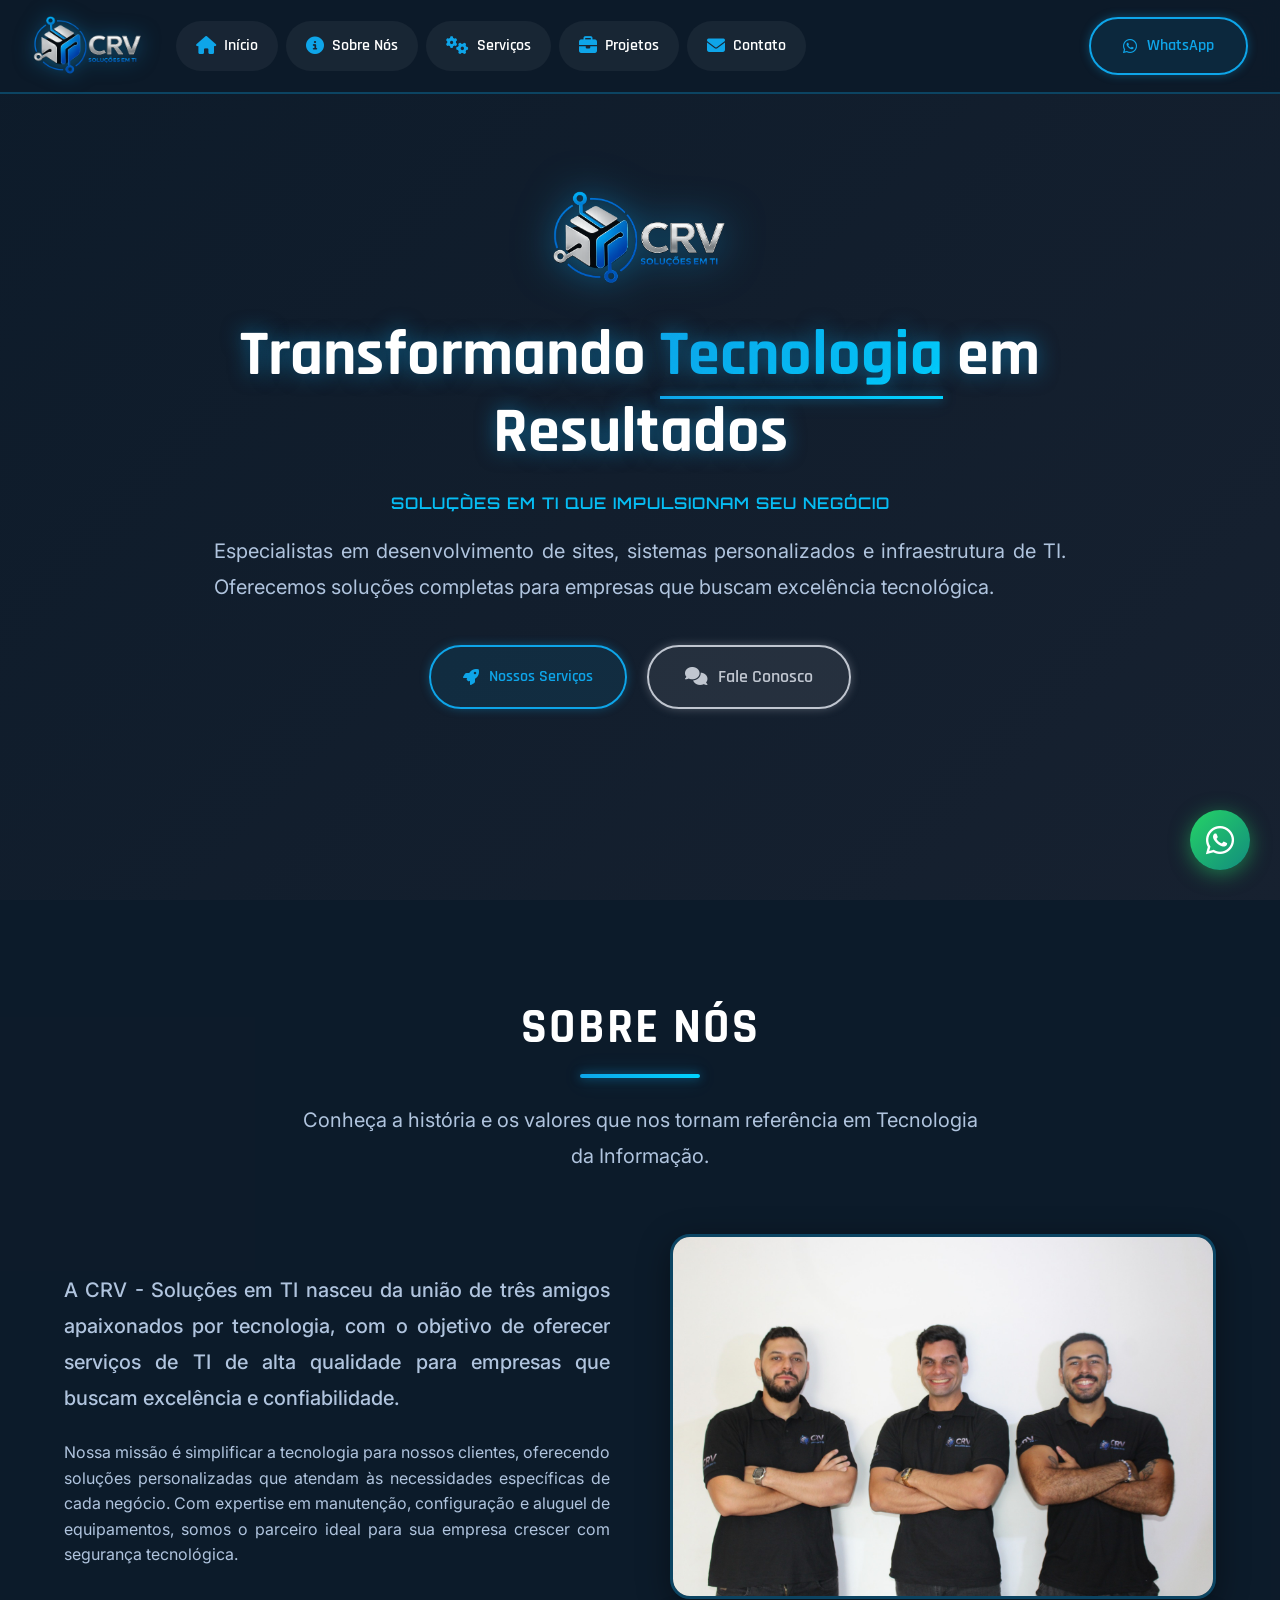
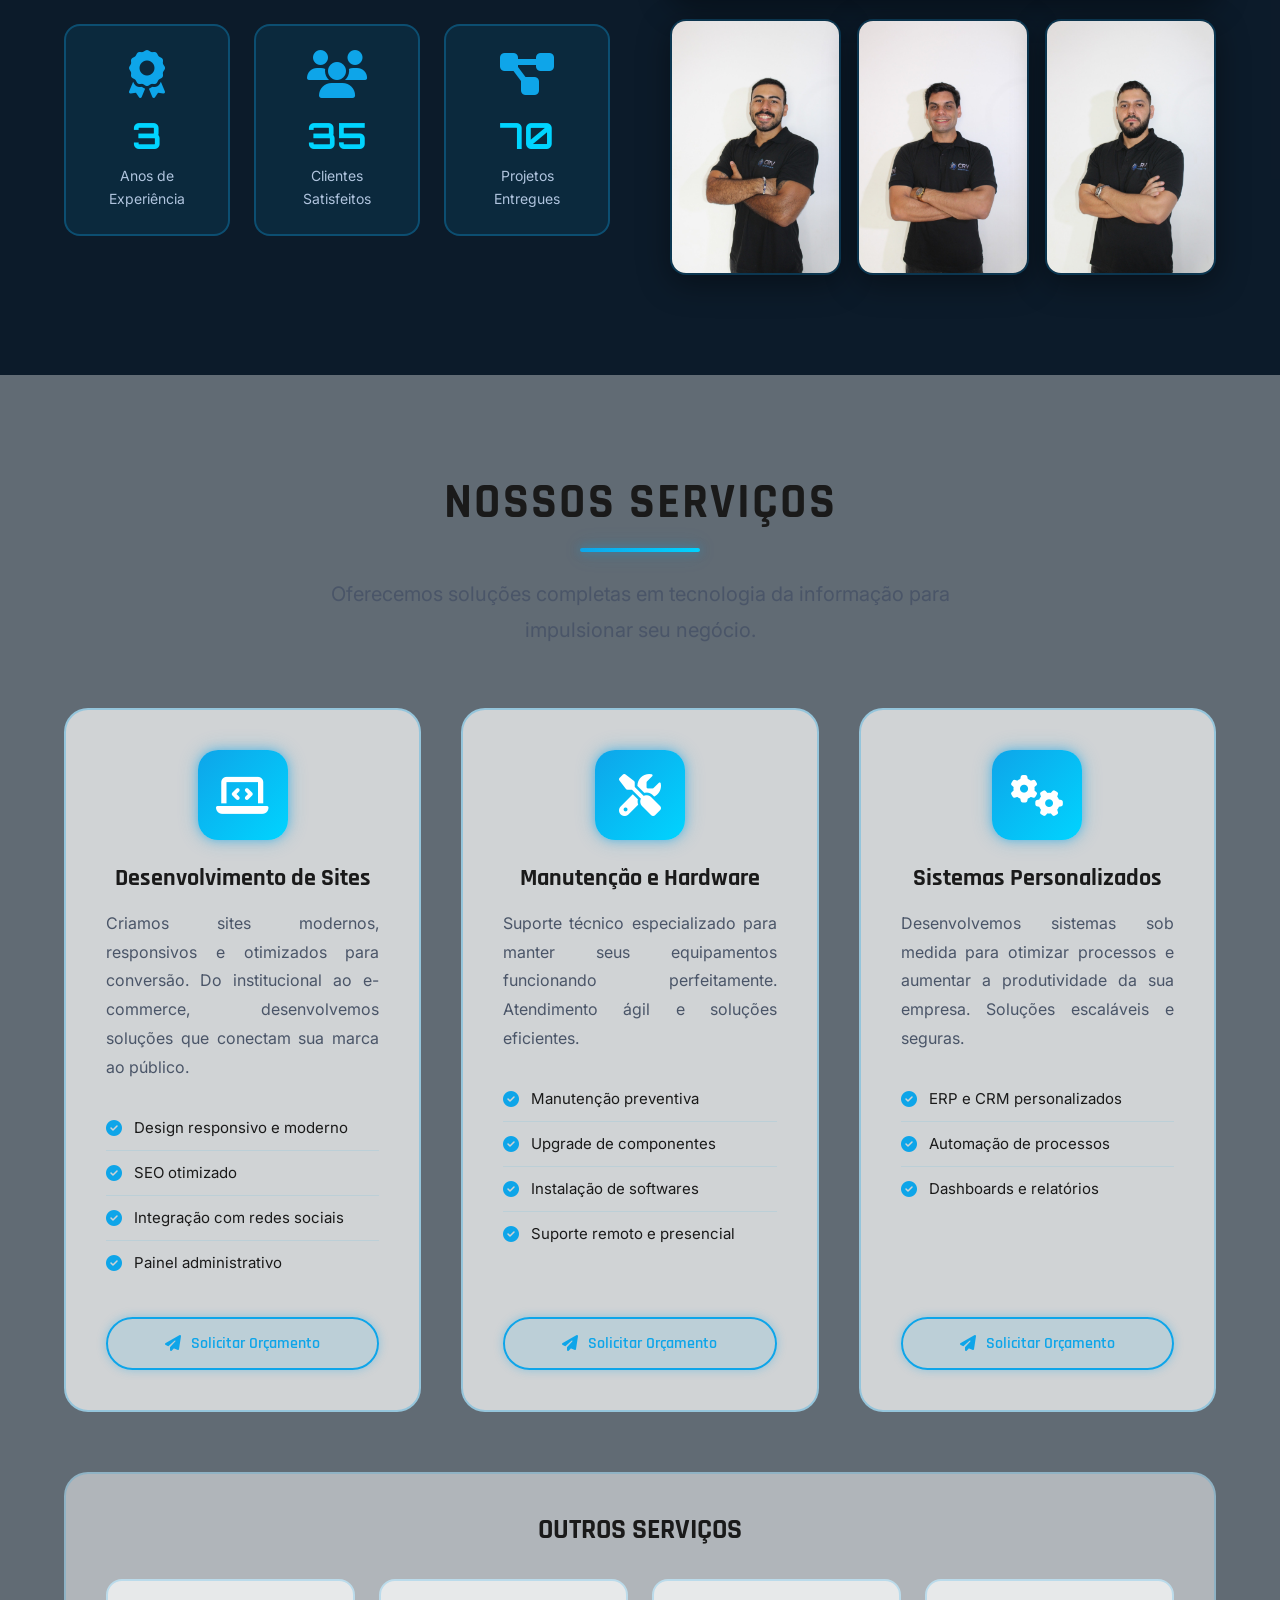
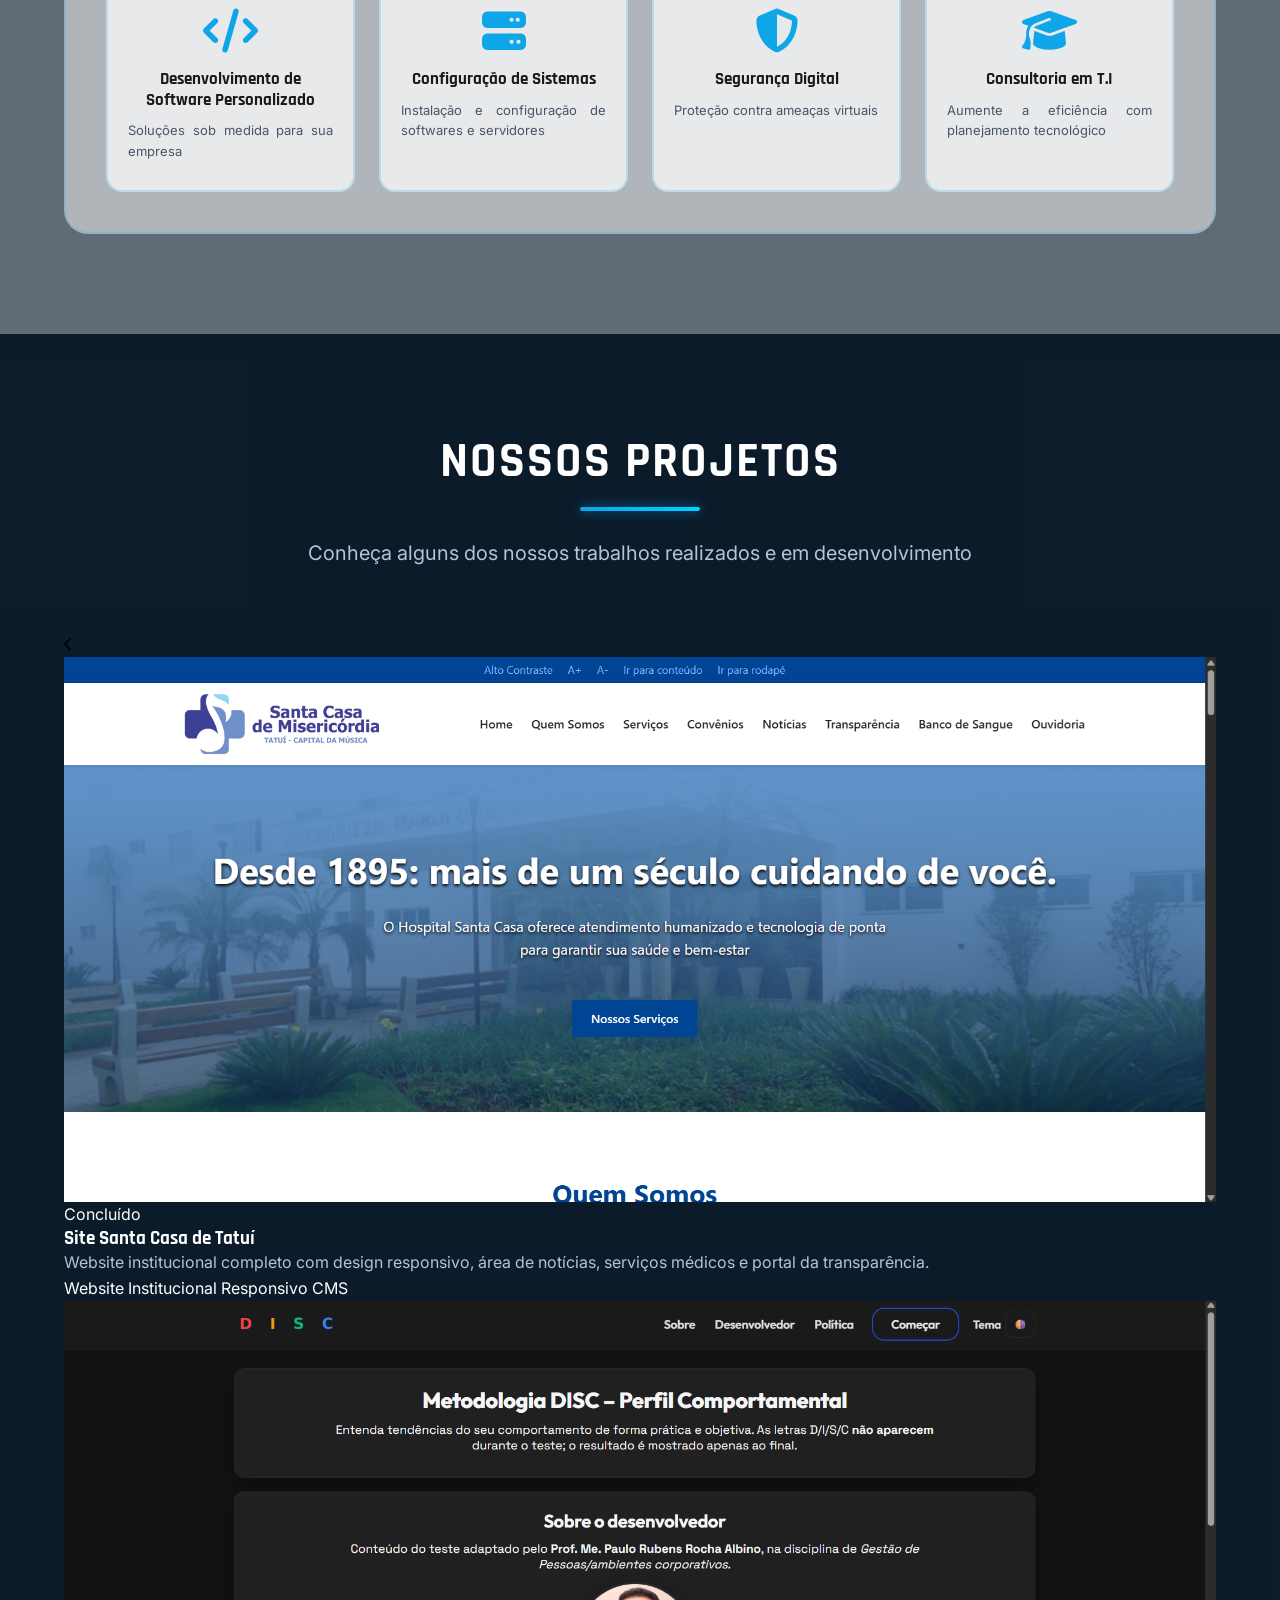
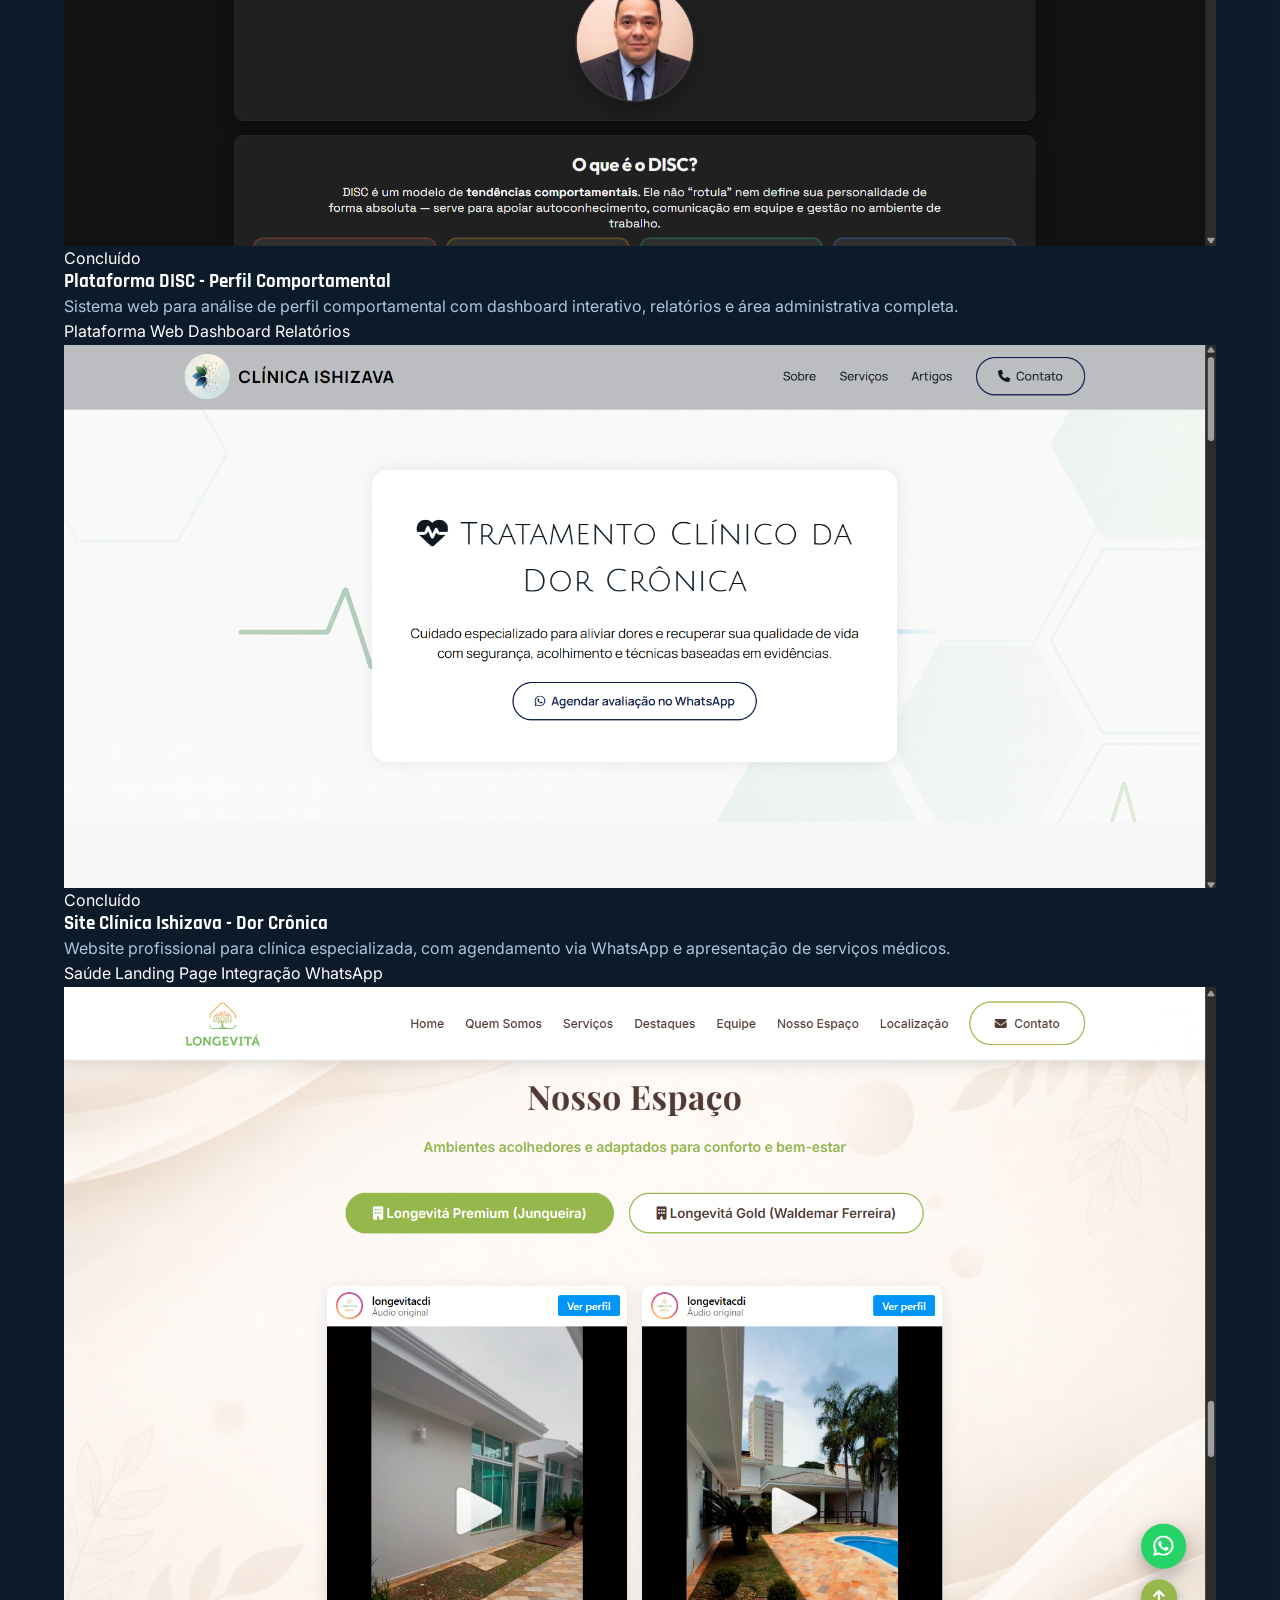
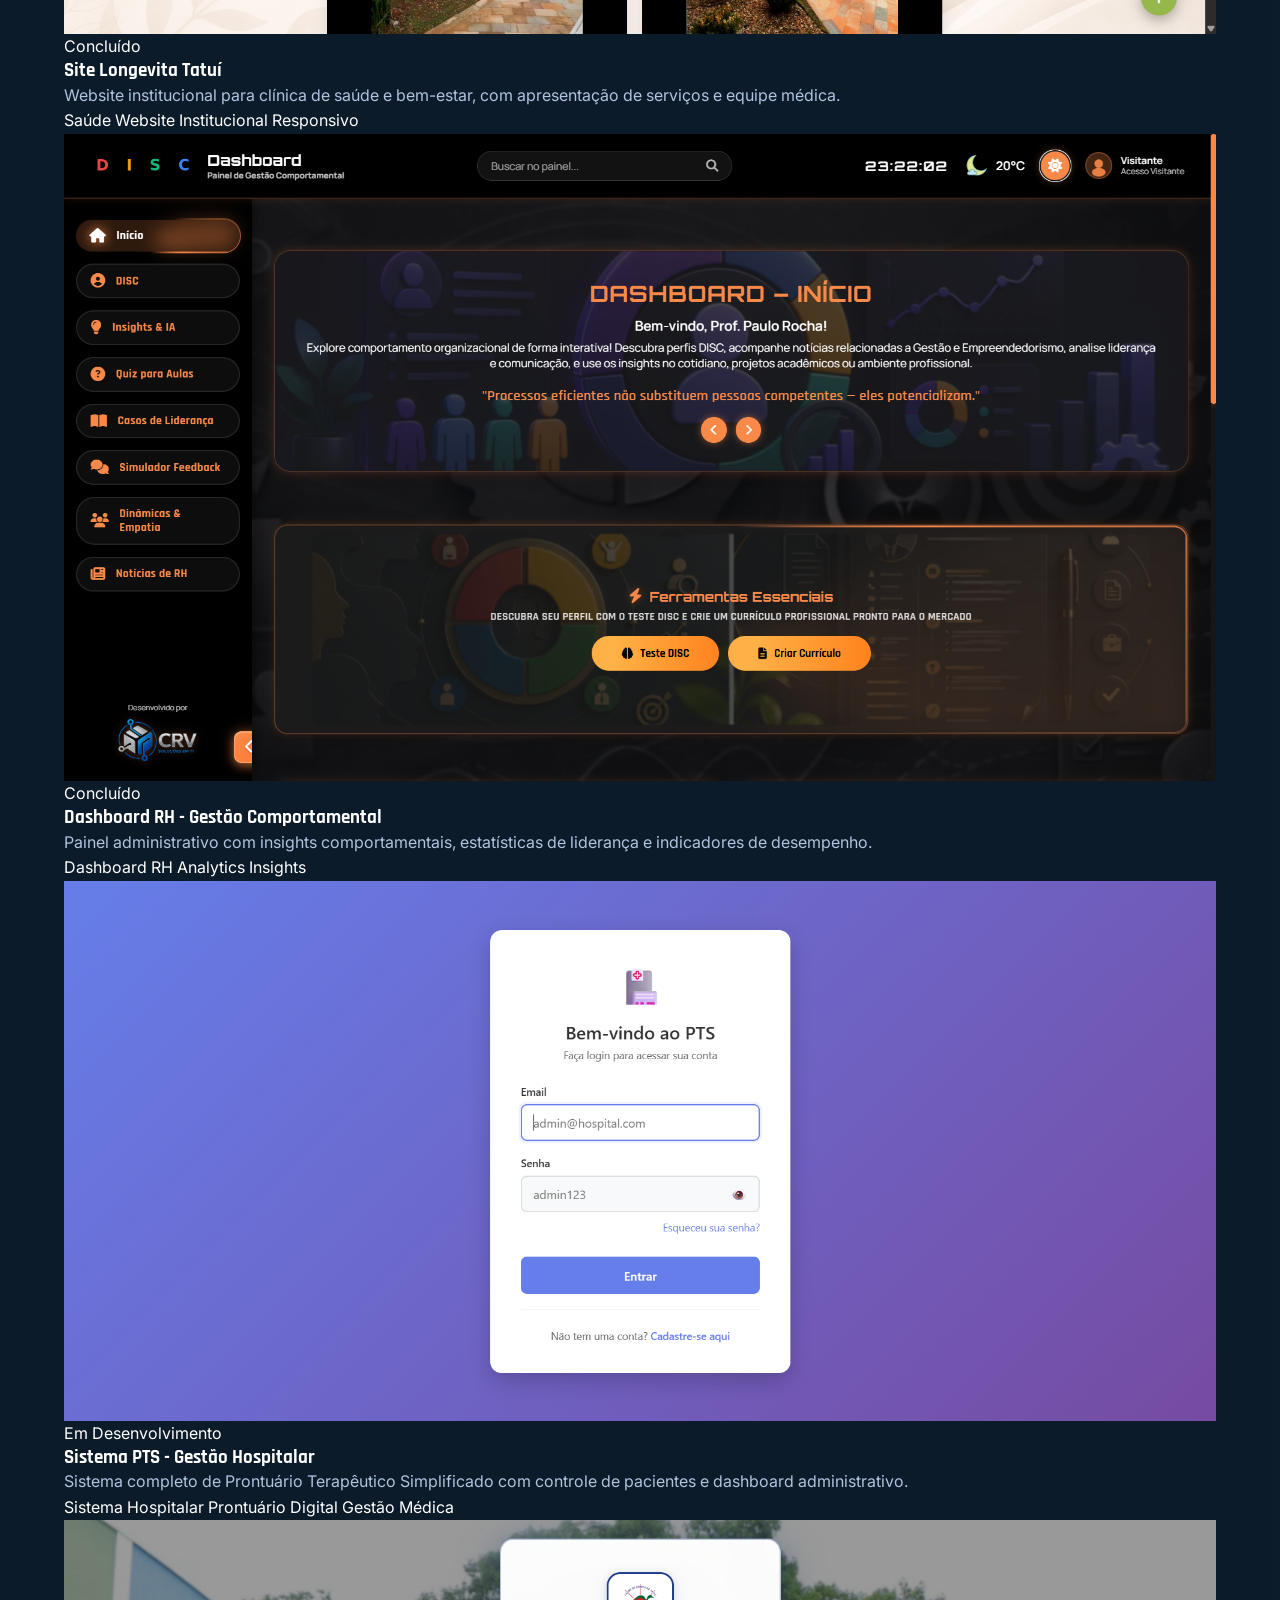
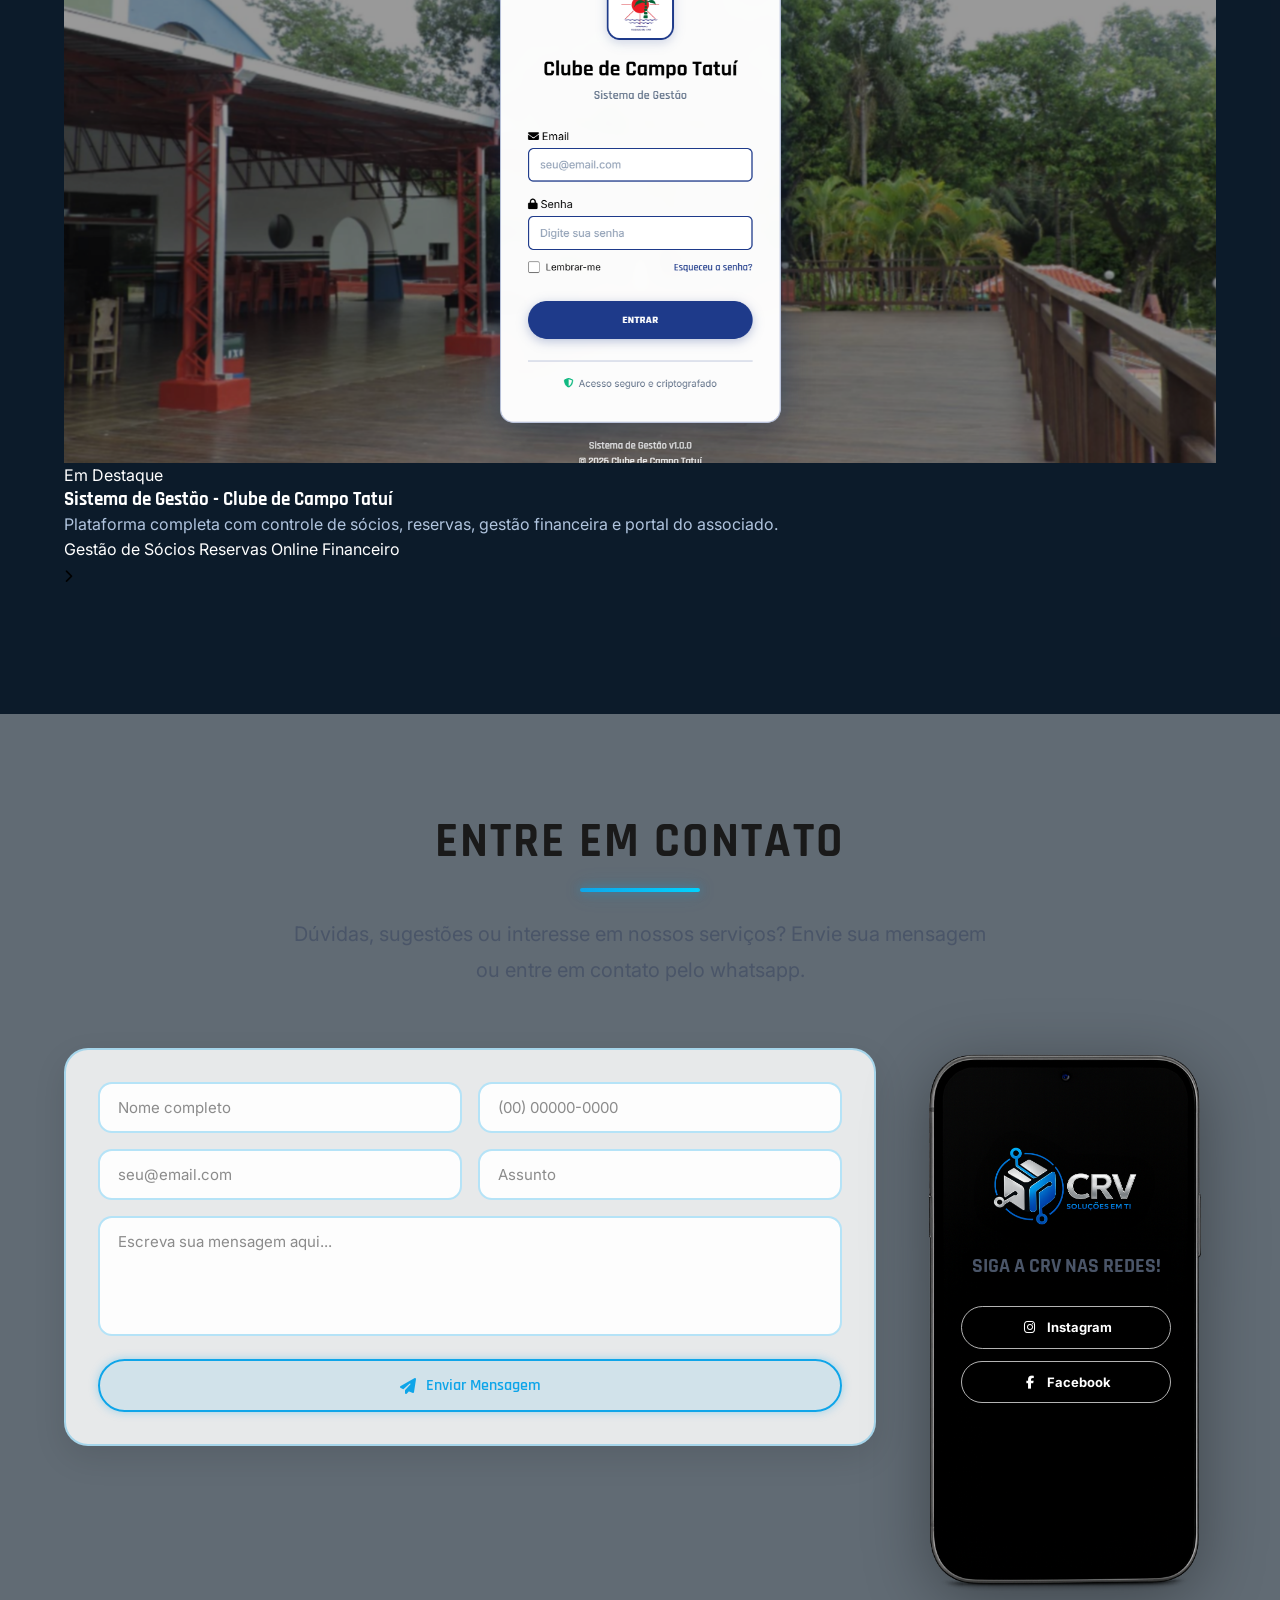
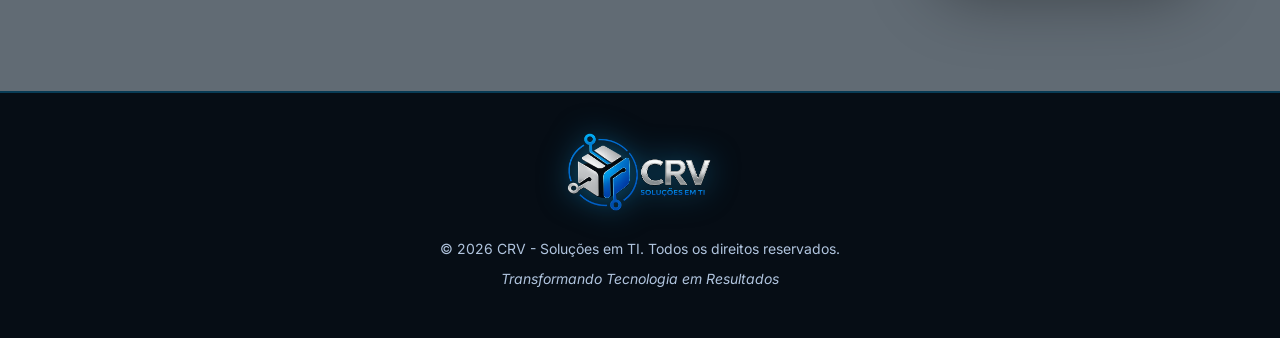
==== index.html @ aab32afb "updates" ====
<!DOCTYPE html>
<html lang="pt-BR">
<head> 
    <meta charset="UTF-8">
    <meta name="viewport" content="width=device-width, initial-scale=1.0">

    <!-- SEO -->
    <title>CRV Soluções em TI | Sistemas, Sites e Automação</title>
    <meta name="description" content="Especialistas em desenvolvimento de sites, sistemas e manutenção de TI em Tatuí/SP. Soluções tecnológicas completas para sua empresa.">
    <link rel="canonical" href="https://crvsolucoesti.com/">
    <meta name="author" content="CRV Soluções em TI">

    <!-- Open Graph / Prévia de Compartilhamento -->
    <meta property="og:type" content="website">
    <meta property="og:title" content="CRV Soluções em TI">
    <meta property="og:description" content="Soluções em Tecnologia da Informação, sistemas, sites e automações sob medida.">
    <meta property="og:url" content="https://crvsolucoesti.com/">
    <meta property="og:image" content="https://crvsolucoesti.com/assets/imagens/logo_oficial_sem_fundo.png">
    <meta property="og:image:width" content="1200">
    <meta property="og:image:height" content="630">

    <!-- Twitter Card -->
    <meta name="twitter:card" content="summary_large_image">
    <meta name="twitter:title" content="CRV Soluções em TI">
    <meta name="twitter:description" content="Soluções em TI, sistemas, sites e automações sob medida.">
    <meta name="twitter:image" content="https://crvsolucoesti.com/assets/imagens/logo_oficial_sem_fundo.png">

    <!-- Favicon -->
    <link rel="icon" type="image/png" href="assets/imagens/favicon.ico">

    <!-- Font Awesome -->
    <link rel="stylesheet" href="https://cdnjs.cloudflare.com/ajax/libs/font-awesome/6.4.0/css/all.min.css">

    <!-- CSS -->
    <link rel="stylesheet" href="css/main.css">

    <!-- Google Analytics (GA4) -->
    <script async src="https://www.googletagmanager.com/gtag/js?id=G-8164MK5R26"></script>
    <script>
      window.dataLayer = window.dataLayer || [];
      function gtag(){dataLayer.push(arguments);}
      gtag('js', new Date());

      gtag('config', 'G-8164MK5R26');
    </script>
</head>

<body>


    <!-- HEADER -->
    <header class="header" id="header">
        <div class="header-container">
            <!-- Logo -->
            <div class="logo-box">
                <a href="#inicio">
                    <img src="assets/imagens/logo_oficial_sem_fundo.png" alt="CRV Logo" class="logo">
                </a>
            </div>

            <!-- Navegação Desktop -->
            <nav class="nav-desktop">
                <ul class="nav-list">
                    <li><a href="#inicio" class="nav-link"><i class="fas fa-home"></i> Início</a></li>
                    <li><a href="#sobre" class="nav-link"><i class="fas fa-info-circle"></i> Sobre Nós</a></li>
                    <li><a href="#servicos" class="nav-link"><i class="fas fa-cogs"></i> Serviços</a></li>
                    <li><a href="#projetos" class="nav-link"><i class="fas fa-briefcase"></i> Projetos</a></li>
                    <li><a href="#contato" class="nav-link"><i class="fas fa-envelope"></i> Contato</a></li>
                </ul>
            </nav>

            <!-- Header Actions -->
            <div class="header-actions">
                <a href="https://wa.me/5515997021387?text=Ol%C3%A1%21%20Vim%20pelo%20site%20da%20CRV%20Solu%C3%A7%C3%B5es%20em%20TI%20e%20gostaria%20de%20mais%20informa%C3%A7%C3%B5es%20sobre%20seus%20servi%C3%A7os."
                   target="_blank"
                   class="btn-primary">
                    <i class="fab fa-whatsapp"></i> WhatsApp
                </a>
            </div>

            <!-- Menu Toggle (Mobile) -->
            <button class="menu-toggle" id="menuToggle" aria-label="Menu">
                <span></span>
                <span></span>
                <span></span>
            </button>
        </div>

        <!-- Navegação Mobile -->
        <nav class="nav-mobile" id="navMobile">
            <ul class="nav-mobile-list">
                <li><a href="#inicio" class="nav-mobile-link"><i class="fas fa-home"></i> Início</a></li>
                <li><a href="#sobre" class="nav-mobile-link"><i class="fas fa-info-circle"></i> Sobre Nós</a></li>
                <li><a href="#servicos" class="nav-mobile-link"><i class="fas fa-cogs"></i> Serviços</a></li>
                <li><a href="#projetos" class="nav-mobile-link"><i class="fas fa-briefcase"></i> Projetos</a></li>
                <li><a href="#contato" class="nav-mobile-link"><i class="fas fa-envelope"></i> Contato</a></li>
            </ul>
            <div class="nav-mobile-actions">
                <a href="https://wa.me/5515997021387?text=Ol%C3%A1%21%20Vim%20pelo%20site%20da%20CRV%20Solu%C3%A7%C3%B5es%20em%20TI%20e%20gostaria%20de%20mais%20informa%C3%A7%C3%B5es%20sobre%20seus%20servi%C3%A7os."
                   target="_blank"
                   class="btn-primary btn-mobile">
                    <i class="fab fa-whatsapp"></i> Falar no WhatsApp
                </a>
            </div>
        </nav>
    </header>

    <!-- HERO -->
    <section id="inicio" class="hero">
        <video class="hero-video" autoplay muted loop playsinline>
            <source src="assets/imagens/video1.mp4" type="video/mp4">
        </video>
        <div class="hero-overlay"></div>
        <div class="hero-content">
            <img src="assets/imagens/logo_oficial_sem_fundo.png" alt="CRV Logo" class="hero-logo">
            <h1 class="hero-title">
                Transformando <span class="text-highlight">Tecnologia</span> em Resultados
            </h1>
            <p class="hero-subtitle">Soluções em TI que Impulsionam seu Negócio</p>
            <p class="hero-text">
                Especialistas em desenvolvimento de sites, sistemas personalizados e infraestrutura de TI.
                Oferecemos soluções completas para empresas que buscam excelência tecnológica.
            </p>
            <div class="hero-buttons">
                <a href="#servicos" class="btn-cta">
                    <i class="fas fa-rocket"></i> Nossos Serviços
                </a>
                <a href="#contato" class="btn-cta-secondary btn-large">
                    <i class="fas fa-comments"></i> Fale Conosco
                </a>
            </div>
        </div>
    </section>

<!-- SOBRE NÓS (FUNDO ESCURO - fundo1.png) -->
<section id="sobre" class="secao-escura" style="background-image: url('assets/imagens/fundo1.png');">
    <div class="container">
        <div class="section-header">
            <h2 class="section-title">Sobre Nós</h2>
            <div class="title-underline"></div>
            <p class="section-subtitle">
                Conheça a história e os valores que nos tornam referência em Tecnologia da Informação.
            </p>
        </div>

        <div class="sobre-content">
            <div class="sobre-text">
                <p class="lead">
                    A CRV - Soluções em TI nasceu da união de três amigos apaixonados por tecnologia, com o objetivo de oferecer serviços de TI de alta qualidade para empresas que buscam excelência e confiabilidade.
                </p>
                <p>
                    Nossa missão é simplificar a tecnologia para nossos clientes, oferecendo soluções personalizadas que atendam às necessidades específicas de cada negócio. Com expertise em manutenção, configuração e aluguel de equipamentos, somos o parceiro ideal para sua empresa crescer com segurança tecnológica.
                </p>

                <!-- Stats -->
                <div class="sobre-stats">
                    <div class="stat-item">
                        <i class="fas fa-award"></i>
                        <h3>5+</h3>
                        <p>Anos de Experiência</p>
                    </div>

                    <div class="stat-item">
                        <i class="fas fa-users"></i>
                        <h3>50+</h3>
                        <p>Clientes Satisfeitos</p>
                    </div>

                    <div class="stat-item">
                        <i class="fas fa-project-diagram"></i>
                        <h3>100+</h3>
                        <p>Projetos Entregues</p>
                    </div>
                </div>
            </div>

            <div class="sobre-images">
                <div class="image-grid">
                    <img src="assets/imagens/ft_socios.jpeg" alt="Equipe CRV" class="img-main">

                    <div class="image-secondary">
                        <img src="assets/imagens/ft1.jpeg" alt="Profissional 1">
                        <img src="assets/imagens/ft2.jpeg" alt="Profissional 2">
                        <img src="assets/imagens/ft3.jpeg" alt="Profissional 3">
                    </div>
                </div>
            </div>
        </div>
    </div>
</section>


    <!-- SERVIÇOS (FUNDO CLARO - fundo2.png) -->
    <section id="servicos" class="secao-clara" style="background-image: url('assets/imagens/fundo2.png');">
        <div class="container">
            <div class="section-header">
                <h2 class="section-title">Nossos Serviços</h2>
                <div class="title-underline"></div>
                <p class="section-subtitle">
                    Oferecemos soluções completas em tecnologia da informação para impulsionar seu negócio.
                </p>
            </div>

            <!-- Serviços Principais -->
            <div class="servicos-grid">
                <!-- Desenvolvimento de Sites -->
                <div class="servico-card">
                    <div class="servico-icon">
                        <i class="fas fa-laptop-code"></i>
                    </div>
                    <h3>Desenvolvimento de Sites</h3>
                    <p>Criamos sites modernos, responsivos e otimizados para conversão. Do institucional ao e-commerce, desenvolvemos soluções que conectam sua marca ao público.</p>
                    <ul class="servico-features">
                        <li><i class="fas fa-check-circle"></i> Design responsivo e moderno</li>
                        <li><i class="fas fa-check-circle"></i> SEO otimizado</li>
                        <li><i class="fas fa-check-circle"></i> Integração com redes sociais</li>
                        <li><i class="fas fa-check-circle"></i> Painel administrativo</li>
                    </ul>
                    <button class="btn-cta btn-servico" data-servico="sites">
                        <i class="fas fa-paper-plane"></i> Solicitar Orçamento
                    </button>
                </div>

                <!-- Manutenção e Hardware -->
                <div class="servico-card">
                    <div class="servico-icon">
                        <i class="fas fa-tools"></i>
                    </div>
                    <h3>Manutenção e Hardware</h3>
                    <p>Suporte técnico especializado para manter seus equipamentos funcionando perfeitamente. Atendimento ágil e soluções eficientes.</p>
                    <ul class="servico-features">
                        <li><i class="fas fa-check-circle"></i> Manutenção preventiva</li>
                        <li><i class="fas fa-check-circle"></i> Upgrade de componentes</li>
                        <li><i class="fas fa-check-circle"></i> Instalação de softwares</li>
                        <li><i class="fas fa-check-circle"></i> Suporte remoto e presencial</li>
                    </ul>
                    <button class="btn-cta btn-servico" data-servico="hardware">
                        <i class="fas fa-paper-plane"></i> Solicitar Orçamento
                    </button>
                </div>

                <!-- Sistemas Personalizados -->
                <div class="servico-card">
                    <div class="servico-icon">
                        <i class="fas fa-cogs"></i>
                    </div>
                    <h3>Sistemas Personalizados</h3>
                    <p>Desenvolvemos sistemas sob medida para otimizar processos e aumentar a produtividade da sua empresa. Soluções escaláveis e seguras.</p>
                    <ul class="servico-features">
                        <li><i class="fas fa-check-circle"></i> ERP e CRM personalizados</li>
                        <li><i class="fas fa-check-circle"></i> Automação de processos</li>
                        <li><i class="fas fa-check-circle"></i> Dashboards e relatórios</li>
                    </ul>
                    <button class="btn-cta btn-servico" data-servico="sistemas">
                        <i class="fas fa-paper-plane"></i> Solicitar Orçamento
                    </button>
                </div>
            </div>

            <!-- Outros Serviços -->
            <div class="outros-servicos">
                <h3>Outros Serviços</h3>
                <div class="outros-grid">
                    <div class="outro-item">
                        <i class="fas fa-code"></i>
                        <h4>Desenvolvimento de Software Personalizado</h4>
                        <p>Soluções sob medida para sua empresa</p>
                    </div>
                    <div class="outro-item">
                        <i class="fas fa-server"></i>
                        <h4>Configuração de Sistemas</h4>
                        <p>Instalação e configuração de softwares e servidores</p>
                    </div>
                    <div class="outro-item">
                        <i class="fas fa-shield-alt"></i>
                        <h4>Segurança Digital</h4>
                        <p>Proteção contra ameaças virtuais</p>
                    </div>
                    <div class="outro-item">
                        <i class="fas fa-graduation-cap"></i>
                        <h4>Consultoria em T.I</h4>
                        <p>Aumente a eficiência com planejamento tecnológico</p>
                    </div>
                </div>
            </div>
        </div>
    </section>

<!-- PROJETOS (FUNDO ESCURO - fundo1.png) -->
<section id="projetos" class="secao-escura" style="background-image: url('assets/imagens/fundo1.png');">
  <div class="container">
    <div class="section-header">
      <h2 class="section-title">Nossos Projetos</h2>
      <div class="title-underline"></div>
      <p class="section-subtitle">Conheça alguns dos nossos trabalhos realizados e em desenvolvimento</p>
    </div>

    <div class="sp-crv" data-autoplay="3500">

      <button class="sp-crv__btn prev" aria-label="Anterior">
        <i class="fas fa-chevron-left"></i>
      </button>

      <div class="sp-crv__viewport">
        <div class="sp-crv__track">

          <!-- Card 1: Santa Casa -->
          <a class="sp-crv__card" href="https://santacasatatui.com.br/sct/" target="_blank" rel="noopener">
            <div class="sp-crv__img">
              <img src="assets/imagens/img1.png" alt="Site Santa Casa Tatuí" loading="lazy">
            </div>
            <div class="sp-crv__info">
              <span class="projeto-badge lancado">Concluído</span>
              <h3>Site Santa Casa de Tatuí</h3>
              <p>Website institucional completo com design responsivo, área de notícias, serviços médicos e portal da transparência.</p>
              <div class="projeto-tags">
                <span class="tag">Website Institucional</span>
                <span class="tag">Responsivo</span>
                <span class="tag">CMS</span>
              </div>
            </div>
          </a>

          <!-- Card 2: DISC -->
          <a class="sp-crv__card" href="https://www.discprofpaulorocha.com/" target="_blank" rel="noopener">
            <div class="sp-crv__img">
              <img src="assets/imagens/img2.png" alt="Plataforma DISC" loading="lazy">
            </div>
            <div class="sp-crv__info">
              <span class="projeto-badge lancado">Concluído</span>
              <h3>Plataforma DISC - Perfil Comportamental</h3>
              <p>Sistema web para análise de perfil comportamental com dashboard interativo, relatórios e área administrativa completa.</p>
              <div class="projeto-tags">
                <span class="tag">Plataforma Web</span>
                <span class="tag">Dashboard</span>
                <span class="tag">Relatórios</span>
              </div>
            </div>
          </a>

          <!-- Card 3: Clínica Ishizava -->
          <a class="sp-crv__card" href="https://clinicaishizava.com/" target="_blank" rel="noopener">
            <div class="sp-crv__img">
              <img src="assets/imagens/img3.png" alt="Site Clínica Ishizava" loading="lazy">
            </div>
            <div class="sp-crv__info">
              <span class="projeto-badge lancado">Concluído</span>
              <h3>Site Clínica Ishizava - Dor Crônica</h3>
              <p>Website profissional para clínica especializada, com agendamento via WhatsApp e apresentação de serviços médicos.</p>
              <div class="projeto-tags">
                <span class="tag">Saúde</span>
                <span class="tag">Landing Page</span>
                <span class="tag">Integração WhatsApp</span>
              </div>
            </div>
          </a>

          <!-- Card 4: Longevita -->
          <a class="sp-crv__card" href="https://longevitatatui.com/" target="_blank" rel="noopener">
            <div class="sp-crv__img">
              <img src="assets/imagens/img7.png" alt="Site Longevita Tatuí" loading="lazy">
            </div>
            <div class="sp-crv__info">
              <span class="projeto-badge lancado">Concluído</span>
              <h3>Site Longevita Tatuí</h3>
              <p>Website institucional para clínica de saúde e bem-estar, com apresentação de serviços e equipe médica.</p>
              <div class="projeto-tags">
                <span class="tag">Saúde</span>
                <span class="tag">Website Institucional</span>
                <span class="tag">Responsivo</span>
              </div>
            </div>
          </a>

          <!-- Card 5: Dashboard DISC -->
          <a class="sp-crv__card" href="https://dashboard.discprofpaulorocha.com/" target="_blank" rel="noopener">
            <div class="sp-crv__img">
              <img src="assets/imagens/img6.png" alt="Dashboard RH" loading="lazy">
            </div>
            <div class="sp-crv__info">
              <span class="projeto-badge lancado">Concluído</span>
              <h3>Dashboard RH - Gestão Comportamental</h3>
              <p>Painel administrativo com insights comportamentais, estatísticas de liderança e indicadores de desempenho.</p>
              <div class="projeto-tags">
                <span class="tag">Dashboard RH</span>
                <span class="tag">Analytics</span>
                <span class="tag">Insights</span>
              </div>
            </div>
          </a>

          <!-- Card 6: Sistema PTS -->
          <a class="sp-crv__card" href="https://ptsfinal.netlify.app" target="_blank" rel="noopener">
            <div class="sp-crv__img">
              <img src="assets/imagens/img4.png" alt="Sistema PTS" loading="lazy">
            </div>
            <div class="sp-crv__info">
              <span class="projeto-badge desenvolvimento">Em Desenvolvimento</span>
              <h3>Sistema PTS - Gestão Hospitalar</h3>
              <p>Sistema completo de Prontuário Terapêutico Simplificado com controle de pacientes e dashboard administrativo.</p>
              <div class="projeto-tags">
                <span class="tag">Sistema Hospitalar</span>
                <span class="tag">Prontuário Digital</span>
                <span class="tag">Gestão Médica</span>
              </div>
            </div>
          </a>

          <!-- Card 7: Clube de Campo -->
          <a class="sp-crv__card" href="https://sistema-clube-campo-tatui.onrender.com" target="_blank" rel="noopener">
            <div class="sp-crv__img">
              <img src="assets/imagens/img5.png" alt="Sistema Clube de Campo" loading="lazy">
            </div>
            <div class="sp-crv__info">
              <span class="projeto-badge destaque">Em Destaque</span>
              <h3>Sistema de Gestão - Clube de Campo Tatuí</h3>
              <p>Plataforma completa com controle de sócios, reservas, gestão financeira e portal do associado.</p>
              <div class="projeto-tags">
                <span class="tag">Gestão de Sócios</span>
                <span class="tag">Reservas Online</span>
                <span class="tag">Financeiro</span>
              </div>
            </div>
          </a>

        </div>
      </div>

      <button class="sp-crv__btn next" aria-label="Próximo">
        <i class="fas fa-chevron-right"></i>
      </button>

      <div class="sp-crv__dots"></div>
    </div>
  </div>
</section>

    <!-- CONTATO (FUNDO CLARO - fundo2.png) -->
    <section id="contato" class="secao-clara" style="background-image: url('assets/imagens/fundo2.png');">
        <div class="container">
            <div class="section-header">
                <h2 class="section-title">Entre em Contato</h2>
                <div class="title-underline"></div>
                <p class="section-subtitle">
                    Dúvidas, sugestões ou interesse em nossos serviços? Envie sua mensagem ou entre em contato pelo whatsapp.
                </p>
            </div>

            <div class="contato-wrapper">
                <!-- COLUNA ESQUERDA: Form + Infos -->
                <div class="contato-left-col">

               <!-- FORMULÁRIO -->
<div class="contato-form-wrapper">
    <form action="https://formspree.io/f/xnjzlgdb" method="POST" id="contatoForm">
        <!-- Configurações Formspree -->
        <input type="hidden" name="_subject" value="Novo contato - CRV Soluções em TI">
        <input type="text" name="_gotcha" style="display:none">
        <!-- Mensagem com padrão + conteúdo do usuário -->
        <input type="hidden" name="_format" value="plain">

        <div class="form-row">
            <div class="form-group">
                <input type="text" id="nome" name="Nome" class="field field--soft" placeholder="Nome completo" required>
            </div>
            <div class="form-group">
                <input type="tel" id="telefone" name="Telefone" class="field field--soft" placeholder="(00) 00000-0000" required>
            </div>
        </div>

        <div class="form-row">
            <div class="form-group">
                <input type="email" id="email" name="Email" class="field field--soft" placeholder="seu@email.com" required>
            </div>
            <div class="form-group">
                <input type="text" id="assunto" name="Assunto" class="field field--soft" placeholder="Assunto" required>
            </div>
        </div>

        <div class="form-group">
            <textarea id="mensagem" name="Mensagem" class="field field--soft" placeholder="Escreva sua mensagem aqui..." required></textarea>
        </div>

        <button type="submit" class="btn-cta btn-submit">
            <i class="fas fa-paper-plane"></i>
            Enviar Mensagem
        </button>
    </form>
</div>

                    <!-- INFORMAÇÕES ABAIXO DO FORM -->
                    <div class="info-boxes">
                        <div class="info-item">
                            <div class="info-icon">
                                <i class="fas fa-map-marker-alt"></i>
                            </div>
                            <div class="info-content">
                                <h3>Endereço</h3>
                                <p>Tatuí, São Paulo – Brasil</p>
                            </div>
                        </div>

                        <div class="info-item">
                            <div class="info-icon">
                                <i class="fas fa-envelope"></i>
                            </div>
                            <div class="info-content">
                                <h3>Email</h3>
                                <p>crv.solucoesti@gmail.com</p>
                            </div>
                        </div>

                        <div class="info-item">
                            <div class="info-icon">
                                <i class="fas fa-phone"></i>
                            </div>
                            <div class="info-content">
                                <h3>Telefone</h3>
                                <p>(15) 99702-1387</p>
                            </div>
                        </div>
                    </div>
                </div>

                <!-- COLUNA DIREITA: Celular -->
                <div class="phone-col">
                    <div class="smartphone-mockup">
                        <div class="phone-device">
                            <img src="assets/imagens/imgcel.png" alt="Smartphone" class="phone-img">
                            <div class="phone-content">
                                <img src="assets/imagens/logo_oficial_sem_fundo.png" alt="CRV Logo" class="phone-logo">
                                <p class="phone-text">SIGA A CRV NAS REDES!</p>
                                <div class="phone-social">
                                    <a href="https://instagram.com/crvsolucoesemti" target="_blank" class="social-btn-phone instagram">
                                        <i class="fab fa-instagram"></i>
                                        <span>Instagram</span>
                                    </a>
                                    <a href="https://www.facebook.com/people/CRV-Solu%C3%A7%C3%B5es-em-TI/61586548753603/" target="_blank" class="social-btn-phone facebook">
                                        <i class="fab fa-facebook-f"></i>
                                        <span>Facebook</span>
                                    </a>
                                </div>
                            </div>
                        </div>
                    </div>
                </div>
            </div>
        </div>
    </section>

    <!-- FOOTER -->
    <footer class="footer">
        <div class="footer-content">
            <div class="footer-logo">
                <img src="assets/imagens/logo_oficial_sem_fundo.png" alt="CRV Logo">
            </div>
            <div class="footer-text">
                <p>&copy; 2026 CRV - Soluções em TI. Todos os direitos reservados.</p>
                <p class="footer-tagline">Transformando Tecnologia em Resultados</p>
            </div>
        </div>
    </footer>

    <!-- WHATSAPP FLUTUANTE -->
    <a href="https://wa.me/5515997021387?text=Ol%C3%A1%21%20Vim%20pelo%20site%20da%20CRV%20Solu%C3%A7%C3%B5es%20em%20TI%20e%20gostaria%20de%20mais%20informa%C3%A7%C3%B5es%20sobre%20seus%20servi%C3%A7os."
       target="_blank"
       class="whatsapp-float"
       aria-label="WhatsApp">
        <i class="fab fa-whatsapp"></i>
    </a>


    <!-- MODAL GOOGLE FORMS -->
    <div class="modal" id="modalServico">
        <div class="modal-overlay"></div>
        <div class="modal-content">
            <button class="modal-close" id="modalClose" aria-label="Fechar">
                <i class="fas fa-times"></i>
            </button>
            <div class="modal-body">
                <h3 id="modalTitle">Solicitar Serviço</h3>
                <p id="modalDesc">Preencha o formulário abaixo</p>
                <div class="google-form-container">
                    <p class="form-placeholder">Formulário será carregado aqui</p>
                </div>
            </div>
        </div>
    </div>

    <!-- JavaScript -->
    <script src="js/main.js"></script>
</body>
</html>
---- css/main.css ----
/* ============================================
   VARIÁVEIS GLOBAIS & RESET
   ============================================ */

@import url('https://fonts.googleapis.com/css2?family=Rajdhani:wght@300;400;500;600;700&family=Inter:wght@300;400;500;600;700&family=Orbitron:wght@400;600;700;900&display=swap');

:root {
    /* Cores Principais */
    --cor-primaria: #0ea5e9;
    --cor-secundaria: #00d4ff;
    --cor-fundo-escuro: #0d1b2a;
    --cor-fundo-claro: #1a2332;
    --cor-texto: #ffffff;
    --cor-texto-secundario: #b0c4de;
    --cor-prateado: #c0c6d0;
    --cor-preto: #000000;

    /* Cores para Seções Claras */
    --cor-texto-escuro: #1a1a1a;
    --cor-texto-escuro-secundario: #4a5568;

    /* Gradientes */
    --gradiente-azul: linear-gradient(135deg, #0ea5e9 0%, #00d4ff 100%);
    --gradiente-escuro: linear-gradient(135deg, #0d1b2a 0%, #1a2332 100%);

    /* Efeitos */
    --neon-azul: 0 0 10px rgba(14, 165, 233, 0.5), 0 0 20px rgba(14, 165, 233, 0.3);
    --neon-prateado: 0 0 10px rgba(192, 198, 208, 0.5), 0 0 20px rgba(192, 198, 208, 0.3);
    --sombra-card: 0 8px 32px rgba(0, 0, 0, 0.4);

    /* Fontes */
    --font-heading: 'Rajdhani', sans-serif;
    --font-body: 'Inter', sans-serif;
    --font-accent: 'Orbitron', sans-serif;

    /* Transições */
    --trans: 0.3s ease;

    /* Prata/Neon */
    --silver: #cfd6e3;
    --silver-strong: #e6ecf7;
    --silver-glow: rgba(207,214,227,.35);
}

/* Reset */
* {
    margin: 0;
    padding: 0;
    box-sizing: border-box;
}

html {
    scroll-behavior: smooth;
}

body {
    font-family: var(--font-body);
    background: var(--cor-fundo-escuro);
    color: var(--cor-texto);
    overflow-x: hidden;
    line-height: 1.6;
}

h1, h2, h3, h4, h5, h6 {
    font-family: var(--font-heading);
    font-weight: 700;
    line-height: 1.2;
}

a {
    text-decoration: none;
    color: inherit;
}

img {
    max-width: 100%;
    height: auto;
    display: block;
}

ul {
    list-style: none;
}

button {
    cursor: pointer;
    border: none;
    background: none;
    font-family: inherit;
}

/* Container */
.container {
    max-width: 1200px;
    margin: 0 auto;
    padding: 0 24px;
}

/* Texto Justificado (REGRA GLOBAL) */
p, .lead, .hero-text, .section-subtitle,
.sobre-text p, .mvv-card-compact p,
.servico-card p, .projeto-info p,
.outro-item p, .info-content p {
    text-align: justify;
}

/* ============================================
   HEADER
   ============================================ */

.header {
    position: fixed;
    top: 0;
    left: 0;
    width: 100%;
    background: rgba(13, 27, 42, 0.95);
    backdrop-filter: blur(10px);
    border-bottom: 2px solid rgba(14, 165, 233, 0.3);
    z-index: 1000;
    transition: var(--trans);
}

.header-container {
    max-width: 1400px;
    margin: 0 auto;
    padding: 16px 32px;
    display: flex;
    align-items: center;
    justify-content: space-between;
    gap: 32px;
}

/* Logo */
.logo-box {
    flex-shrink: 0;
}

.logo {
    height: 60px;
    width: auto;
    filter: drop-shadow(0 0 10px rgba(14, 165, 233, 0.5));
    transition: var(--trans);
}

.logo:hover {
    filter: drop-shadow(0 0 20px rgba(14, 165, 233, 0.8));
    transform: scale(1.05);
}

/* Navegação Desktop */
.nav-desktop {
    flex: 1;
}

.nav-list {
    display: flex;
    align-items: center;
    gap: 8px;
}

.nav-link {
    display: flex;
    align-items: center;
    gap: 8px;
    padding: 10px 18px;
    font-family: var(--font-heading);
    font-size: 16px;
    font-weight: 600;
    color: var(--cor-texto);
    border-radius: 25px;
    border: 2px solid transparent;
    background: rgba(255, 255, 255, 0.05);
    transition: var(--trans);
    position: relative;
    overflow: hidden;
}

.nav-link i {
    font-size: 18px;
    color: var(--cor-primaria);
    transition: var(--trans);
}

.nav-link::before {
    content: '';
    position: absolute;
    top: 0;
    left: -100%;
    width: 100%;
    height: 100%;
    background: linear-gradient(90deg, transparent, rgba(14, 165, 233, 0.3), transparent);
    transition: left 0.6s ease;
}

.nav-link:hover::before {
    left: 100%;
}

.nav-link:hover {
    border-color: rgba(14, 165, 233, 0.6);
    background: rgba(14, 165, 233, 0.15);
    box-shadow: var(--neon-azul);
    transform: translateY(-2px);
}

.nav-link:hover i {
    color: var(--cor-secundaria);
    filter: drop-shadow(0 0 6px var(--cor-secundaria));
}

/* Header Actions */
.header-actions {
    display: flex;
    align-items: center;
    gap: 12px;
}

/* Menu Toggle (Mobile) */
.menu-toggle {
    display: none;
    flex-direction: column;
    gap: 6px;
    padding: 8px;
    background: rgba(14, 165, 233, 0.15);
    border: 2px solid var(--cor-primaria);
    border-radius: 8px;
    transition: var(--trans);
}

.menu-toggle span {
    width: 28px;
    height: 3px;
    background: var(--cor-primaria);
    border-radius: 2px;
    transition: var(--trans);
}

.menu-toggle:hover {
    background: rgba(14, 165, 233, 0.25);
    box-shadow: var(--neon-azul);
}

.menu-toggle.active span:nth-child(1) {
    transform: rotate(45deg) translate(8px, 8px);
}

.menu-toggle.active span:nth-child(2) {
    opacity: 0;
}

.menu-toggle.active span:nth-child(3) {
    transform: rotate(-45deg) translate(7px, -7px);
}

/* Nav Mobile */
.nav-mobile {
    display: none;
    position: fixed;
    top: 92px;
    left: 0;
    width: 100%;
    background: rgba(13, 27, 42, 0.98);
    backdrop-filter: blur(15px);
    border-bottom: 2px solid var(--cor-primaria);
    padding: 24px;
    transform: translateY(-100%);
    opacity: 0;
    transition: all 0.4s ease;
    z-index: 999;
}

.nav-mobile.active {
    transform: translateY(0);
    opacity: 1;
}

.nav-mobile-list {
    display: flex;
    flex-direction: column;
    gap: 12px;
    margin-bottom: 20px;
}

.nav-mobile-link {
    display: flex;
    align-items: center;
    gap: 12px;
    padding: 14px 20px;
    font-family: var(--font-heading);
    font-size: 18px;
    font-weight: 600;
    color: var(--cor-texto);
    background: rgba(14, 165, 233, 0.1);
    border: 2px solid rgba(14, 165, 233, 0.3);
    border-radius: 12px;
    transition: var(--trans);
}

.nav-mobile-link i {
    font-size: 20px;
    color: var(--cor-primaria);
}

.nav-mobile-link:hover {
    background: rgba(14, 165, 233, 0.2);
    border-color: var(--cor-primaria);
    box-shadow: var(--neon-azul);
}

.nav-mobile-actions {
    display: flex;
    flex-direction: column;
    gap: 12px;
}

/* ============================================
   BOTÕES (ESTILO NAV-LINK - LUZ PASSANDO)
   ============================================ */

.btn-primary,
.btn-secondary,
.btn-cta,
.btn-cta-secondary {
    display: inline-flex;
    align-items: center;
    justify-content: center;
    gap: 10px;
    padding: 14px 32px;
    font-family: var(--font-heading);
    font-size: 16px;
    font-weight: 600;
    border-radius: 50px;
    cursor: pointer;
    transition: all 0.3s ease;
    position: relative;
    overflow: hidden;
}

/* Botão Primário (Azul) - Estilo Nav-Link */
.btn-primary,
.btn-cta {
    background: rgba(14, 165, 233, 0.1);
    color: var(--cor-primaria);
    border: 2px solid var(--cor-primaria);
    box-shadow: 0 0 10px rgba(14, 165, 233, 0.35);
}

.btn-primary::before,
.btn-cta::before {
    content: '';
    position: absolute;
    top: 0;
    left: -100%;
    width: 100%;
    height: 100%;
    background: linear-gradient(90deg, transparent, rgba(14, 165, 233, 0.3), transparent);
    transition: left 0.6s ease;
}

.btn-primary:hover::before,
.btn-cta:hover::before {
    left: 100%;
}

.btn-primary:hover,
.btn-cta:hover {
    background: rgba(14, 165, 233, 0.2);
    border-color: var(--cor-secundaria);
    box-shadow: 0 0 20px rgba(14, 165, 233, 0.75);
    transform: translateY(-2px);
}

.btn-primary i,
.btn-cta i {
    transition: var(--trans);
}

.btn-primary:hover i,
.btn-cta:hover i {
    color: var(--cor-secundaria);
    filter: drop-shadow(0 0 6px var(--cor-secundaria));
}

/* Botão Secundário (Prateado) - Estilo Nav-Link */
.btn-secondary,
.btn-cta-secondary {
    background: rgba(192, 198, 208, 0.1);
    color: var(--cor-prateado);
    border: 2px solid var(--cor-prateado);
    box-shadow: 0 0 10px rgba(192, 198, 208, 0.35);
}

.btn-secondary::before,
.btn-cta-secondary::before {
    content: '';
    position: absolute;
    top: 0;
    left: -100%;
    width: 100%;
    height: 100%;
    background: linear-gradient(90deg, transparent, rgba(192, 198, 208, 0.3), transparent);
    transition: left 0.6s ease;
}

.btn-secondary:hover::before,
.btn-cta-secondary:hover::before {
    left: 100%;
}

.btn-secondary:hover,
.btn-cta-secondary:hover {
    background: rgba(192, 198, 208, 0.2);
    border-color: var(--silver-strong);
    box-shadow: 0 0 20px rgba(192, 198, 208, 0.75);
    transform: translateY(-2px);
}

.btn-secondary i,
.btn-cta-secondary i {
    transition: var(--trans);
}

.btn-secondary:hover i,
.btn-cta-secondary:hover i {
    color: var(--silver-strong);
    filter: drop-shadow(0 0 6px var(--silver-strong));
}

.btn-large {
    padding: 16px 36px;
    font-size: 18px;
}

.btn-mobile {
    width: 100%;
}

/* ============================================
   HERO SECTION
   ============================================ */

.hero {
    position: relative;
    height: 100vh;
    min-height: 600px;
    display: flex;
    align-items: center;
    justify-content: center;
    overflow: hidden;
}

.hero-video {
    position: absolute;
    top: 50%;
    left: 50%;
    min-width: 100%;
    min-height: 100%;
    width: auto;
    height: auto;
    transform: translate(-50%, -50%);
    object-fit: cover;
    z-index: 0;
}

.hero-overlay {
    position: absolute;
    inset: 0;
    background: linear-gradient(
        135deg,
        rgba(13, 27, 42, 0.85) 0%,
        rgba(26, 35, 50, 0.75) 100%
    );
    z-index: 1;
}

.hero-content {
    position: relative;
    z-index: 2;
    text-align: center;
    max-width: 900px;
    padding: 0 24px;
    animation: heroFadeIn 1.2s ease;
}

.hero-logo {
    width: 180px;
    margin: 0 auto 30px;
    filter: drop-shadow(0 0 20px rgba(14, 165, 233, 0.6));
    animation: logoFloat 3s ease-in-out infinite;
}

.hero-title {
    font-family: var(--font-heading);
    font-size: clamp(36px, 6vw, 64px);
    font-weight: 700;
    color: var(--cor-texto);
    margin-bottom: 20px;
    text-shadow: 0 0 20px rgba(14, 165, 233, 0.5);
}

.text-highlight {
    background: var(--gradiente-azul);
    -webkit-background-clip: text;
    -webkit-text-fill-color: transparent;
    background-clip: text;
    position: relative;
    display: inline-block;
}

.text-highlight::after {
    content: '';
    position: absolute;
    bottom: -5px;
    left: 0;
    width: 100%;
    height: 3px;
    background: var(--gradiente-azul);
    box-shadow: var(--neon-azul);
}

.hero-subtitle {
  font-size: 16px !important;
  letter-spacing: 1px !important;
  text-transform: uppercase !important;
  font-weight: 600 !important;

  margin: 10px auto 16px !important;
  width: 100% !important;

  text-align: center !important;

  /* preserva identidade visual */
  font-family: 'Orbitron', sans-serif !important;
  color: #06BDF4 !important;
}

.hero-text {
    font-size: clamp(16px, 2vw, 20px);
    color: var(--cor-texto-secundario);
    margin-bottom: 40px;
    line-height: 1.8;
}

.hero-buttons {
    display: flex;
    gap: 20px;
    justify-content: center;
    flex-wrap: wrap;
}

@keyframes heroFadeIn {
    from {
        opacity: 0;
        transform: translateY(30px);
    }
    to {
        opacity: 1;
        transform: translateY(0);
    }
}

@keyframes logoFloat {
    0%, 100% {
        transform: translateY(0);
    }
    50% {
        transform: translateY(-10px);
    }
}

/* ============================================
   SEÇÕES GLOBAIS (FUNDOS CORRETOS - CONTRASTE!)
   ============================================ */

section {
    padding: 100px 0;
    position: relative;
    background-size: cover;
    background-position: center;
    background-attachment: fixed;
}

section::before {
    content: '';
    position: absolute;
    inset: 0;
    z-index: 0;
}

/* SEÇÃO ESCURA (fundo1.png) - Overlay ESCURO */
.secao-escura::before {
    background: rgba(13, 27, 42, 0.75);
}

/* SEÇÃO CLARA (fundo2.png) - Overlay MUITO CLARO */
.secao-clara::before {
    background: rgba(255, 255, 255, 0.35);
}

section > .container {
    position: relative;
    z-index: 1;
}

.section-header {
    text-align: center;
    margin-bottom: 60px;
}

.section-title {
    font-family: var(--font-heading);
    font-size: clamp(32px, 5vw, 48px);
    font-weight: 700;
    margin-bottom: 16px;
    text-transform: uppercase;
    letter-spacing: 2px;
}

/* Cores de texto para seções escuras */
.secao-escura .section-title,
.secao-escura h1, .secao-escura h2, .secao-escura h3, .secao-escura h4 {
    color: var(--cor-texto);
}

.secao-escura .section-subtitle,
.secao-escura p {
    color: var(--cor-texto-secundario);
}

/* Cores de texto para seções CLARAS */
.secao-clara .section-title,
.secao-clara h1, .secao-clara h2, .secao-clara h3, .secao-clara h4 {
    color: var(--cor-texto-escuro);
}

.secao-clara .section-subtitle,
.secao-clara p {
    color: var(--cor-texto-escuro-secundario);
}

.title-underline {
    width: 120px;
    height: 4px;
    background: var(--gradiente-azul);
    margin: 0 auto 24px;
    border-radius: 2px;
    box-shadow: var(--neon-azul);
}

.section-subtitle {
    font-size: clamp(16px, 2vw, 20px);
    max-width: 700px;
    margin: 0 auto;
    line-height: 1.8;
    text-align: center;
}

/* ============================================
   SOBRE NÓS
   ============================================ */

.sobre-content {
    display: grid;
    grid-template-columns: 1fr 1fr;
    gap: 60px;
    align-items: center;
}

.sobre-text {
    display: flex;
    flex-direction: column;
    gap: 24px;
}

.lead {
    font-size: 20px;
    font-weight: 500;
    color: var(--cor-secundaria);
    line-height: 1.8;
}

.sobre-stats {
    display: grid;
    grid-template-columns: repeat(3, 1fr);
    gap: 24px;
    margin-top: 32px;
}

.stat-item {
    text-align: center;
    padding: 24px;
    background: rgba(14, 165, 233, 0.1);
    border: 2px solid rgba(14, 165, 233, 0.3);
    border-radius: 16px;
    transition: var(--trans);
}

.stat-item:hover {
    background: rgba(14, 165, 233, 0.2);
    border-color: var(--cor-primaria);
    box-shadow: var(--neon-azul);
    transform: translateY(-5px);
}

.stat-item i {
    font-size: 48px;
    color: var(--cor-primaria);
    margin-bottom: 16px;
}

.stat-item h3 {
    font-family: var(--font-accent);
    font-size: 36px;
    color: var(--cor-secundaria);
    margin-bottom: 8px;
}

.stat-item p {
    font-size: 14px;
    text-align: center;
}

/* Sobre Images */
.sobre-images {
    position: relative;
}

.image-grid {
    display: flex;
    flex-direction: column;
    gap: 20px;
}

.img-main {
    width: 100%;
    border-radius: 20px;
    box-shadow: var(--sombra-card);
    border: 3px solid rgba(14, 165, 233, 0.3);
    transition: var(--trans);
}

.img-main:hover {
    border-color: var(--cor-primaria);
    box-shadow: 0 0 30px rgba(14, 165, 233, 0.5);
    transform: scale(1.02);
}

.image-secondary {
    display: grid;
    grid-template-columns: repeat(3, 1fr);
    gap: 16px;
}

.image-secondary img {
    width: 100%;
    border-radius: 16px;
    box-shadow: var(--sombra-card);
    border: 2px solid rgba(14, 165, 233, 0.2);
    transition: var(--trans);
}

.image-secondary img:hover {
    border-color: var(--cor-primaria);
    box-shadow: 0 0 20px rgba(14, 165, 233, 0.4);
    transform: translateY(-5px);
}

/* ============================================
   MISSÃO, VISÃO, VALORES
   ============================================ */

.mvv-grid-compact {
    display: grid;
    grid-template-columns: repeat(3, 1fr);
    gap: 32px;
    margin-bottom: 60px;
}

.mvv-card-compact {
    background: rgba(14, 165, 233, 0.05);
    border: 2px solid rgba(14, 165, 233, 0.3);
    border-radius: 20px;
    padding: 32px;
    text-align: center;
    transition: var(--trans);
}

.mvv-card-compact:hover {
    background: rgba(14, 165, 233, 0.15);
    border-color: var(--cor-primaria);
    box-shadow: var(--neon-azul);
    transform: translateY(-10px);
}

.mvv-icon-compact {
    width: 70px;
    height: 70px;
    margin: 0 auto 20px;
    background: var(--gradiente-azul);
    border-radius: 50%;
    display: flex;
    align-items: center;
    justify-content: center;
    box-shadow: var(--neon-azul);
}

.mvv-icon-compact i {
    font-size: 32px;
    color: #ffffff;
}

.mvv-card-compact h3 {
    font-size: 24px;
    color: var(--cor-secundaria);
    margin-bottom: 14px;
    text-transform: uppercase;
}

.valores-compact {
    display: flex;
    flex-direction: column;
    gap: 10px;
    text-align: left;
}

.valores-compact li {
    display: flex;
    align-items: center;
    gap: 10px;
    font-size: 14px;
}

.valores-compact i {
    color: var(--cor-primaria);
    font-size: 16px;
}

/* Por que CRV */
.porque-crv-inline {
    background: rgba(0, 0, 0, 0.3);
    border: 2px solid rgba(14, 165, 233, 0.2);
    border-radius: 20px;
    padding: 40px;
}

.porque-crv-inline h3 {
    font-family: var(--font-heading);
    font-size: 28px;
    text-align: center;
    margin-bottom: 32px;
    text-transform: uppercase;
}

.porque-grid-inline {
    display: grid;
    grid-template-columns: repeat(4, 1fr);
    gap: 24px;
}

.porque-item-inline {
    text-align: center;
    padding: 24px 16px;
    background: rgba(14, 165, 233, 0.05);
    border: 2px solid rgba(14, 165, 233, 0.2);
    border-radius: 16px;
    transition: var(--trans);
}

.porque-item-inline:hover {
    background: rgba(14, 165, 233, 0.1);
    border-color: var(--cor-primaria);
    box-shadow: var(--neon-azul);
    transform: translateY(-5px);
}

.porque-item-inline i {
    font-size: 42px;
    color: var(--cor-primaria);
    margin-bottom: 16px;
    display: block;
}

.porque-item-inline h4 {
    font-size: 16px;
}

/* ============================================
   SERVIÇOS (SEÇÃO CLARA)
   ============================================ */

.servicos-grid {
    display: grid;
    grid-template-columns: repeat(auto-fit, minmax(320px, 1fr));
    gap: 40px;
    margin-bottom: 60px;
}

.servico-card {
    background: rgba(255, 255, 255, 0.7);
    border: 2px solid rgba(14, 165, 233, 0.3);
    border-radius: 24px;
    padding: 40px;
    transition: var(--trans);
    display: flex;
    flex-direction: column;
    align-items: center;
    text-align: center;
}

.servico-card:hover {
    background: rgba(255, 255, 255, 0.9);
    border-color: var(--cor-primaria);
    box-shadow: 0 10px 40px rgba(14, 165, 233, 0.3);
    transform: translateY(-10px);
}

.servico-icon {
    width: 90px;
    height: 90px;
    background: var(--gradiente-azul);
    border-radius: 20px;
    display: flex;
    align-items: center;
    justify-content: center;
    margin: 0 auto 24px;
    box-shadow: var(--neon-azul);
}

.servico-icon i {
    font-size: 42px;
    color: #ffffff;
}

.servico-card h3 {
    font-size: 24px;
    color: var(--cor-texto-escuro);
    margin-bottom: 16px;
}

.servico-card > p {
    font-size: 16px;
    color: var(--cor-texto-escuro-secundario);
    margin-bottom: 24px;
    line-height: 1.8;
}

.servico-features {
    margin-bottom: 32px;
    flex: 1;
    width: 100%;
}

.servico-features li {
    display: flex;
    align-items: center;
    gap: 12px;
    padding: 10px 0;
    font-size: 15px;
    color: var(--cor-texto-escuro);
    border-bottom: 1px solid rgba(14, 165, 233, 0.1);
    text-align: left;
}

.servico-features li:last-child {
    border-bottom: none;
}

.servico-features i {
    color: var(--cor-primaria);
    font-size: 16px;
}

.btn-servico {
    width: 100%;
}

/* Outros Serviços - 4 COLUNAS */
.outros-servicos {
    background: rgba(255, 255, 255, 0.5);
    border: 2px solid rgba(14, 165, 233, 0.2);
    border-radius: 24px;
    padding: 40px;
}

.outros-servicos h3 {
    font-family: var(--font-heading);
    font-size: 28px;
    color: var(--cor-texto-escuro);
    text-align: center;
    margin-bottom: 32px;
    text-transform: uppercase;
}

.outros-grid {
    display: grid;
    grid-template-columns: repeat(4, 1fr);
    gap: 24px;
}

.outro-item {
    text-align: center;
    padding: 28px 20px;
    background: rgba(255, 255, 255, 0.7);
    border: 2px solid rgba(14, 165, 233, 0.2);
    border-radius: 16px;
    transition: var(--trans);
}

.outro-item:hover {
    background: rgba(255, 255, 255, 0.95);
    border-color: var(--cor-primaria);
    box-shadow: 0 8px 24px rgba(14, 165, 233, 0.25);
    transform: translateY(-5px);
}

.outro-item i {
    font-size: 44px;
    color: var(--cor-primaria);
    margin: 0 auto 16px;
    display: block;
}

.outro-item h4 {
    font-size: 17px;
    color: var(--cor-texto-escuro);
    margin-bottom: 10px;
}

.outro-item p {
    font-size: 13px;
    color: var(--cor-texto-escuro-secundario);
}

/* ============================================
   CONTATO (LAYOUT: FORM+INFO | CELULAR)
   ============================================ */

.contato-wrapper {
    display: grid;
    grid-template-columns: 1fr 300px;
    gap: 40px;
    align-items: stretch;
}

/* Coluna Esquerda (Form + Infos) */
.contato-left-col {
    height: 100px;
    display: flex;
    flex-direction: column;
    gap: 24px;
}

/* Formulário */
.contato-form-wrapper {
    background: rgba(255, 255, 255, 0.85);
    backdrop-filter: blur(6px);
    border: 2px solid rgba(14, 165, 233, 0.3);
    border-radius: 24px;
    padding: 32px;
    box-shadow: 0 12px 32px rgba(0, 0, 0, 0.1);
    transition: all 0.3s ease;
}

.contato-form-wrapper:hover {
    border-color: var(--cor-primaria);
    box-shadow: 0 0 0 4px rgba(14, 165, 233, 0.1),
                0 12px 40px rgba(0, 0, 0, 0.15);
}

.form-row {
    display: grid;
    grid-template-columns: 1fr 1fr;
    gap: 16px;
}

.form-group {
    margin-bottom: 16px;
}

.field {
    width: 100%;
    padding: 14px 18px;
    border-radius: 14px;
    outline: none;
    transition: all 0.25s ease;
}

.field--soft {
    background: rgba(255, 255, 255, 0.9);
    border: 2px solid rgba(14, 165, 233, 0.3);
    color: var(--cor-texto-escuro);
    font-family: var(--font-body);
    font-size: 15px;
}

.field--soft::placeholder {
    color: rgba(26, 26, 26, 0.5);
}

.field--soft:hover {
    border-color: var(--cor-primaria);
    box-shadow: 0 0 0 4px rgba(14, 165, 233, 0.1);
}

.field--soft:focus {
    border-color: var(--cor-primaria);
    background: #ffffff;
    box-shadow: 0 0 0 4px rgba(14, 165, 233, 0.15);
}

.form-group textarea {
    resize: none !important;
    min-height: 120px;
    max-height: 120px;
    height: 120px;
}

.btn-submit {
    width: 100%;
}

/* Informações ABAIXO do formulário */
.info-boxes {
    display: grid;
    grid-template-columns: repeat(3, 1fr);
    gap: 16px;
}

.info-item {
    display: flex;
    flex-direction: column;
    align-items: center;
    gap: 10px;
    padding: 20px 16px;
    background: rgba(255, 255, 255, 0.7);
    border: 2px solid rgba(14, 165, 233, 0.3);
    border-radius: 14px;
    text-align: center;
    transition: all 0.25s ease;
}

.info-item:hover {
    border-color: var(--cor-primaria);
    background: rgba(255, 255, 255, 0.95);
    box-shadow: 0 8px 24px rgba(14, 165, 233, 0.2);
    transform: translateY(-3px);
}

.info-icon {
    width: 35px;
    height: 35px;
    background: var(--gradiente-azul);
    border-radius: 12px;
    display: flex;
    align-items: center;
    justify-content: center;
}

.info-icon i {
    font-size: 24px;
    color: #ffffff;
}

.info-content h3 {
    font-size: 15px;
    color: var(--cor-texto-escuro);
    margin-bottom: 4px;
}

.info-content p {
    font-size: 13px;
    color: var(--cor-texto-escuro-secundario);
    text-align: center;
}

/* Celular DIREITA (altura total do card) */
.phone-col {
    display: flex;
    align-items: stretch;
}

.smartphone-mockup {
    position: relative;
    width: 100%;
    display: flex;
    align-items: stretch;
}

.phone-device {
    position: relative;
    width: 100%;
    height: 100%;
    display: flex;
    align-items: stretch;
}

.phone-img {
    width: 100%;
    height: 100%;
    object-fit: contain;
    display: block;
    filter: drop-shadow(0 14px 32px rgba(0, 0, 0, 0.35));
}

.phone-content {
    position: absolute;
    inset: 11% 11% 12%;
    display: flex;
    flex-direction: column;
    align-items: center;
    justify-content: flex-start;
    padding: 12px;
    gap: 12px;
    padding-top: 40px;
}

.phone-logo {
    width: 150px;
    height: auto;
    margin-bottom: 10px;
    filter: drop-shadow(0 2px 10px rgba(0, 0, 0, 0.45));
}

.phone-text {
    font-size: 20px;
    font-family: 'Rajdhani', sans-serif;
    color: #fff;
    text-align: center;
    font-weight: 700;
    margin-bottom: 12px;
    text-shadow: 0 1px 10px rgba(0, 0, 0, 0.5);
}

.phone-social {
    display: flex;
    flex-direction: column;
    gap: 12px;
    width: 100%;
}

.social-btn-phone {
    display: flex;
    align-items: center;
    justify-content: center;
    gap: 8px;
    padding: 10px 16px;
    border-radius: 999px;
    font-size: 13px;
    font-weight: 700;
    border: 1.5px solid rgba(255, 255, 255, 0.7);
    transition: all 0.25s ease;
    color: #ffffff;
    background: transparent;
    backdrop-filter: blur(2px);
}

.social-btn-phone i {
    width: 18px;
    text-align: center;
}

.social-btn-phone.instagram:hover {
    background: linear-gradient(45deg, #f58529, #dd2a7b, #8134af, #515bd4);
    border-color: rgba(255, 255, 255, 0.95);
    transform: translateY(-2px);
    box-shadow: 0 4px 12px rgba(245, 133, 41, 0.4);
}

.social-btn-phone.facebook:hover {
    background: #1877f2;
    border-color: #1877f2;
    transform: translateY(-2px);
    box-shadow: 0 4px 12px rgba(24, 119, 242, 0.4);
}

/* ============================================
   FOOTER
   ============================================ */

.footer {
    background: rgba(0, 0, 0, 0.5);
    border-top: 2px solid rgba(14, 165, 233, 0.3);
    padding: 40px 0;
    text-align: center;
}

.footer-content {
    max-width: 1200px;
    margin: 0 auto;
    padding: 0 24px;
}

.footer-logo {
    margin-bottom: 24px;
}

.footer-logo img {
    width: 150px;
    margin: 0 auto;
    filter: drop-shadow(0 0 15px rgba(14, 165, 233, 0.5));
}

.footer-text p {
    font-size: 14px;
    color: var(--cor-texto-secundario);
    margin-bottom: 8px;
    text-align: center;
}

.footer-tagline {
    font-style: italic;
    color: var(--cor-primaria);
}

/* ============================================
   WHATSAPP FLUTUANTE
   ============================================ */

.whatsapp-float {
    position: fixed;
    bottom: 30px;
    right: 30px;
    width: 60px;
    height: 60px;
    background: linear-gradient(135deg, #25d366 0%, #128c7e 100%);
    border-radius: 50%;
    display: flex;
    align-items: center;
    justify-content: center;
    box-shadow: 0 4px 20px rgba(37, 211, 102, 0.5);
    z-index: 999;
    transition: var(--trans);
    animation: whatsappPulse 2s infinite;
}

.whatsapp-float i {
    font-size: 32px;
    color: #ffffff;
}

.whatsapp-float:hover {
    transform: scale(1.1);
    box-shadow: 0 6px 30px rgba(37, 211, 102, 0.8);
}

@keyframes whatsappPulse {
    0%, 100% {
        box-shadow: 0 4px 20px rgba(37, 211, 102, 0.5);
    }
    50% {
        box-shadow: 0 4px 30px rgba(37, 211, 102, 0.8);
    }
}

/* ============================================
   MODAL (GOOGLE FORMS) - OTIMIZADO
   ============================================ */

.modal {
    display: none;
    position: fixed;
    inset: 0;
    z-index: 9999;
    align-items: center;
    justify-content: center;
    padding: 20px;
}

.modal.active {
    display: flex;
}

.modal-overlay {
    position: absolute;
    inset: 0;
    background: rgba(0, 0, 0, 0.92);
    backdrop-filter: blur(10px);
    transition: opacity 0.3s ease;
}

.modal-content {
    position: relative;
    max-width: 900px;
    width: 100%;
    max-height: 88vh;
    background: linear-gradient(145deg, #1a2332 0%, #0d1b2a 100%);
    border: 2px solid var(--cor-primaria);
    border-radius: 24px;
    overflow: hidden;
    box-shadow: 0 0 60px rgba(14, 165, 233, 0.6),
                0 20px 80px rgba(0, 0, 0, 0.5),
                inset 0 1px 0 rgba(255, 255, 255, 0.1);
    animation: modalSlideIn 0.5s cubic-bezier(0.34, 1.56, 0.64, 1);
}

@keyframes modalSlideIn {
    from {
        opacity: 0;
        transform: translateY(-60px) scale(0.92);
    }
    to {
        opacity: 1;
        transform: translateY(0) scale(1);
    }
}

/* Botão Fechar */
.modal-close {
    position: absolute;
    top: 16px;
    right: 16px;
    width: 42px;
    height: 42px;
    background: rgba(220, 60, 60, 0.12);
    border: 2px solid rgba(220, 60, 60, 0.4);
    border-radius: 50%;
    display: flex;
    align-items: center;
    justify-content: center;
    color: #ff6b6b;
    font-size: 20px;
    transition: all 0.3s ease;
    z-index: 10;
    cursor: pointer;
}

.modal-close:hover {
    background: rgba(220, 60, 60, 0.3);
    border-color: #ff4444;
    color: #ffffff;
    transform: rotate(90deg) scale(1.08);
    box-shadow: 0 0 20px rgba(255, 68, 68, 0.6);
}

/* Corpo do Modal */
.modal-body {
    padding: 50px 32px 32px;
    overflow-y: auto;
    max-height: 88vh;
}

/* Customizar Scrollbar */
.modal-body::-webkit-scrollbar {
    width: 8px;
}

.modal-body::-webkit-scrollbar-track {
    background: rgba(0, 0, 0, 0.2);
    border-radius: 10px;
}

.modal-body::-webkit-scrollbar-thumb {
    background: var(--cor-primaria);
    border-radius: 10px;
    transition: background 0.3s ease;
}

.modal-body::-webkit-scrollbar-thumb:hover {
    background: var(--cor-secundaria);
}

/* Título */
.modal-body h3 {
    font-family: var(--font-heading);
    font-size: 30px;
    font-weight: 700;
    color: var(--cor-secundaria);
    margin-bottom: 10px;
    text-align: center;
    text-shadow: 0 0 20px rgba(14, 165, 233, 0.5);
    letter-spacing: 0.5px;
}

/* Subtítulo */
.modal-body p {
    font-size: 15px;
    font-weight: 400;
    color: var(--cor-texto-secundario);
    text-align: center;
    margin-bottom: 28px;
    line-height: 1.6;
}

/* Container do Google Forms */
.google-form-container {
    min-height: 480px;
    max-height: 68vh;
    display: flex;
    align-items: flex-start;
    justify-content: center;
    background: rgba(0, 0, 0, 0.25);
    border-radius: 16px;
    padding: 16px;
    border: 1px solid rgba(14, 165, 233, 0.25);
    overflow: auto;
    box-shadow: inset 0 2px 10px rgba(0, 0, 0, 0.3);
}

/* Customizar Scrollbar do Container */
.google-form-container::-webkit-scrollbar {
    width: 8px;
    height: 8px;
}

.google-form-container::-webkit-scrollbar-track {
    background: rgba(0, 0, 0, 0.2);
    border-radius: 10px;
}

.google-form-container::-webkit-scrollbar-thumb {
    background: rgba(14, 165, 233, 0.4);
    border-radius: 10px;
}

.google-form-container::-webkit-scrollbar-thumb:hover {
    background: var(--cor-primaria);
}

/* iFrame do Google Forms */
.google-form-container iframe {
    width: 100%;
    height: 620px;
    border: none;
    border-radius: 12px;
    background: #ffffff;
    transform: scale(0.92);
    transform-origin: top center;
    transition: transform 0.3s ease;
}

/* Placeholder (caso o Forms não carregue) */
.form-placeholder {
    font-size: 17px;
    font-weight: 500;
    color: var(--cor-texto-secundario);
    text-align: center;
    padding: 40px 20px;
}

/* ============================================
   RESPONSIVO MOBILE (max-width: 768px)
   Correções específicas solicitadas
   ============================================ */

@media only screen and (max-width: 768px) {
  /* Container principal */
  .container {
    padding: 0 16px !important;
    max-width: 100% !important;
  }

  /* HEADER CORRIGIDO - Menu hambúrguer funcionando */
  .header-container {
    padding: 12px 16px !important;
    gap: 16px !important;
  }

  .logo {
    height: 48px !important;
  }

  /* Esconde navegação desktop no mobile */
  .nav-desktop {
    display: none !important;
  }

  /* Mostra menu hambúrguer - FUNCIONANDO */
  .menu-toggle {
    display: flex !important;
    position: relative !important;
    z-index: 1002 !important;
    cursor: pointer !important;
  }

  /* Esconde o botão WhatsApp do header no mobile */
  .header-actions {
    display: none !important;
  }

  /* Navegação Mobile - VISÍVEL E FUNCIONAL */
  .nav-mobile {
    display: block !important;
    position: fixed !important;
    top: 0 !important;
    left: 0 !important;
    width: 100% !important;
    height: 100vh !important;
    background: rgba(13, 27, 42, 0.98) !important;
    backdrop-filter: blur(15px) !important;
    transform: translateX(-100%) !important;
    transition: transform 0.3s ease-in-out !important;
    padding-top: 100px !important;
    z-index: 1001 !important;
    overflow-y: auto !important;
  }

  .nav-mobile.active {
    transform: translateX(0) !important;
  }

  /* Quando menu está aberto, esconde o conteúdo atrás */
  body.menu-open {
    overflow: hidden !important;
  }

  /* HERO SECTION - Centralização do subtítulo */
  .hero {
    min-height: 85vh !important;
    padding: 60px 0 !important;
  }

  .hero-logo {
    width: 140px !important;
    margin-bottom: 20px !important;
  }

  .hero-title {
    font-size: 36px !important;
    text-align: center !important;
  }

.hero-subtitle {
  font-size: 16px !important;
  letter-spacing: 1px !important;
  text-transform: uppercase !important;
  font-weight: 600 !important;

  margin: 10px auto 16px !important;
  width: 100% !important;

  text-align: center !important;

  /* preserva identidade visual */
  font-family: 'Orbitron', sans-serif !important;
  color: #06BDF4 !important;
}

  .hero-text {
    font-size: 16px !important;
    margin-bottom: 30px !important;
    text-align: center !important;
  }

  .hero-buttons {
    flex-direction: column !important;
    gap: 12px !important;
    align-items: center !important;
  }

  .hero-buttons .btn-cta,
  .hero-buttons .btn-cta-secondary {
    width: 100% !important;
    max-width: 280px !important;
  }

  /* SEÇÕES GERAIS */
  section {
    padding: 60px 0 !important;
  }

  .section-header {
    margin-bottom: 40px !important;
  }

  .section-title {
    font-size: 32px !important;
  }

  .section-subtitle {
    font-size: 16px !important;
    padding: 0 10px !important;
  }

  /* SOBRE NÓS - Ordem CORRETA: 1.Texto → 2.Foto → 3.Indicadores */
  .sobre-content {
    grid-template-columns: 1fr !important;
    gap: 40px !important;
    display: flex !important;
    flex-direction: column !important;
  }

  /* 1. Texto primeiro */
  .sobre-text {
    order: 1 !important;
  }

  /* 2. Foto depois do texto */
  .sobre-images {
    order: 2 !important;
    margin: 20px 0 30px 0 !important;
  }

  /* Remove fotos individuais, mantém só a dos 3 */
  .image-secondary {
    display: none !important;
  }

  .img-main {
    width: 100% !important;
    max-width: 400px !important;
    margin: 0 auto !important;
    border-radius: 16px !important;
    display: block !important;
  }

  /* 3. Indicadores por último (depois da foto) */
  .sobre-stats {
    order: 3 !important;
    grid-template-columns: repeat(3, 1fr) !important;
    gap: 16px !important;
    margin: 0 !important; /* Remove margem superior */
  }

  .stat-item {
    padding: 16px 12px !important;
  }

  .stat-item i {
    font-size: 32px !important;
    margin-bottom: 12px !important;
  }

  .stat-item h3 {
    font-size: 24px !important;
  }

  /* MISSÃO, VISÃO, VALORES */
  .mvv-grid-compact {
    grid-template-columns: 1fr !important;
    gap: 24px !important;
    margin-bottom: 40px !important;
  }

  .mvv-card-compact {
    padding: 24px !important;
  }

  .porque-grid-inline {
    grid-template-columns: repeat(2, 1fr) !important;
    gap: 16px !important;
  }

  .porque-crv-inline {
    padding: 24px !important;
  }

  /* SERVIÇOS */
  .servicos-grid {
    grid-template-columns: 1fr !important;
    gap: 30px !important;
    margin-bottom: 40px !important;
  }

  .servico-card {
    padding: 30px 20px !important;
  }

  .outros-grid {
    grid-template-columns: repeat(2, 1fr) !important;
    gap: 16px !important;
  }

  .outros-servicos {
    padding: 30px 20px !important;
  }

  .outro-item {
    padding: 20px 12px !important;
  }

  .outro-item i {
    font-size: 32px !important;
  }

/* ============================================
   PROJETOS - CARROSSEL
   ============================================ */

.sp-crv {
  position: relative;
  display: flex;
  flex-direction: column;
  align-items: center;
  gap: 20px;
}

.sp-crv__viewport {
  width: 100%;
  overflow: hidden;
  padding-block: 24px; /* espaço para sombra/scale do card ativo */
}

.sp-crv__track {
  display: flex;
  gap: 22px;
  transition: transform .52s cubic-bezier(.25,.46,.45,.94);
  will-change: transform;
}

/* ─── Card base (inativo) ─── */
.sp-crv__card {
  flex: 0 0 calc(33.333% - 16px);
  border-radius: 18px;
  overflow: hidden;
  text-decoration: none;
  color: inherit;
  background: rgba(255,255,255,.04);
  border: 1px solid rgba(14,165,233,.15);
  box-shadow: 0 4px 16px rgba(0,0,0,.25);
  transform: scale(.86);
  opacity: .5;
  transition: transform .45s ease, opacity .45s ease, box-shadow .45s ease, border-color .45s ease;
  cursor: pointer;
}

/* ─── Card ATIVO (central) ─── */
.sp-crv__card.is-active {
  transform: scale(1);
  opacity: 1;
  border-color: rgba(14,165,233,.55);
  box-shadow: 0 0 32px rgba(14,165,233,.2), 0 20px 48px rgba(0,0,0,.4);
  z-index: 2;
}

/* ─── Imagem ─── */
.sp-crv__img {
  width: 100%;
  aspect-ratio: 16/9;
  overflow: hidden;
  background: #0d1b2a;
}
.sp-crv__img img {
  width: 100%;
  height: 100%;
  object-fit: cover;
  display: block;
  transition: transform .4s ease;
}
.sp-crv__card.is-active .sp-crv__img img {
  transform: scale(1.03);
}

/* ─── Info do card ─── */
.sp-crv__info {
  padding: 20px 22px;
  display: flex;
  flex-direction: column;
  gap: 6px;
}
.sp-crv__info h3 {
  font-size: clamp(14px, 1.5vw, 17px);
  color: #e2e8f0;
  margin: 8px 0 4px;
  line-height: 1.35;
}
.sp-crv__info p {
  font-size: clamp(12px, 1.1vw, 14px);
  color: #94a3b8;
  line-height: 1.6;
  margin: 0 0 10px;
}

/* Reutiliza os badges e tags já existentes no CSS */

/* ─── Setas ─── */
.sp-crv__btn {
  position: absolute;
  top: 50%;
  transform: translateY(-50%);
  z-index: 10;
  width: 46px;
  height: 46px;
  border-radius: 50%;
  background: rgba(14,165,233,.12);
  border: 1.5px solid rgba(14,165,233,.4);
  color: #0ea5e9;
  font-size: 16px;
  display: grid;
  place-items: center;
  cursor: pointer;
  transition: background .25s, box-shadow .25s, transform .2s;
}
.sp-crv__btn:hover {
  background: var(--gradiente-azul, linear-gradient(135deg,#0ea5e9,#00d4ff));
  color: #fff;
  box-shadow: 0 0 18px rgba(14,165,233,.5);
  transform: translateY(-50%) scale(1.1);
}
.sp-crv__btn.prev { left: -14px; }
.sp-crv__btn.next { right: -14px; }

/* ─── Dots ─── */
.sp-crv__dots {
  display: flex;
  gap: 8px;
  justify-content: center;
}
.sp-crv__dot {
  width: 8px;
  height: 8px;
  border-radius: 50%;
  border: 1.5px solid rgba(14,165,233,.4);
  background: rgba(14,165,233,.2);
  cursor: pointer;
  transition: background .25s, transform .25s;
}
.sp-crv__dot.is-active {
  background: #0ea5e9;
  transform: scale(1.4);
  box-shadow: 0 0 8px rgba(14,165,233,.6);
}

  /* CONTATO - Ordem: Formulário → Informações → Celular */
  .contato-wrapper {
    grid-template-columns: 1fr !important;
    grid-template-areas:
      "form"
      "info"
      "phone" !important;
    gap: 30px !important;
  }

  /* Ajuste do formulário - vem primeiro */
  .contato-left-col {
    grid-area: form !important;
    order: 1 !important;
    display: flex !important;
    flex-direction: column !important;
    gap: 24px !important;
    height: auto !important;
  }

  /* Informações vêm em segundo */
  .info-boxes {
    grid-area: info !important;
    order: 2 !important;
    grid-template-columns: repeat(2, 1fr) !important;
    gap: 12px !important;
    margin-top: 0 !important;
  }

  /* Celular vem por último */
  .phone-col {
    grid-area: phone !important;
    order: 3 !important;
    margin-top: 20px !important;
  }

  /* Ajustes do formulário */
  .form-row {
    grid-template-columns: 1fr !important;
    gap: 12px !important;
  }

  .contato-form-wrapper {
    padding: 24px 20px !important;
  }

  /* Ajuste do smartphone mockup */
  .smartphone-mockup {
    max-width: 280px !important;
    margin: 0 auto !important;
  }

  .phone-content {
    padding-top: 35px !important;
  }

  .phone-logo {
    width: 120px !important;
  }

  .phone-text {
    font-size: 18px !important;
    margin-bottom: 15px !important;
  }

  /* FOOTER */
  .footer {
    padding: 30px 0 !important;
  }

  .footer-logo img {
    width: 120px !important;
  }

  /* MODAL */
  .modal {
    padding: 10px !important;
  }

  .modal-content {
    max-height: 95vh !important;
  }

  .modal-body {
    padding: 40px 16px 24px !important;
  }

  /* WHATSAPP FLOAT */
  .whatsapp-float {
    bottom: 20px !important;
    right: 20px !important;
    width: 56px !important;
    height: 56px !important;
  }

  .whatsapp-float i {
    font-size: 28px !important;
  }
}

/* ============================================
   RESPONSIVO — TABLET (max-width: 1024px)
   ============================================ */
@media only screen and (max-width: 1024px) {
    .sp-crv__card {
        flex: 0 0 calc((100% - 22px) / 2);
    }
}

/* ============================================
   RESPONSIVO — MOBILE (max-width: 768px)
   ============================================ */
@media only screen and (max-width: 768px) {
    .sp-crv__card {
        flex: 0 0 80%;
    }

    .sp-crv__btn {
        width: 36px;
        height: 36px;
        font-size: 13px;
    }

    .sp-crv__btn.prev { left: -8px; }
    .sp-crv__btn.next { right: -8px; }

    p, .lead, .hero-text, .section-subtitle,
    .sobre-text p, .mvv-card-compact p,
    .servico-card p, .sp-crv__info p,
    .outro-item p, .info-content p {
        text-align: left !important;
        hyphens: auto !important;
        word-wrap: break-word !important;
    }

    .hero-text {
        text-align: center !important;
    }

    .porque-item-inline {
        padding: 20px 12px !important;
    }

    .porque-item-inline i {
        font-size: 32px !important;
    }
}

/* ============================================
   RESPONSIVO — MOBILE PEQUENO (max-width: 480px)
   ============================================ */
@media only screen and (max-width: 480px) {
    .hero-title {
        font-size: 30px !important;
    }

    .hero-subtitle {
        font-size: 14px !important;
    }

    .sobre-stats {
        grid-template-columns: 1fr !important;
        gap: 12px !important;
    }

    .stat-item {
        padding: 20px !important;
    }

    .porque-grid-inline {
        grid-template-columns: 1fr !important;
    }

    .outros-grid {
        grid-template-columns: 1fr !important;
    }

    .info-boxes {
        grid-template-columns: 1fr !important;
    }

    .smartphone-mockup {
        max-width: 250px !important;
    }

    .menu-toggle {
        padding: 6px !important;
    }

    .sp-crv__card {
        flex: 0 0 90%;
    }

    .sp-crv__btn {
        width: 30px;
        height: 30px;
        font-size: 12px;
    }

    .sp-crv__btn.prev { left: -4px; }
    .sp-crv__btn.next { right: -4px; }

    .sp-crv__info h3 {
        font-size: 14px;
    }

    .sp-crv__info p {
        font-size: 12px;
    }
}
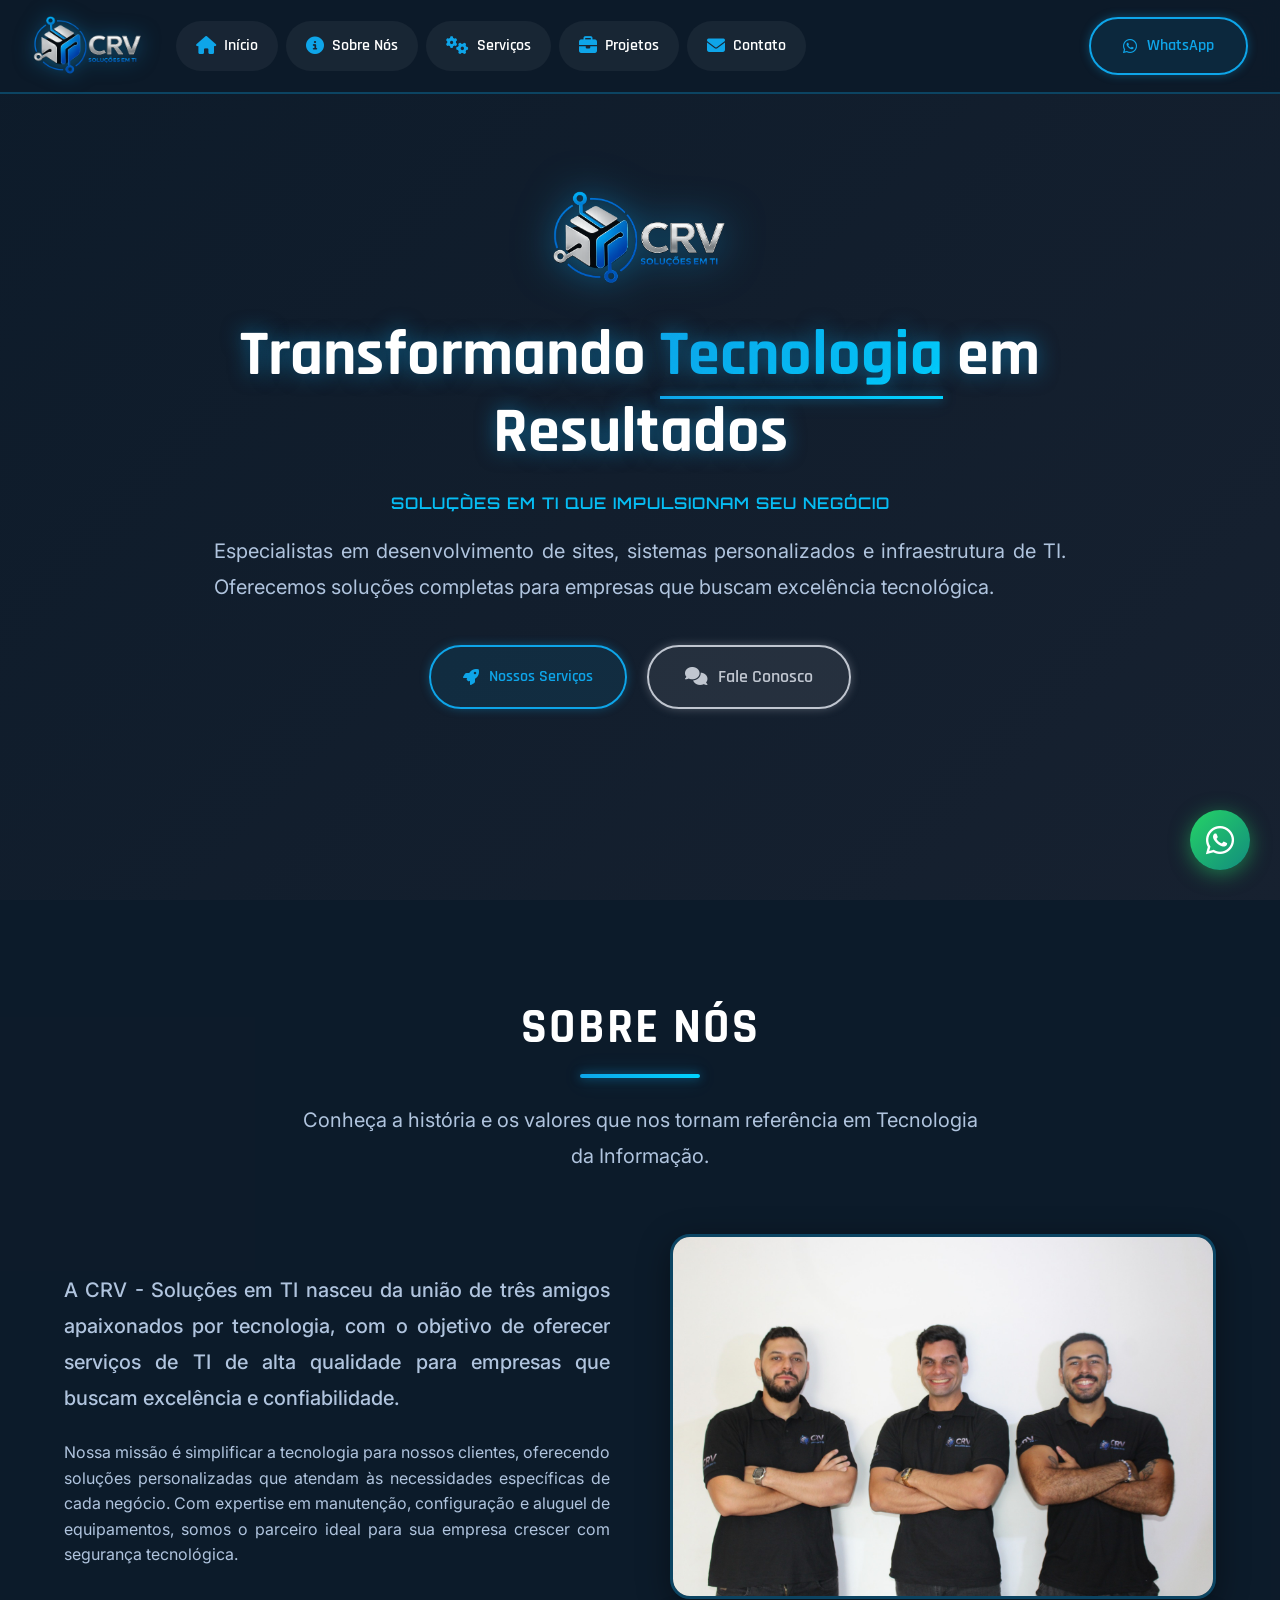
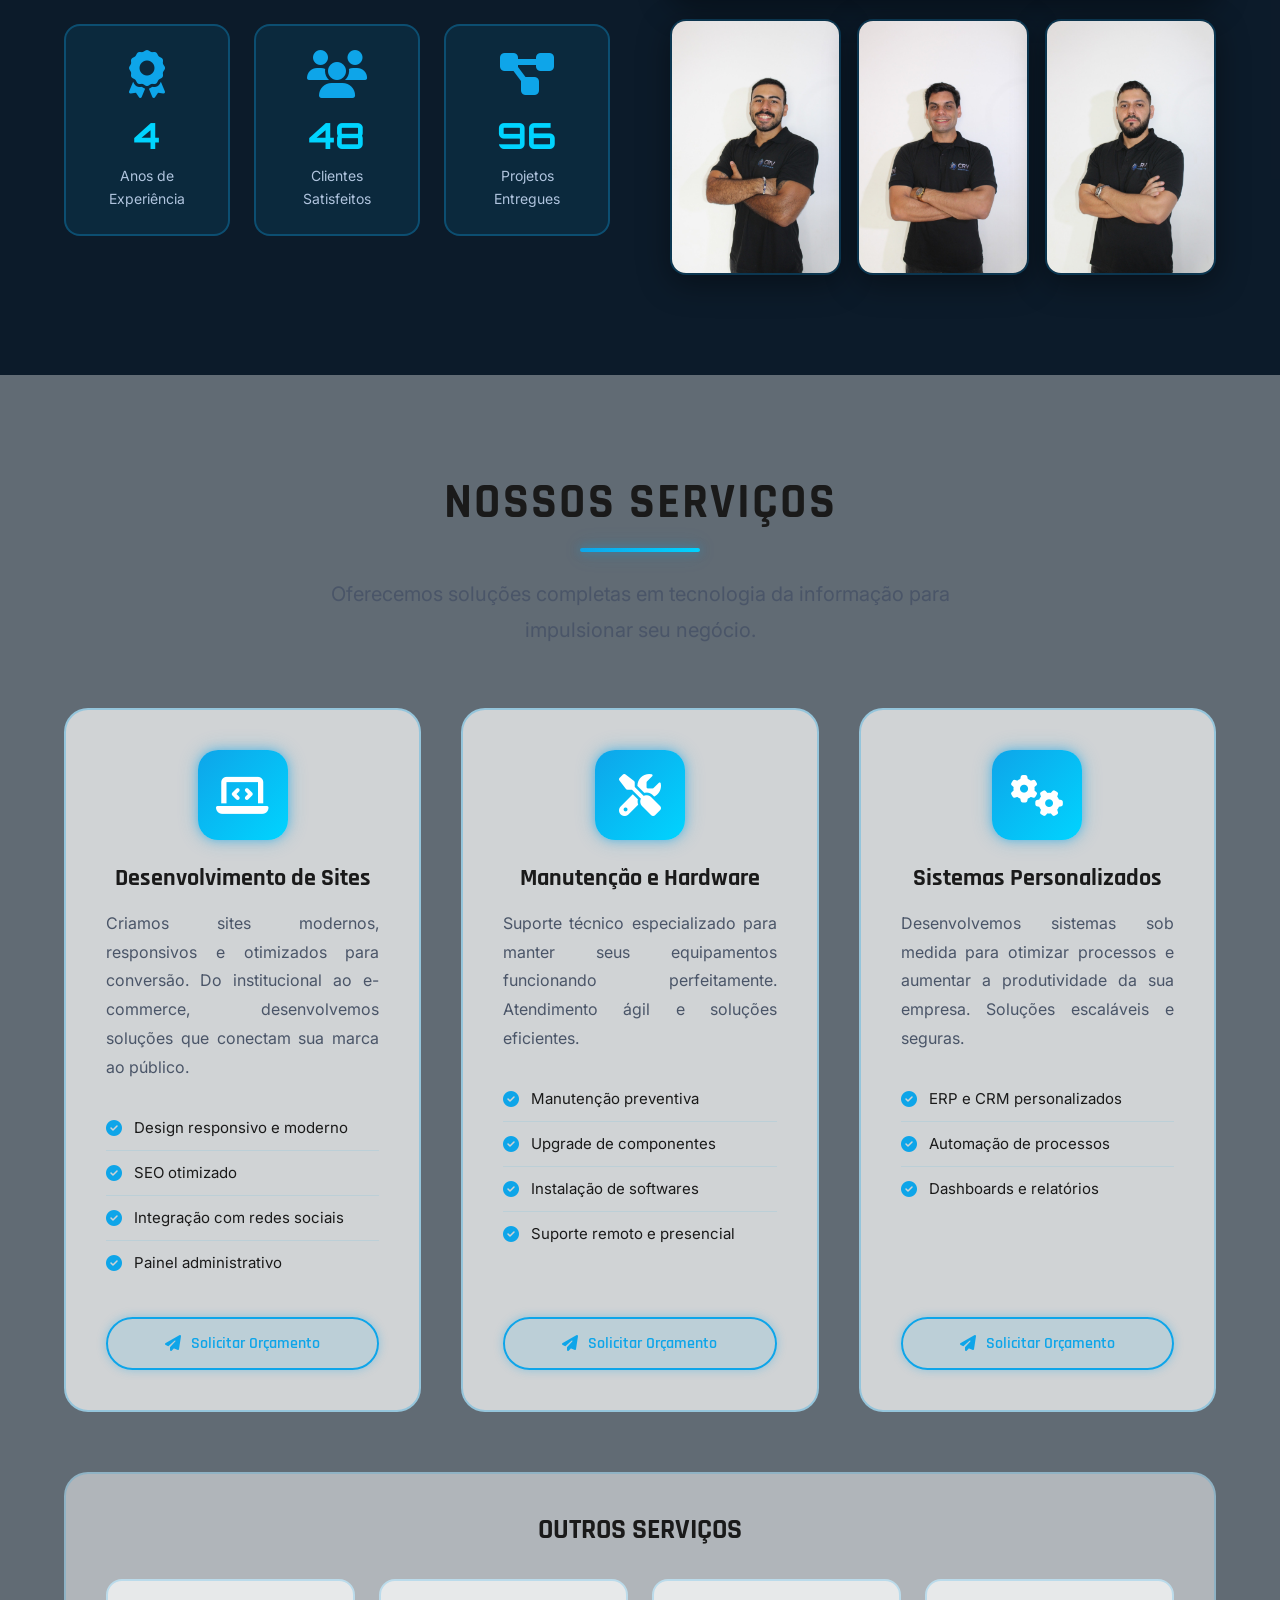
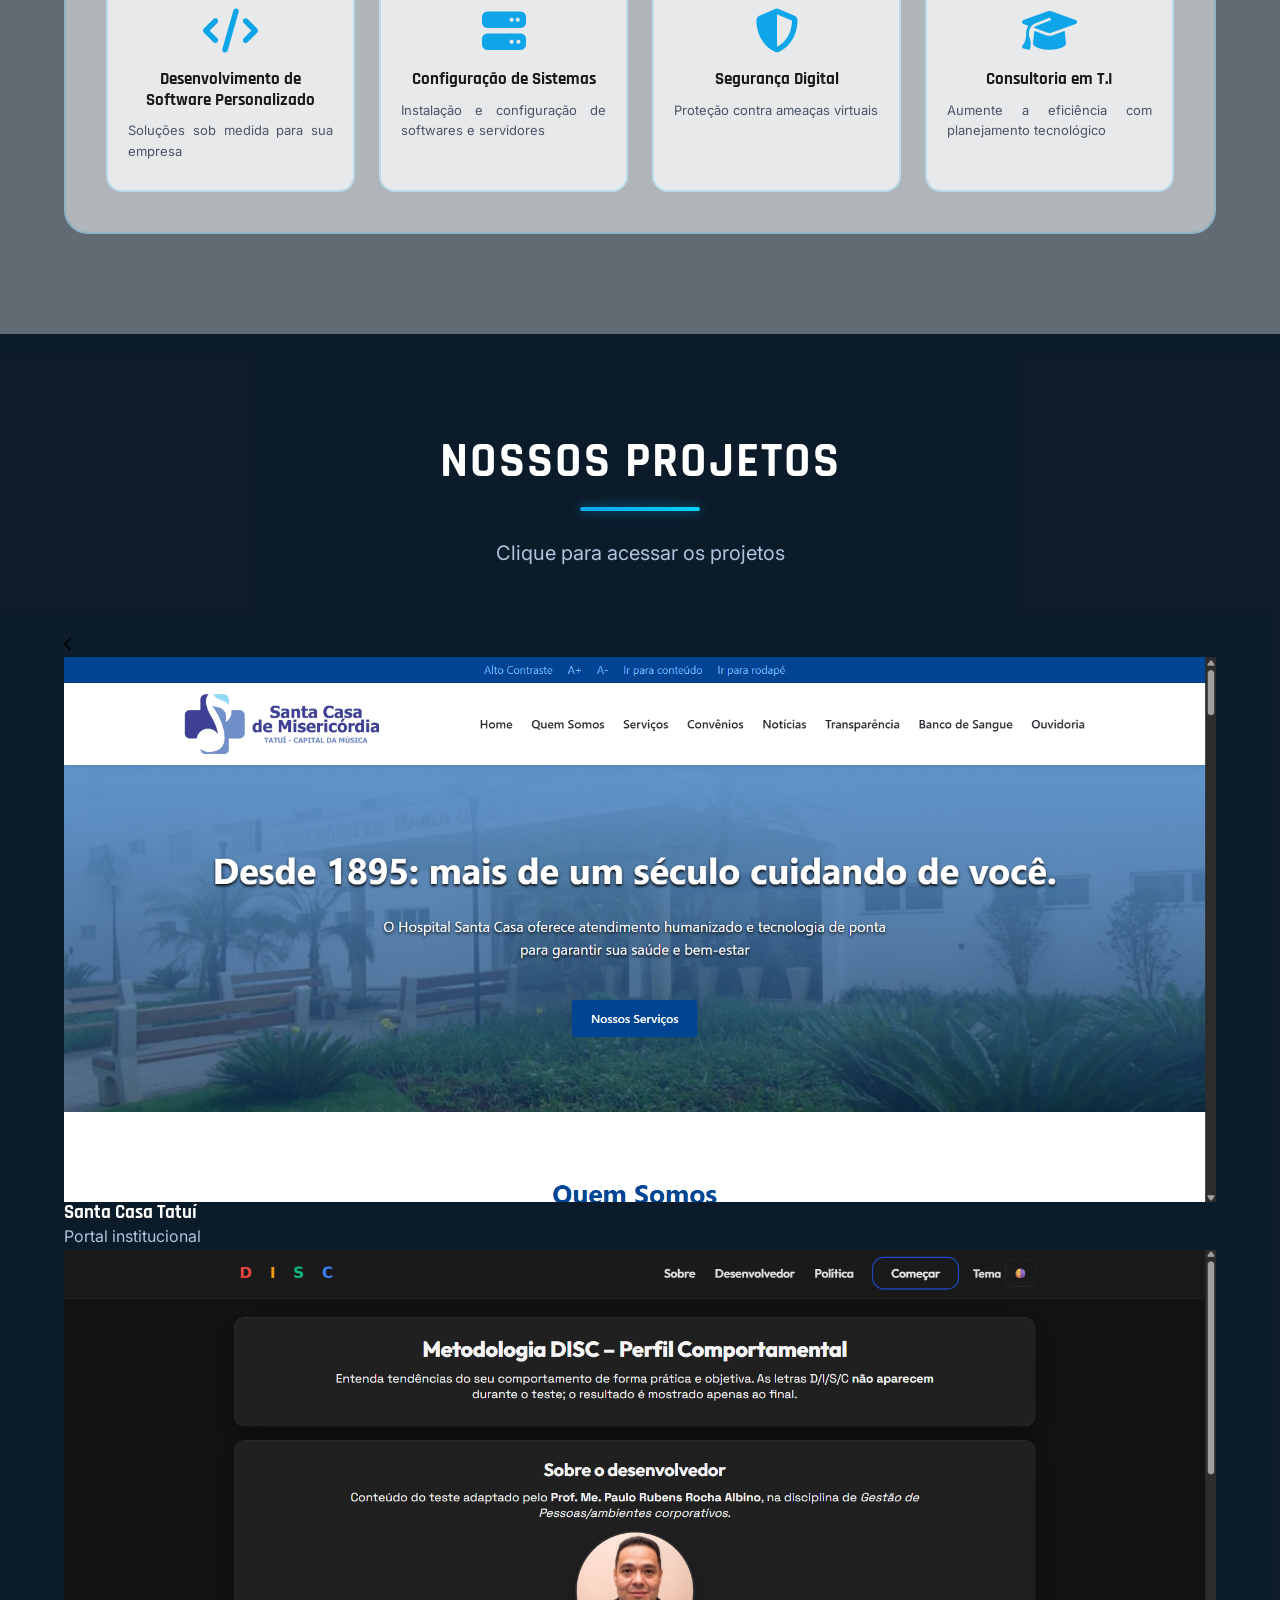
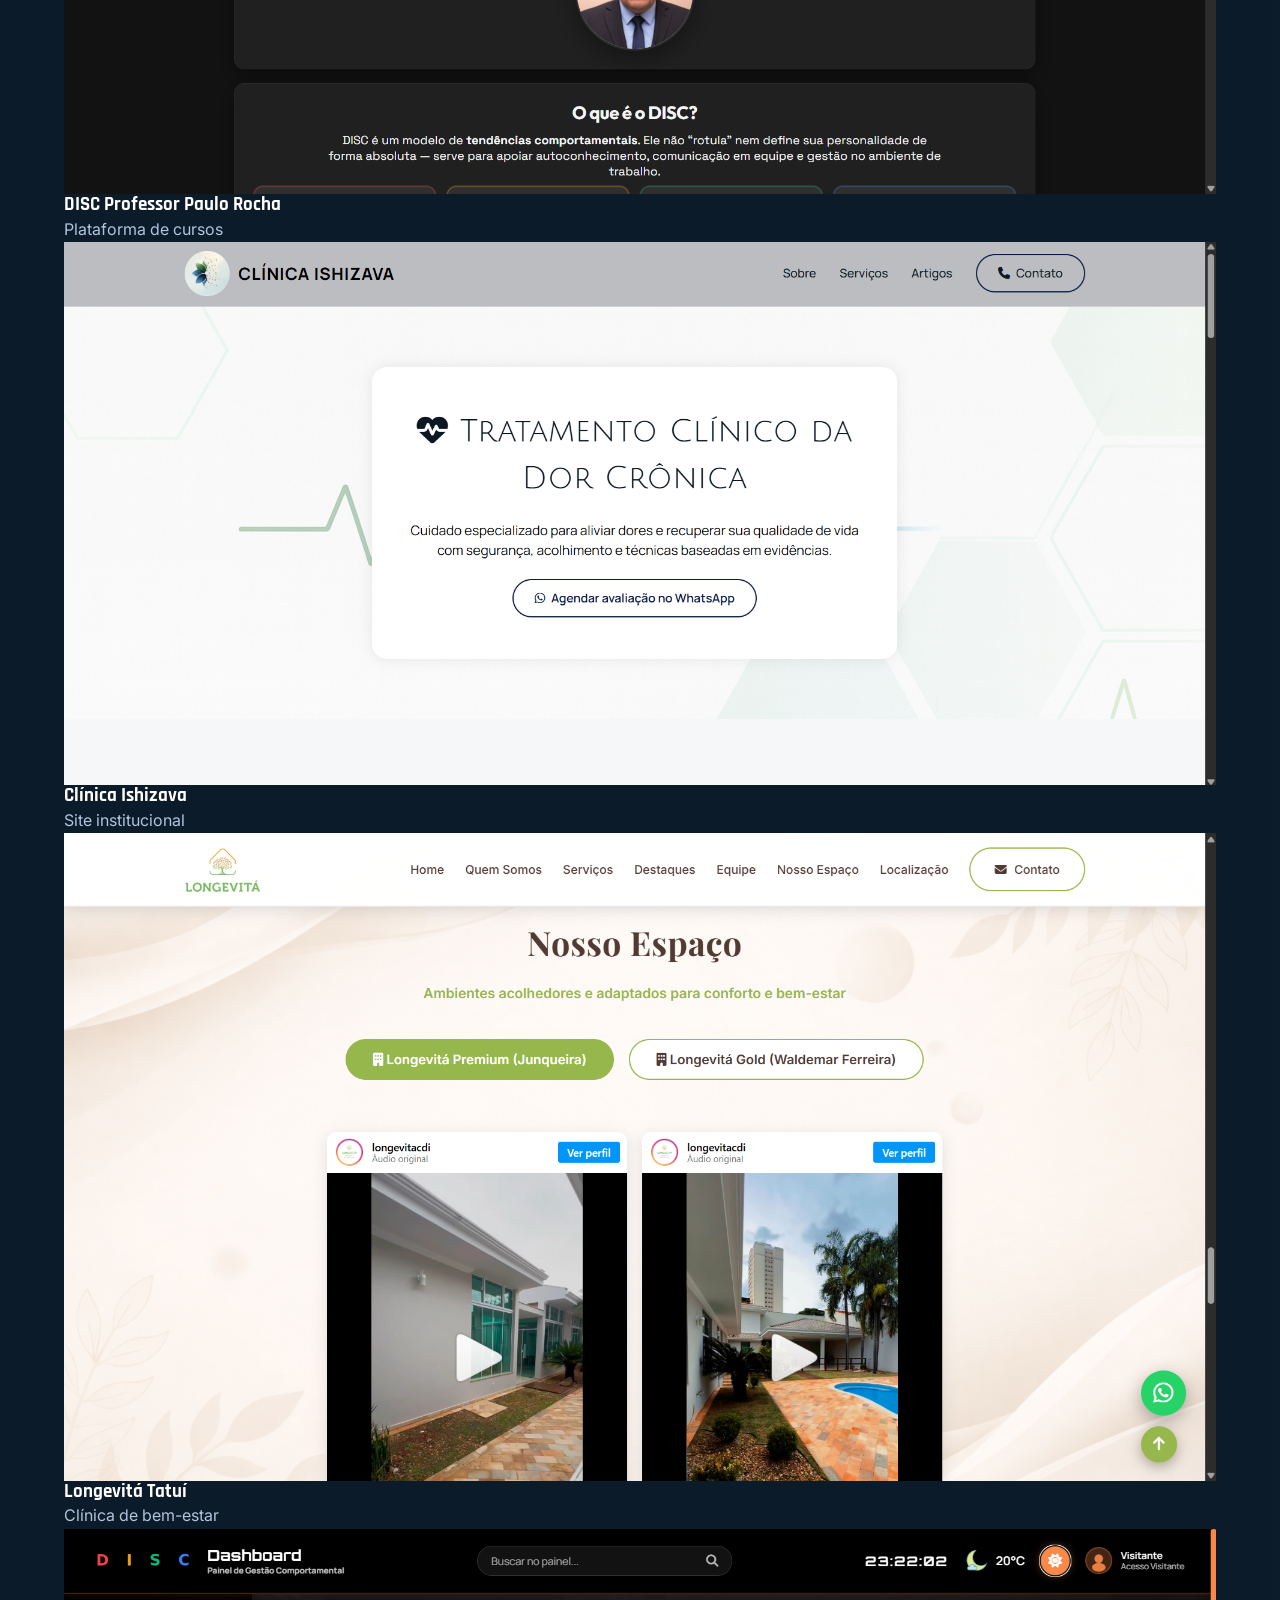
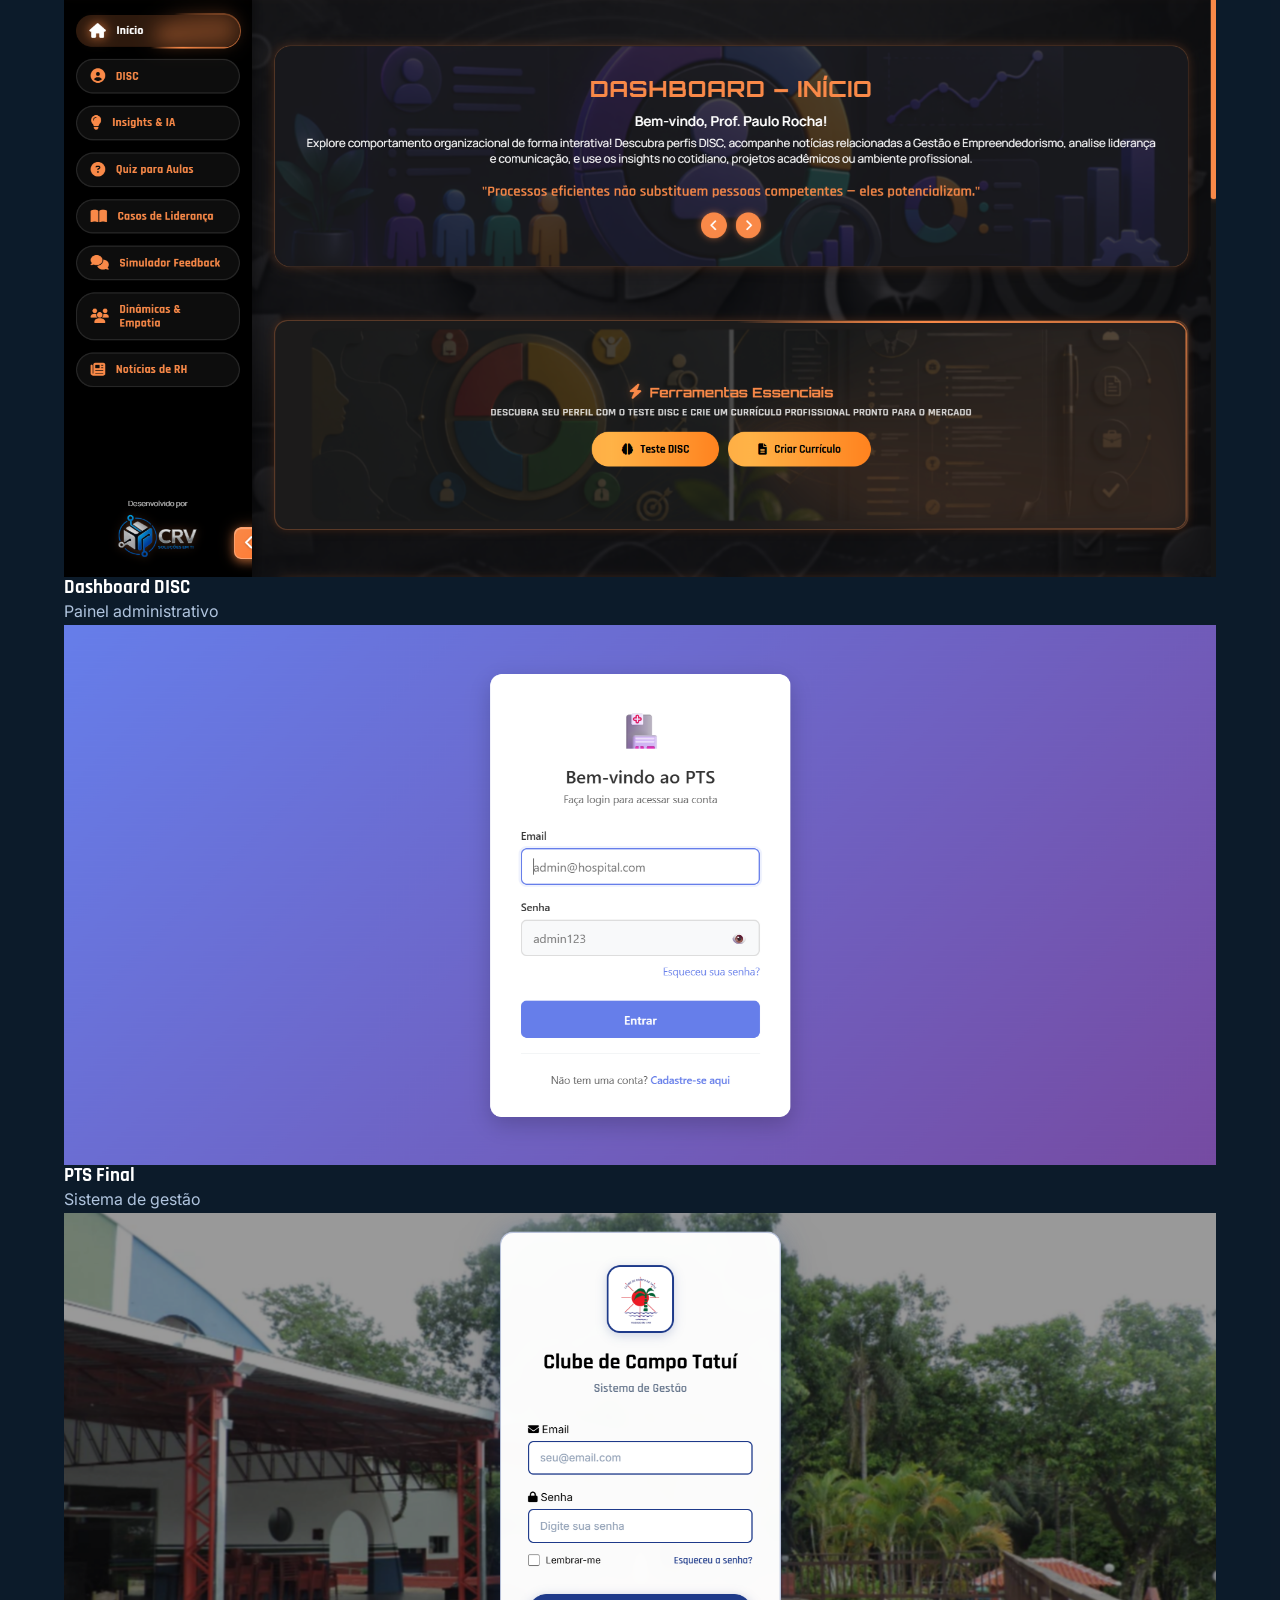
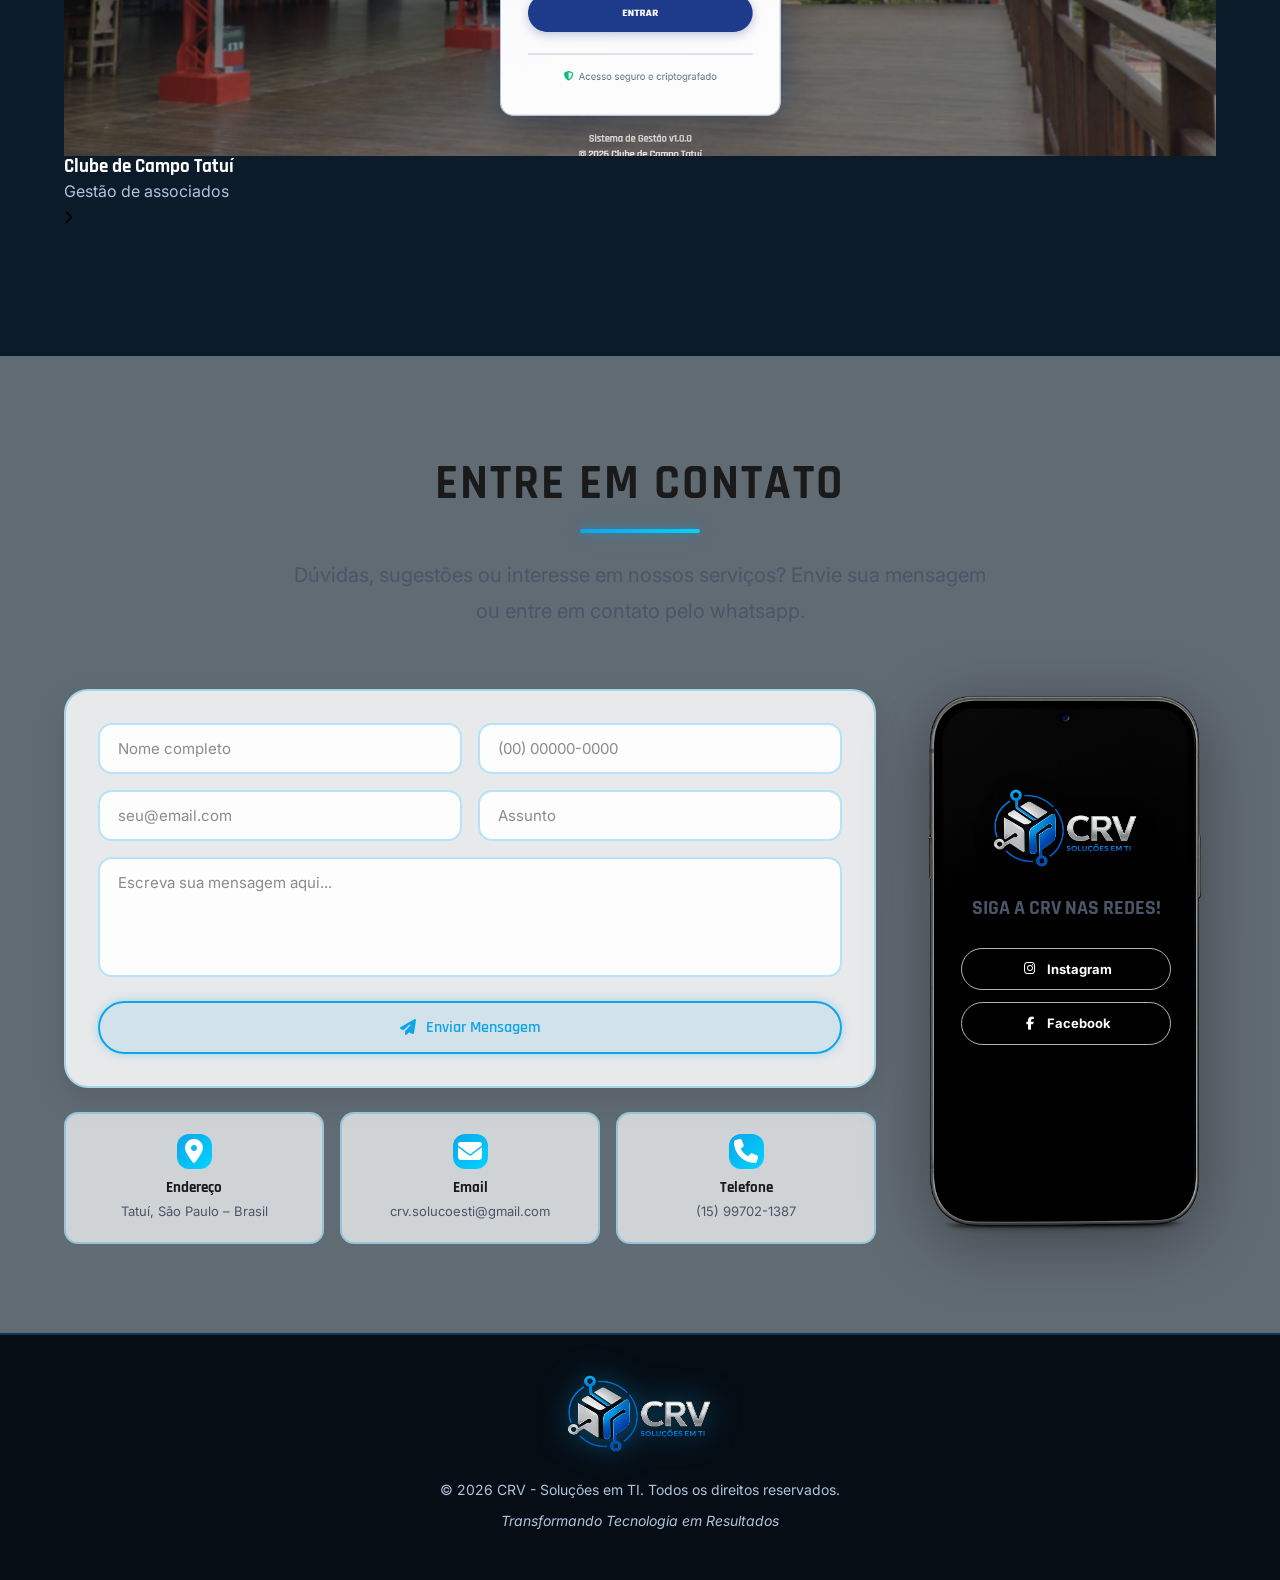
==== commit 0109a91c: "up" ====
--- a/index.html
+++ b/index.html
@@ -286,147 +286,102 @@
         </div>
     </section>
 
-<!-- PROJETOS (FUNDO ESCURO - fundo1.png) -->
+<!-- PROJETOS - CARROSSEL CORRIGIDO -->
 <section id="projetos" class="secao-escura" style="background-image: url('assets/imagens/fundo1.png');">
   <div class="container">
     <div class="section-header">
       <h2 class="section-title">Nossos Projetos</h2>
       <div class="title-underline"></div>
-      <p class="section-subtitle">Conheça alguns dos nossos trabalhos realizados e em desenvolvimento</p>
+      <p class="section-subtitle">Clique para acessar os projetos</p>
     </div>
 
     <div class="sp-crv" data-autoplay="3500">
-
-      <button class="sp-crv__btn prev" aria-label="Anterior">
+      <button class="sp-crv__btn prev">
         <i class="fas fa-chevron-left"></i>
       </button>
 
       <div class="sp-crv__viewport">
         <div class="sp-crv__track">
-
-          <!-- Card 1: Santa Casa -->
-          <a class="sp-crv__card" href="https://santacasatatui.com.br/sct/" target="_blank" rel="noopener">
-            <div class="sp-crv__img">
-              <img src="assets/imagens/img1.png" alt="Site Santa Casa Tatuí" loading="lazy">
-            </div>
-            <div class="sp-crv__info">
-              <span class="projeto-badge lancado">Concluído</span>
-              <h3>Site Santa Casa de Tatuí</h3>
-              <p>Website institucional completo com design responsivo, área de notícias, serviços médicos e portal da transparência.</p>
-              <div class="projeto-tags">
-                <span class="tag">Website Institucional</span>
-                <span class="tag">Responsivo</span>
-                <span class="tag">CMS</span>
-              </div>
-            </div>
-          </a>
-
-          <!-- Card 2: DISC -->
-          <a class="sp-crv__card" href="https://www.discprofpaulorocha.com/" target="_blank" rel="noopener">
-            <div class="sp-crv__img">
-              <img src="assets/imagens/img2.png" alt="Plataforma DISC" loading="lazy">
-            </div>
-            <div class="sp-crv__info">
-              <span class="projeto-badge lancado">Concluído</span>
-              <h3>Plataforma DISC - Perfil Comportamental</h3>
-              <p>Sistema web para análise de perfil comportamental com dashboard interativo, relatórios e área administrativa completa.</p>
-              <div class="projeto-tags">
-                <span class="tag">Plataforma Web</span>
-                <span class="tag">Dashboard</span>
-                <span class="tag">Relatórios</span>
-              </div>
-            </div>
-          </a>
-
-          <!-- Card 3: Clínica Ishizava -->
-          <a class="sp-crv__card" href="https://clinicaishizava.com/" target="_blank" rel="noopener">
-            <div class="sp-crv__img">
-              <img src="assets/imagens/img3.png" alt="Site Clínica Ishizava" loading="lazy">
-            </div>
-            <div class="sp-crv__info">
-              <span class="projeto-badge lancado">Concluído</span>
-              <h3>Site Clínica Ishizava - Dor Crônica</h3>
-              <p>Website profissional para clínica especializada, com agendamento via WhatsApp e apresentação de serviços médicos.</p>
-              <div class="projeto-tags">
-                <span class="tag">Saúde</span>
-                <span class="tag">Landing Page</span>
-                <span class="tag">Integração WhatsApp</span>
-              </div>
-            </div>
-          </a>
-
-          <!-- Card 4: Longevita -->
-          <a class="sp-crv__card" href="https://longevitatatui.com/" target="_blank" rel="noopener">
-            <div class="sp-crv__img">
-              <img src="assets/imagens/img7.png" alt="Site Longevita Tatuí" loading="lazy">
-            </div>
-            <div class="sp-crv__info">
-              <span class="projeto-badge lancado">Concluído</span>
-              <h3>Site Longevita Tatuí</h3>
-              <p>Website institucional para clínica de saúde e bem-estar, com apresentação de serviços e equipe médica.</p>
-              <div class="projeto-tags">
-                <span class="tag">Saúde</span>
-                <span class="tag">Website Institucional</span>
-                <span class="tag">Responsivo</span>
-              </div>
-            </div>
-          </a>
-
-          <!-- Card 5: Dashboard DISC -->
-          <a class="sp-crv__card" href="https://dashboard.discprofpaulorocha.com/" target="_blank" rel="noopener">
-            <div class="sp-crv__img">
-              <img src="assets/imagens/img6.png" alt="Dashboard RH" loading="lazy">
-            </div>
-            <div class="sp-crv__info">
-              <span class="projeto-badge lancado">Concluído</span>
-              <h3>Dashboard RH - Gestão Comportamental</h3>
-              <p>Painel administrativo com insights comportamentais, estatísticas de liderança e indicadores de desempenho.</p>
-              <div class="projeto-tags">
-                <span class="tag">Dashboard RH</span>
-                <span class="tag">Analytics</span>
-                <span class="tag">Insights</span>
-              </div>
-            </div>
-          </a>
-
-          <!-- Card 6: Sistema PTS -->
-          <a class="sp-crv__card" href="https://ptsfinal.netlify.app" target="_blank" rel="noopener">
-            <div class="sp-crv__img">
-              <img src="assets/imagens/img4.png" alt="Sistema PTS" loading="lazy">
-            </div>
-            <div class="sp-crv__info">
-              <span class="projeto-badge desenvolvimento">Em Desenvolvimento</span>
-              <h3>Sistema PTS - Gestão Hospitalar</h3>
-              <p>Sistema completo de Prontuário Terapêutico Simplificado com controle de pacientes e dashboard administrativo.</p>
-              <div class="projeto-tags">
-                <span class="tag">Sistema Hospitalar</span>
-                <span class="tag">Prontuário Digital</span>
-                <span class="tag">Gestão Médica</span>
-              </div>
-            </div>
-          </a>
-
-          <!-- Card 7: Clube de Campo -->
-          <a class="sp-crv__card" href="https://sistema-clube-campo-tatui.onrender.com" target="_blank" rel="noopener">
-            <div class="sp-crv__img">
-              <img src="assets/imagens/img5.png" alt="Sistema Clube de Campo" loading="lazy">
-            </div>
-            <div class="sp-crv__info">
-              <span class="projeto-badge destaque">Em Destaque</span>
-              <h3>Sistema de Gestão - Clube de Campo Tatuí</h3>
-              <p>Plataforma completa com controle de sócios, reservas, gestão financeira e portal do associado.</p>
-              <div class="projeto-tags">
-                <span class="tag">Gestão de Sócios</span>
-                <span class="tag">Reservas Online</span>
-                <span class="tag">Financeiro</span>
-              </div>
-            </div>
-          </a>
-
+          <!-- Santa Casa -->
+          <a class="sp-crv__card" href="https://santacasatatui.com.br/sct/" target="_blank">
+            <div class="sp-crv__img">
+              <img src="assets/imagens/img1.png" alt="Santa Casa Tatuí">
+            </div>
+            <div class="sp-crv__info">
+              <h3>Santa Casa Tatuí</h3>
+              <p>Portal institucional</p>
+            </div>
+          </a>
+
+          <!-- DISC -->
+          <a class="sp-crv__card" href="https://www.discprofpaulorocha.com/" target="_blank">
+            <div class="sp-crv__img">
+              <img src="assets/imagens/img2.png" alt="DISC Professor Paulo Rocha">
+            </div>
+            <div class="sp-crv__info">
+              <h3>DISC Professor Paulo Rocha</h3>
+              <p>Plataforma de cursos</p>
+            </div>
+          </a>
+
+          <!-- Clínica Ishizava -->
+          <a class="sp-crv__card" href="https://clinicaishizava.com/" target="_blank">
+            <div class="sp-crv__img">
+              <img src="assets/imagens/img3.png" alt="Clínica Ishizava">
+            </div>
+            <div class="sp-crv__info">
+              <h3>Clínica Ishizava</h3>
+              <p>Site institucional</p>
+            </div>
+          </a>
+
+          <!-- Longevitá -->
+          <a class="sp-crv__card" href="https://longevitatatui.com/" target="_blank">
+            <div class="sp-crv__img">
+              <img src="assets/imagens/img7.png" alt="Longevitá Tatuí">
+            </div>
+            <div class="sp-crv__info">
+              <h3>Longevitá Tatuí</h3>
+              <p>Clínica de bem-estar</p>
+            </div>
+          </a>
+
+          <!-- Dashboard DISC -->
+          <a class="sp-crv__card" href="https://dashboard.discprofpaulorocha.com/" target="_blank">
+            <div class="sp-crv__img">
+              <img src="assets/imagens/img6.png" alt="Dashboard DISC">
+            </div>
+            <div class="sp-crv__info">
+              <h3>Dashboard DISC</h3>
+              <p>Painel administrativo</p>
+            </div>
+          </a>
+
+          <!-- PTS -->
+          <a class="sp-crv__card" href="https://ptsfinal.netlify.app" target="_blank">
+            <div class="sp-crv__img">
+              <img src="assets/imagens/img4.png" alt="PTS Final">
+            </div>
+            <div class="sp-crv__info">
+              <h3>PTS Final</h3>
+              <p>Sistema de gestão</p>
+            </div>
+          </a>
+
+          <!-- Clube Campo -->
+          <a class="sp-crv__card" href="https://sistema-clube-campo-tatui.onrender.com" target="_blank">
+            <div class="sp-crv__img">
+              <img src="assets/imagens/img5.png" alt="Clube de Campo Tatuí">
+            </div>
+            <div class="sp-crv__info">
+              <h3>Clube de Campo Tatuí</h3>
+              <p>Gestão de associados</p>
+            </div>
+          </a>
         </div>
       </div>
 
-      <button class="sp-crv__btn next" aria-label="Próximo">
+      <button class="sp-crv__btn next">
         <i class="fas fa-chevron-right"></i>
       </button>
 
--- a/css/main.css
+++ b/css/main.css
@@ -1773,141 +1773,156 @@
   }
 
 /* ============================================
-   PROJETOS - CARROSSEL
+   PROJETOS — SPOTLIGHT (CORRIGIDO DESKTOP + MOBILE + TÍTULOS)
    ============================================ */
 
 .sp-crv {
   position: relative;
-  display: flex;
-  flex-direction: column;
-  align-items: center;
-  gap: 20px;
+  padding: 0 60px;
 }
 
 .sp-crv__viewport {
-  width: 100%;
   overflow: hidden;
-  padding-block: 24px; /* espaço para sombra/scale do card ativo */
+  padding-block: 60px;
 }
 
 .sp-crv__track {
   display: flex;
-  gap: 22px;
-  transition: transform .52s cubic-bezier(.25,.46,.45,.94);
+  gap: 28px;
+  align-items: center;
+  transition: transform 0.5s cubic-bezier(0.25, 0.46, 0.45, 0.94);
   will-change: transform;
 }
 
-/* ─── Card base (inativo) ─── */
 .sp-crv__card {
-  flex: 0 0 calc(33.333% - 16px);
-  border-radius: 18px;
+  flex: 0 0 auto;
+  border-radius: 20px;
   overflow: hidden;
   text-decoration: none;
   color: inherit;
-  background: rgba(255,255,255,.04);
-  border: 1px solid rgba(14,165,233,.15);
-  box-shadow: 0 4px 16px rgba(0,0,0,.25);
-  transform: scale(.86);
-  opacity: .5;
-  transition: transform .45s ease, opacity .45s ease, box-shadow .45s ease, border-color .45s ease;
-  cursor: pointer;
-}
-
-/* ─── Card ATIVO (central) ─── */
+  background: rgba(10, 25, 47, 0.85);
+  backdrop-filter: blur(2px);
+  opacity: 0.5;
+  transform: scale(0.85);
+  transition: transform 0.4s ease, opacity 0.4s ease, box-shadow 0.3s;
+  box-shadow: 0 8px 20px rgba(0, 0, 0, 0.2);
+}
+
 .sp-crv__card.is-active {
-  transform: scale(1);
   opacity: 1;
-  border-color: rgba(14,165,233,.55);
-  box-shadow: 0 0 32px rgba(14,165,233,.2), 0 20px 48px rgba(0,0,0,.4);
-  z-index: 2;
-}
-
-/* ─── Imagem ─── */
+  transform: scale(1.05);
+  box-shadow: 0 20px 35px rgba(0, 0, 0, 0.3), 0 0 0 2px rgba(14, 165, 233, 0.5);
+  z-index: 3;
+}
+
 .sp-crv__img {
   width: 100%;
-  aspect-ratio: 16/9;
+  aspect-ratio: 16 / 9;
   overflow: hidden;
   background: #0d1b2a;
 }
+
 .sp-crv__img img {
   width: 100%;
   height: 100%;
   object-fit: cover;
   display: block;
-  transition: transform .4s ease;
-}
+  transition: transform 0.5s ease;
+}
+
 .sp-crv__card.is-active .sp-crv__img img {
-  transform: scale(1.03);
-}
-
-/* ─── Info do card ─── */
+  transform: scale(1.08);
+}
+
+/* TÍTULOS E TEXTOS – VISÍVEIS E CENTRALIZADOS */
 .sp-crv__info {
-  padding: 20px 22px;
-  display: flex;
-  flex-direction: column;
-  gap: 6px;
-}
+  display: block;
+  padding: 1rem 1rem 1.3rem;
+  text-align: center;
+  background: linear-gradient(145deg, rgba(15, 30, 50, 0.95), rgba(8, 20, 35, 0.95));
+  border-top: 1px solid rgba(14, 165, 233, 0.3);
+}
+
 .sp-crv__info h3 {
-  font-size: clamp(14px, 1.5vw, 17px);
-  color: #e2e8f0;
-  margin: 8px 0 4px;
-  line-height: 1.35;
-}
+  font-size: 1.2rem;
+  font-weight: 600;
+  margin-bottom: 0.4rem;
+  color: #fff;
+  letter-spacing: -0.3px;
+}
+
 .sp-crv__info p {
-  font-size: clamp(12px, 1.1vw, 14px);
-  color: #94a3b8;
-  line-height: 1.6;
-  margin: 0 0 10px;
-}
-
-/* Reutiliza os badges e tags já existentes no CSS */
-
-/* ─── Setas ─── */
+  font-size: 0.85rem;
+  color: rgba(255, 255, 255, 0.7);
+  margin: 0;
+}
+
+/* BOTÕES */
 .sp-crv__btn {
   position: absolute;
   top: 50%;
   transform: translateY(-50%);
   z-index: 10;
-  width: 46px;
-  height: 46px;
+  width: 44px;
+  height: 44px;
   border-radius: 50%;
-  background: rgba(14,165,233,.12);
-  border: 1.5px solid rgba(14,165,233,.4);
+  background: rgba(14, 165, 233, 0.12);
+  border: 1.5px solid rgba(14, 165, 233, 0.4);
   color: #0ea5e9;
   font-size: 16px;
   display: grid;
   place-items: center;
   cursor: pointer;
-  transition: background .25s, box-shadow .25s, transform .2s;
-}
+  transition: background 0.25s, box-shadow 0.25s, transform 0.2s;
+}
+
 .sp-crv__btn:hover {
-  background: var(--gradiente-azul, linear-gradient(135deg,#0ea5e9,#00d4ff));
+  background: linear-gradient(135deg, #0ea5e9, #00d4ff);
   color: #fff;
-  box-shadow: 0 0 18px rgba(14,165,233,.5);
+  box-shadow: 0 0 18px rgba(14, 165, 233, 0.5);
   transform: translateY(-50%) scale(1.1);
 }
-.sp-crv__btn.prev { left: -14px; }
-.sp-crv__btn.next { right: -14px; }
-
-/* ─── Dots ─── */
+
+.sp-crv__btn.prev {
+  left: 0;
+}
+
+.sp-crv__btn.next {
+  right: 0;
+}
+
+/* DOTS */
 .sp-crv__dots {
   display: flex;
+  justify-content: center;
   gap: 8px;
-  justify-content: center;
-}
+  margin-top: 14px;
+}
+
 .sp-crv__dot {
   width: 8px;
   height: 8px;
   border-radius: 50%;
-  border: 1.5px solid rgba(14,165,233,.4);
-  background: rgba(14,165,233,.2);
+  border: 1.5px solid rgba(14, 165, 233, 0.4);
+  background: rgba(14, 165, 233, 0.2);
   cursor: pointer;
-  transition: background .25s, transform .25s;
-}
+  transition: background 0.25s, transform 0.25s;
+}
+
 .sp-crv__dot.is-active {
   background: #0ea5e9;
   transform: scale(1.4);
-  box-shadow: 0 0 8px rgba(14,165,233,.6);
+  box-shadow: 0 0 8px rgba(14, 165, 233, 0.6);
+}
+
+/* DESKTOP */
+@media (min-width: 1200px) {
+  .sp-crv {
+    padding: 0 80px;
+  }
+  .sp-crv__card.is-active {
+    transform: scale(1.08);
+  }
 }
 
   /* CONTATO - Ordem: Formulário → Informações → Celular */
@@ -2014,17 +2029,62 @@
    RESPONSIVO — TABLET (max-width: 1024px)
    ============================================ */
 @media only screen and (max-width: 1024px) {
+
+    .sp-crv {
+        padding: 0 40px;
+    }
+
+    .sp-crv__track {
+        gap: 22px;
+    }
+
     .sp-crv__card {
-        flex: 0 0 calc((100% - 22px) / 2);
-    }
-}
+        width: 420px; /* reduz mantendo destaque */
+        transform: scale(.85);
+        opacity: .5;
+    }
+
+    .sp-crv__card.is-active {
+        transform: scale(1.05);
+        opacity: 1;
+    }
+
+    .sp-crv__img {
+        aspect-ratio: 16 / 9;
+    }
+}
+
 
 /* ============================================
    RESPONSIVO — MOBILE (max-width: 768px)
    ============================================ */
 @media only screen and (max-width: 768px) {
+
+    .sp-crv {
+        padding: 0 20px;
+    }
+
+    .sp-crv__viewport {
+        padding-block: 24px;
+    }
+
+    .sp-crv__track {
+        gap: 16px;
+    }
+
     .sp-crv__card {
-        flex: 0 0 80%;
+        width: 85%; /* ocupa mais tela */
+        transform: scale(.9);
+        opacity: .7;
+    }
+
+    .sp-crv__card.is-active {
+        transform: scale(1);
+        opacity: 1;
+    }
+
+    .sp-crv__img {
+        aspect-ratio: 16 / 9;
     }
 
     .sp-crv__btn {
@@ -2036,6 +2096,7 @@
     .sp-crv__btn.prev { left: -8px; }
     .sp-crv__btn.next { right: -8px; }
 
+    /* mantém seu comportamento de texto global */
     p, .lead, .hero-text, .section-subtitle,
     .sobre-text p, .mvv-card-compact p,
     .servico-card p, .sp-crv__info p,
@@ -2058,10 +2119,12 @@
     }
 }
 
+
 /* ============================================
    RESPONSIVO — MOBILE PEQUENO (max-width: 480px)
    ============================================ */
 @media only screen and (max-width: 480px) {
+
     .hero-title {
         font-size: 30px !important;
     }
@@ -2099,8 +2162,23 @@
         padding: 6px !important;
     }
 
+    .sp-crv {
+        padding: 0 12px;
+    }
+
     .sp-crv__card {
-        flex: 0 0 90%;
+        width: 92%;
+        transform: scale(.95);
+        opacity: .8;
+    }
+
+    .sp-crv__card.is-active {
+        transform: scale(1);
+        opacity: 1;
+    }
+
+    .sp-crv__img {
+        aspect-ratio: 16 / 9;
     }
 
     .sp-crv__btn {
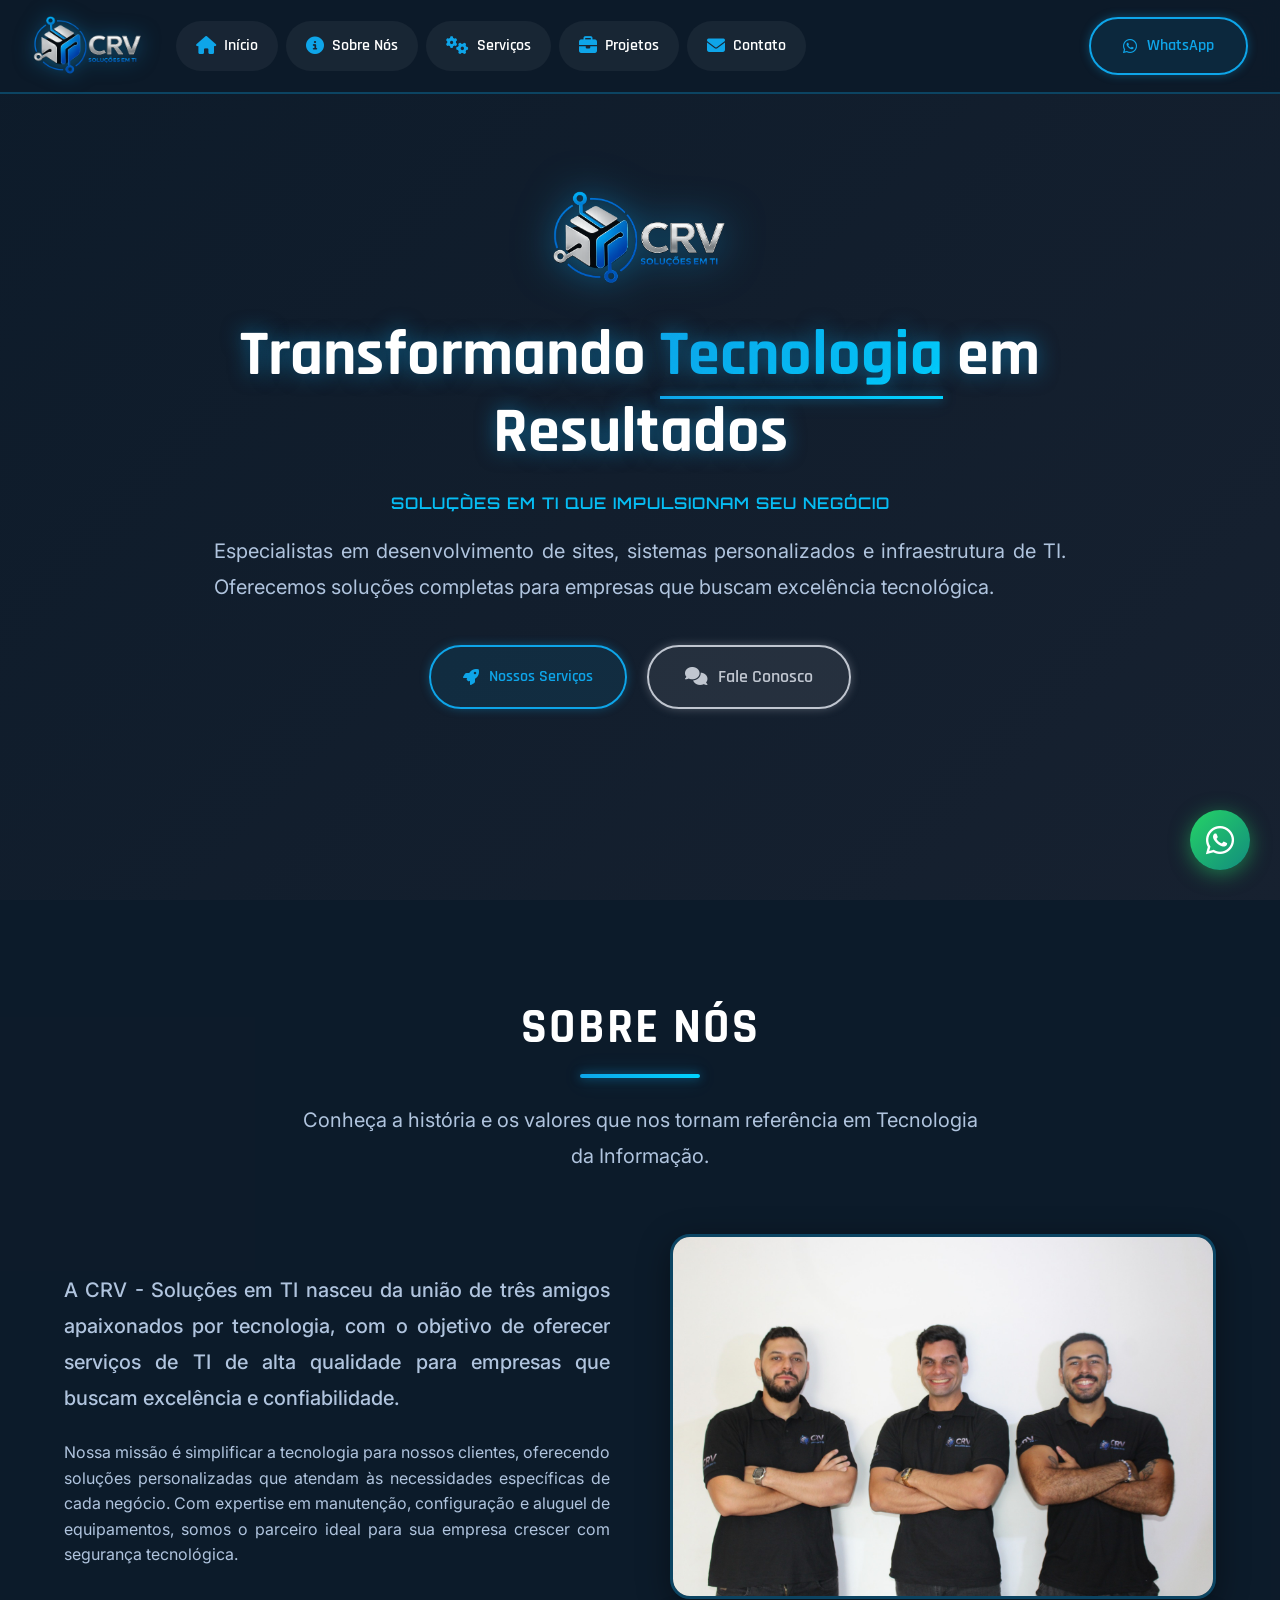
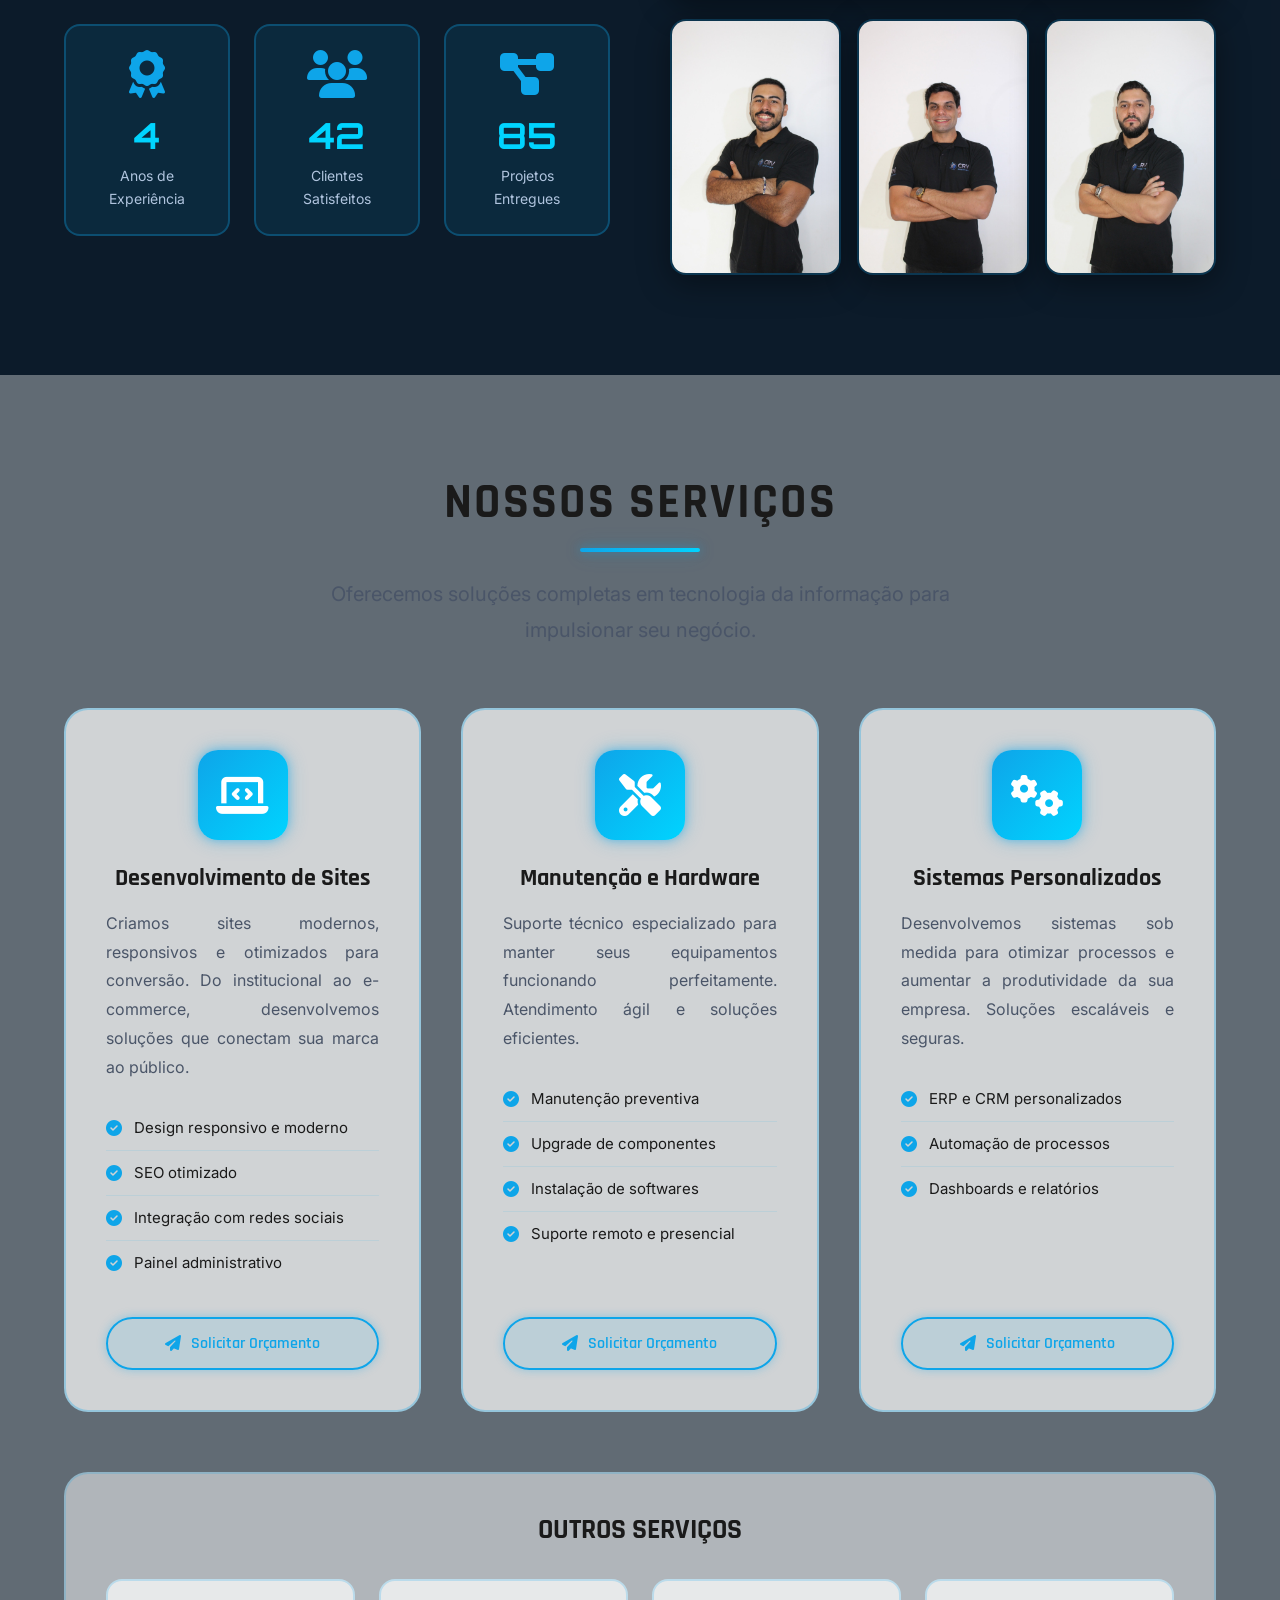
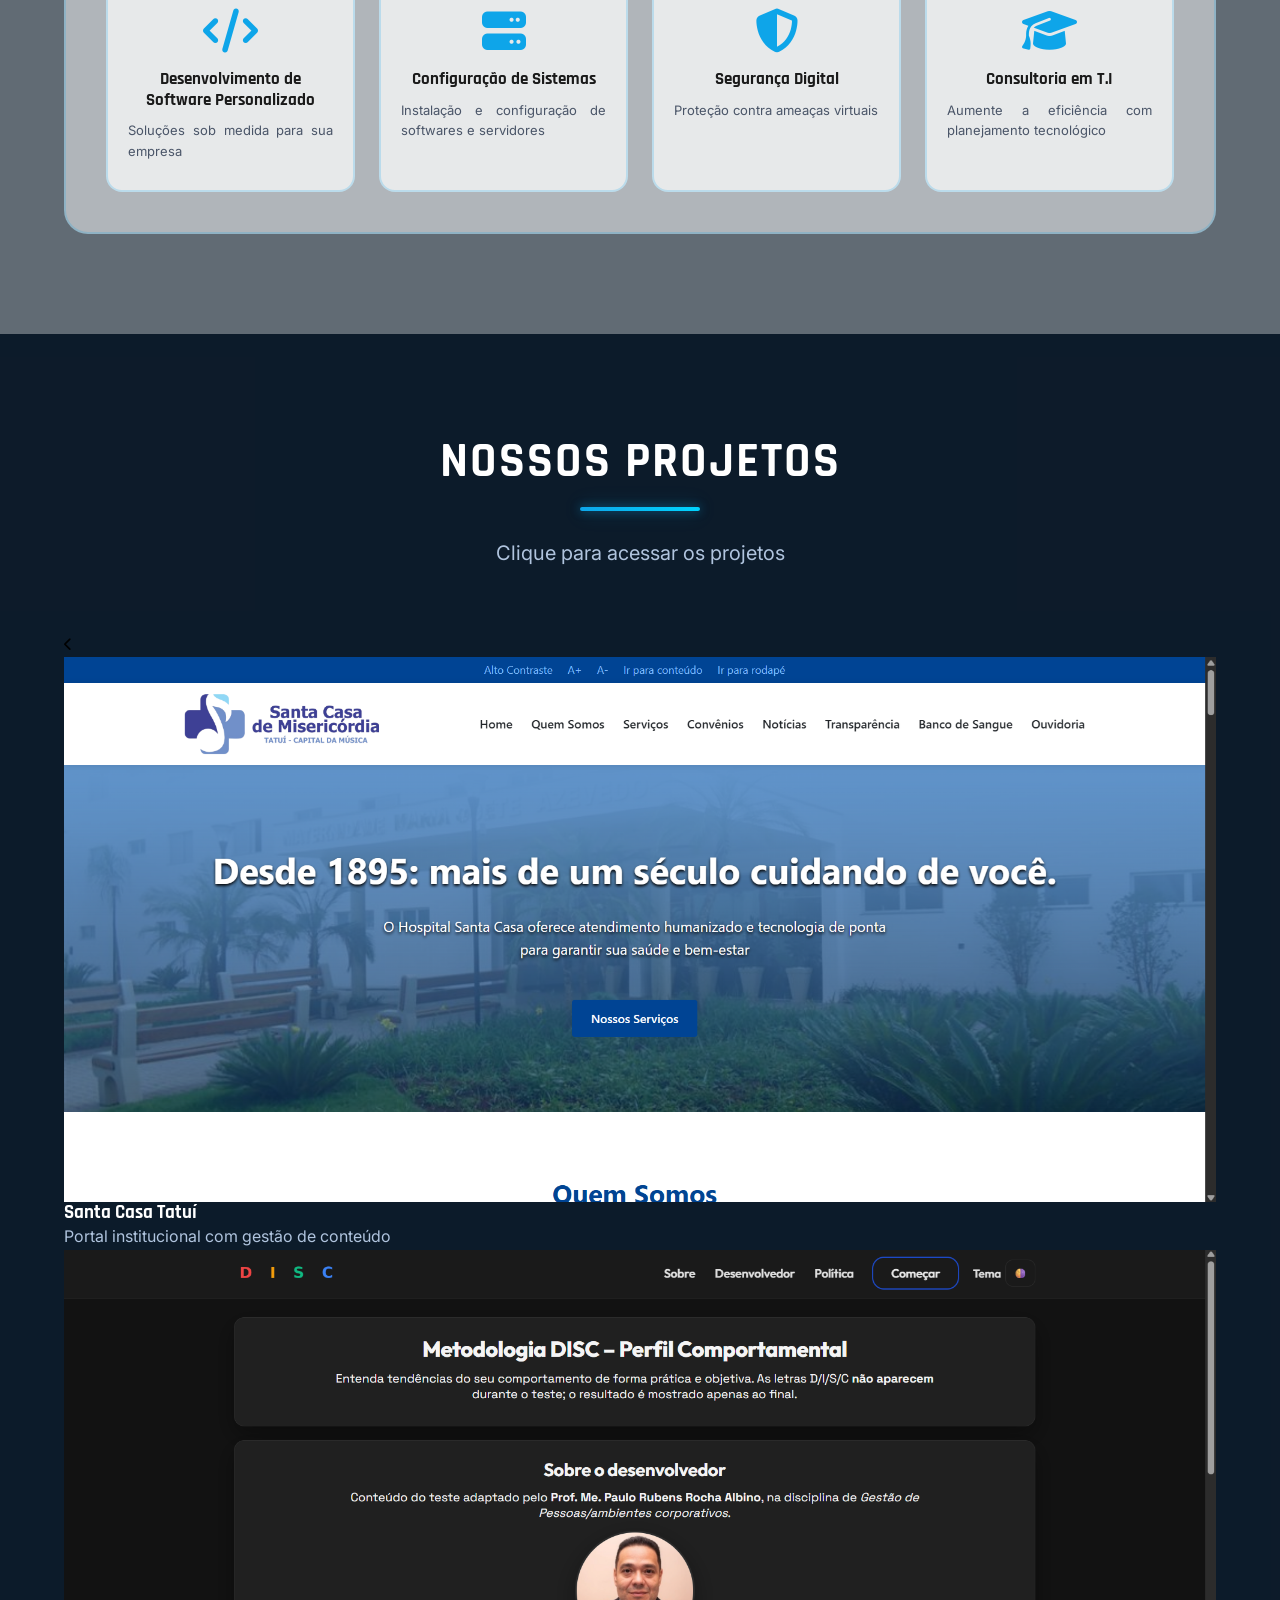
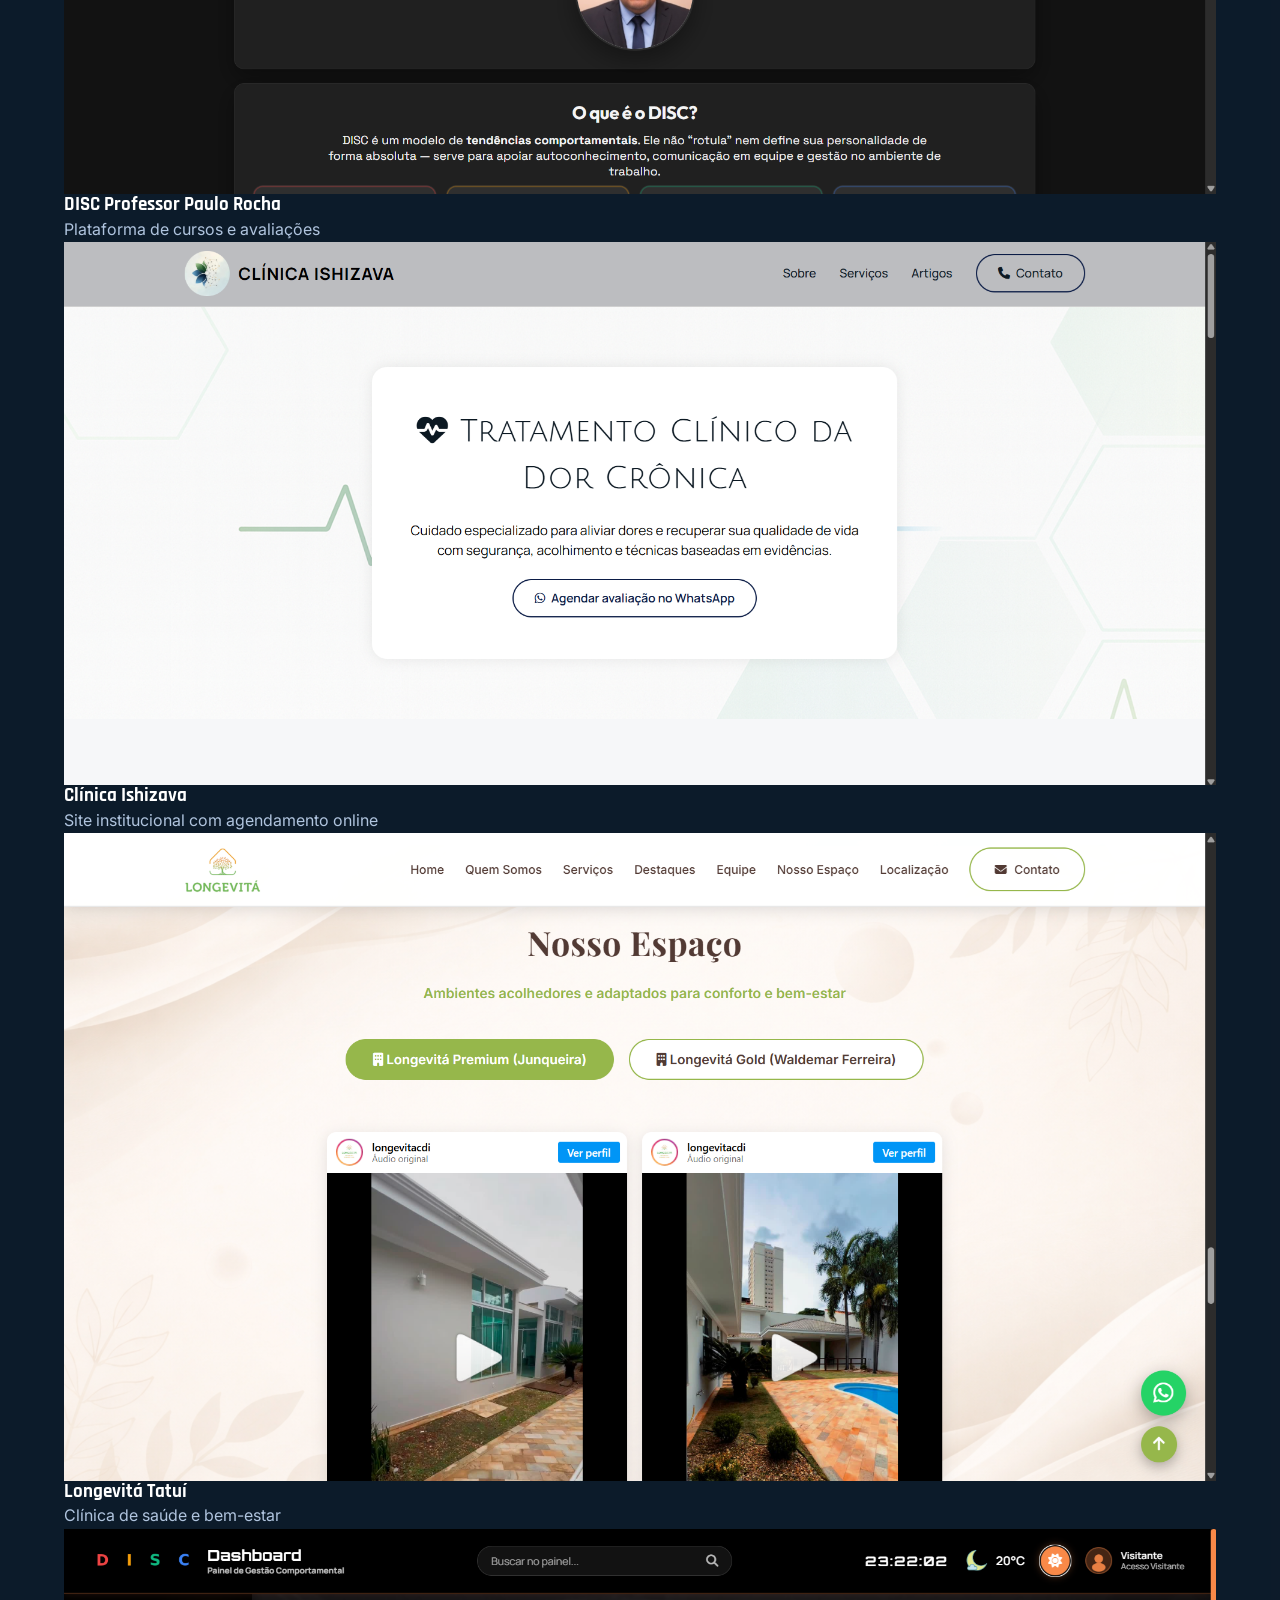
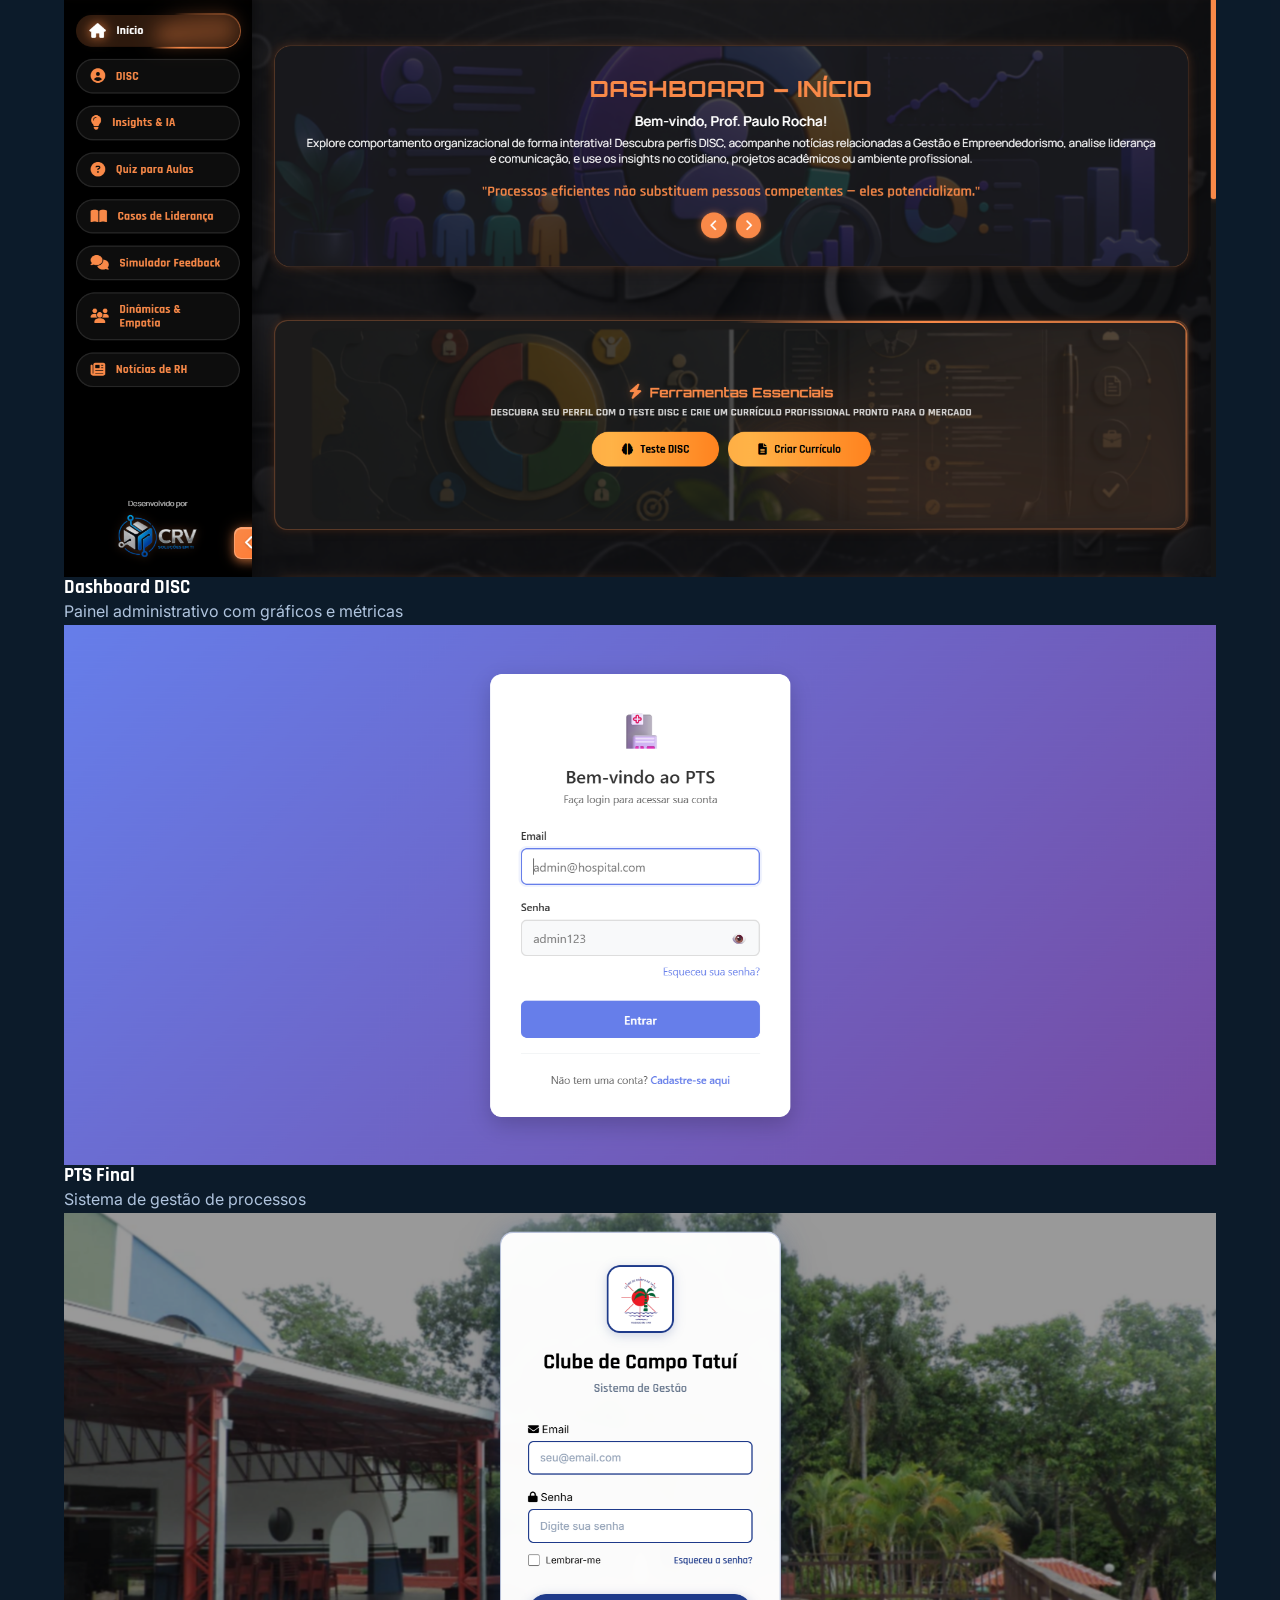
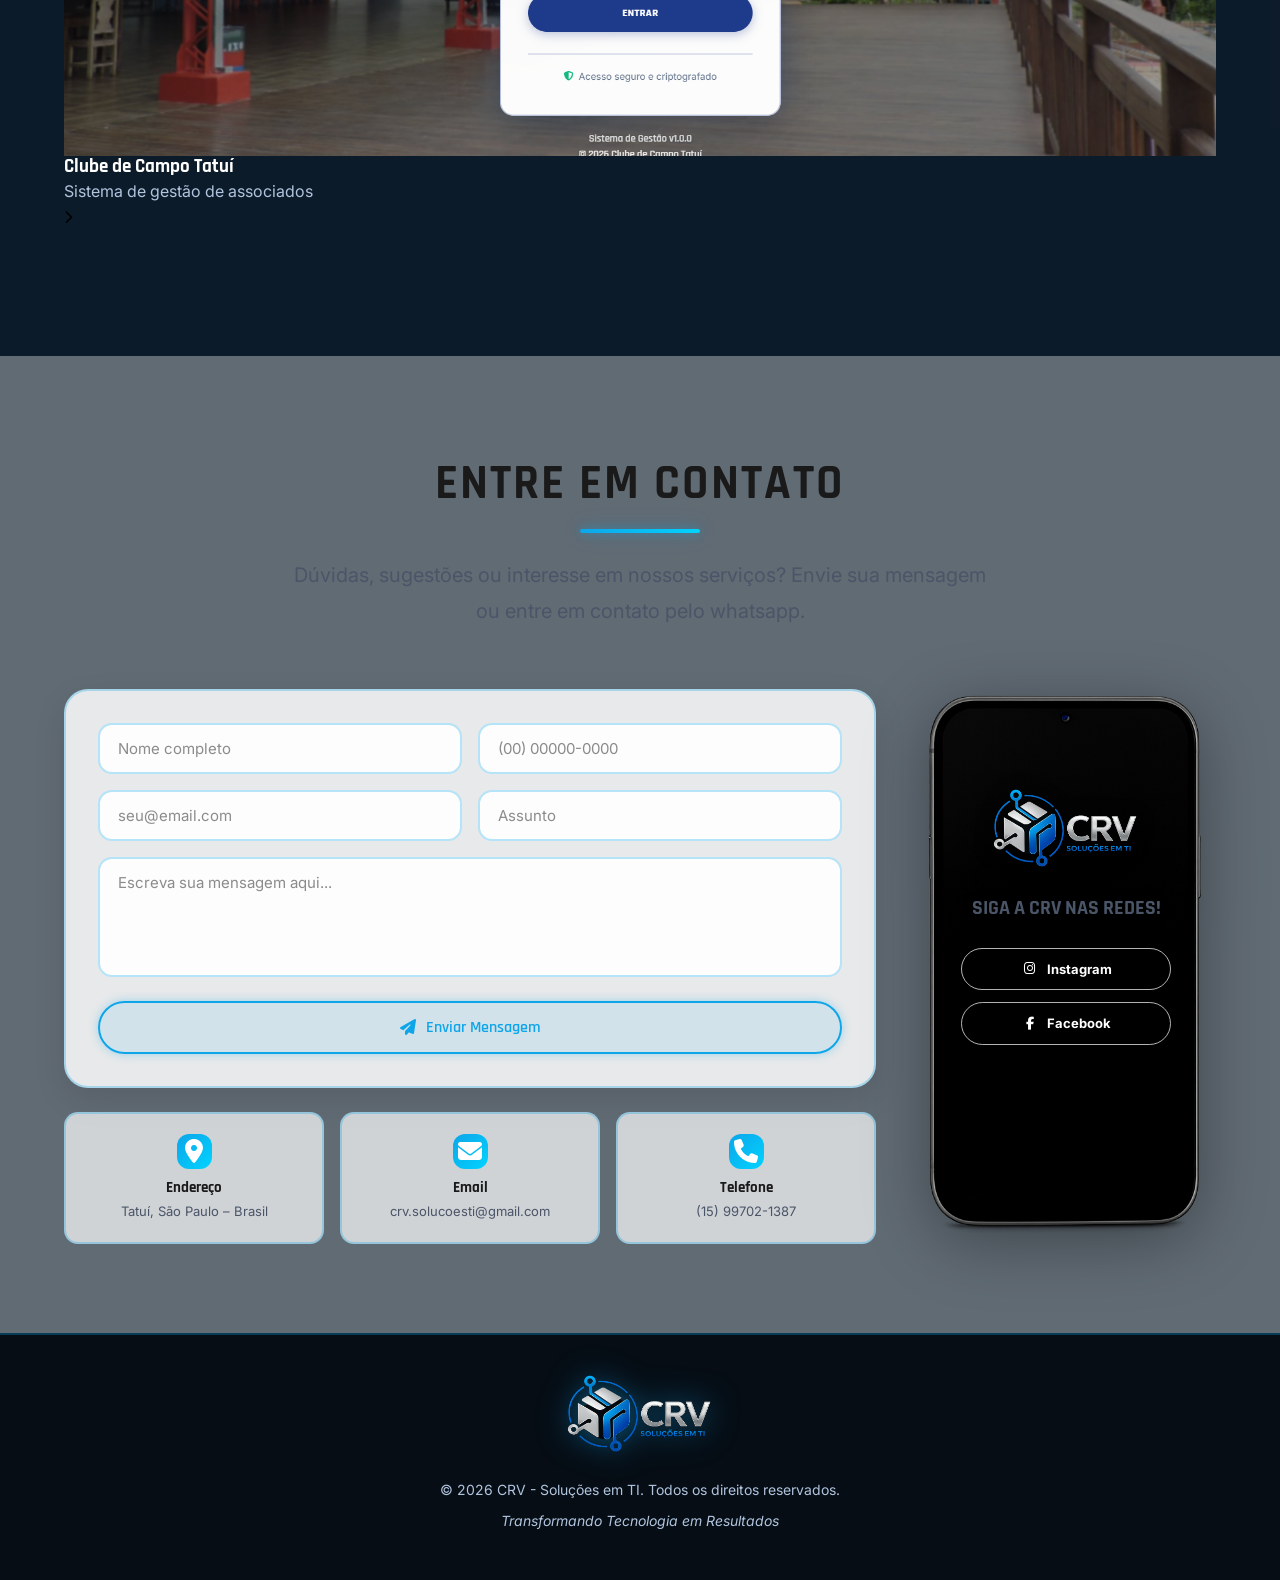
==== commit 14cc2658: "up" ====
--- a/index.html
+++ b/index.html
@@ -286,7 +286,6 @@
         </div>
     </section>
 
-<!-- PROJETOS - CARROSSEL CORRIGIDO -->
 <section id="projetos" class="secao-escura" style="background-image: url('assets/imagens/fundo1.png');">
   <div class="container">
     <div class="section-header">
@@ -295,93 +294,88 @@
       <p class="section-subtitle">Clique para acessar os projetos</p>
     </div>
 
-    <div class="sp-crv" data-autoplay="3500">
-      <button class="sp-crv__btn prev">
+    <div class="sp-crv" data-autoplay="4000">
+
+      <button class="sp-crv__btn prev" aria-label="Anterior">
         <i class="fas fa-chevron-left"></i>
       </button>
 
       <div class="sp-crv__viewport">
         <div class="sp-crv__track">
-          <!-- Santa Casa -->
-          <a class="sp-crv__card" href="https://santacasatatui.com.br/sct/" target="_blank">
-            <div class="sp-crv__img">
-              <img src="assets/imagens/img1.png" alt="Santa Casa Tatuí">
-            </div>
-            <div class="sp-crv__info">
-              <h3>Santa Casa Tatuí</h3>
-              <p>Portal institucional</p>
-            </div>
-          </a>
-
-          <!-- DISC -->
-          <a class="sp-crv__card" href="https://www.discprofpaulorocha.com/" target="_blank">
-            <div class="sp-crv__img">
-              <img src="assets/imagens/img2.png" alt="DISC Professor Paulo Rocha">
-            </div>
-            <div class="sp-crv__info">
-              <h3>DISC Professor Paulo Rocha</h3>
-              <p>Plataforma de cursos</p>
-            </div>
-          </a>
-
-          <!-- Clínica Ishizava -->
-          <a class="sp-crv__card" href="https://clinicaishizava.com/" target="_blank">
-            <div class="sp-crv__img">
-              <img src="assets/imagens/img3.png" alt="Clínica Ishizava">
-            </div>
-            <div class="sp-crv__info">
-              <h3>Clínica Ishizava</h3>
-              <p>Site institucional</p>
-            </div>
-          </a>
-
-          <!-- Longevitá -->
-          <a class="sp-crv__card" href="https://longevitatatui.com/" target="_blank">
-            <div class="sp-crv__img">
-              <img src="assets/imagens/img7.png" alt="Longevitá Tatuí">
-            </div>
-            <div class="sp-crv__info">
-              <h3>Longevitá Tatuí</h3>
-              <p>Clínica de bem-estar</p>
-            </div>
-          </a>
-
-          <!-- Dashboard DISC -->
-          <a class="sp-crv__card" href="https://dashboard.discprofpaulorocha.com/" target="_blank">
-            <div class="sp-crv__img">
-              <img src="assets/imagens/img6.png" alt="Dashboard DISC">
-            </div>
-            <div class="sp-crv__info">
-              <h3>Dashboard DISC</h3>
-              <p>Painel administrativo</p>
-            </div>
-          </a>
-
-          <!-- PTS -->
-          <a class="sp-crv__card" href="https://ptsfinal.netlify.app" target="_blank">
-            <div class="sp-crv__img">
-              <img src="assets/imagens/img4.png" alt="PTS Final">
-            </div>
-            <div class="sp-crv__info">
-              <h3>PTS Final</h3>
-              <p>Sistema de gestão</p>
-            </div>
-          </a>
-
-          <!-- Clube Campo -->
-          <a class="sp-crv__card" href="https://sistema-clube-campo-tatui.onrender.com" target="_blank">
-            <div class="sp-crv__img">
-              <img src="assets/imagens/img5.png" alt="Clube de Campo Tatuí">
-            </div>
-            <div class="sp-crv__info">
-              <h3>Clube de Campo Tatuí</h3>
-              <p>Gestão de associados</p>
-            </div>
-          </a>
+          <!-- Cards originais (sem clones) -->
+          <div class="sp-crv__card">
+            <a href="https://santacasatatui.com.br/sct/" target="_blank">
+              <div class="sp-crv__img"><img src="assets/imagens/img1.png" alt="Santa Casa Tatuí"></div>
+              <div class="sp-crv__info">
+                <h3>Santa Casa Tatuí</h3>
+                <p>Portal institucional com gestão de conteúdo</p>
+              </div>
+            </a>
+          </div>
+
+          <div class="sp-crv__card">
+            <a href="https://www.discprofpaulorocha.com/" target="_blank">
+              <div class="sp-crv__img"><img src="assets/imagens/img2.png" alt="DISC Professor Paulo Rocha"></div>
+              <div class="sp-crv__info">
+                <h3>DISC Professor Paulo Rocha</h3>
+                <p>Plataforma de cursos e avaliações</p>
+              </div>
+            </a>
+          </div>
+
+          <div class="sp-crv__card">
+            <a href="https://clinicaishizava.com/" target="_blank">
+              <div class="sp-crv__img"><img src="assets/imagens/img3.png" alt="Clínica Ishizava"></div>
+              <div class="sp-crv__info">
+                <h3>Clínica Ishizava</h3>
+                <p>Site institucional com agendamento online</p>
+              </div>
+            </a>
+          </div>
+
+          <div class="sp-crv__card">
+            <a href="https://longevitatatui.com/" target="_blank">
+              <div class="sp-crv__img"><img src="assets/imagens/img7.png" alt="Longevitá Tatuí"></div>
+              <div class="sp-crv__info">
+                <h3>Longevitá Tatuí</h3>
+                <p>Clínica de saúde e bem-estar</p>
+              </div>
+            </a>
+          </div>
+
+          <div class="sp-crv__card">
+            <a href="https://dashboard.discprofpaulorocha.com/" target="_blank">
+              <div class="sp-crv__img"><img src="assets/imagens/img6.png" alt="Dashboard DISC"></div>
+              <div class="sp-crv__info">
+                <h3>Dashboard DISC</h3>
+                <p>Painel administrativo com gráficos e métricas</p>
+              </div>
+            </a>
+          </div>
+
+          <div class="sp-crv__card">
+            <a href="https://ptsfinal.netlify.app" target="_blank">
+              <div class="sp-crv__img"><img src="assets/imagens/img4.png" alt="PTS Final"></div>
+              <div class="sp-crv__info">
+                <h3>PTS Final</h3>
+                <p>Sistema de gestão de processos</p>
+              </div>
+            </a>
+          </div>
+
+          <div class="sp-crv__card">
+            <a href="https://sistema-clube-campo-tatui.onrender.com" target="_blank">
+              <div class="sp-crv__img"><img src="assets/imagens/img5.png" alt="Clube de Campo Tatuí"></div>
+              <div class="sp-crv__info">
+                <h3>Clube de Campo Tatuí</h3>
+                <p>Sistema de gestão de associados</p>
+              </div>
+            </a>
+          </div>
         </div>
       </div>
 
-      <button class="sp-crv__btn next">
+      <button class="sp-crv__btn next" aria-label="Próximo">
         <i class="fas fa-chevron-right"></i>
       </button>
 
--- a/css/main.css
+++ b/css/main.css
@@ -1772,157 +1772,43 @@
     font-size: 32px !important;
   }
 
-/* ============================================
-   PROJETOS — SPOTLIGHT (CORRIGIDO DESKTOP + MOBILE + TÍTULOS)
-   ============================================ */
-
 .sp-crv {
   position: relative;
-  padding: 0 60px;
+  max-width: 1400px;
+  margin: 0 auto;
+  padding: 0 20px;
 }
 
 .sp-crv__viewport {
   overflow: hidden;
-  padding-block: 60px;
+  position: relative;
+  padding: 40px 0;
 }
 
 .sp-crv__track {
   display: flex;
-  gap: 28px;
-  align-items: center;
-  transition: transform 0.5s cubic-bezier(0.25, 0.46, 0.45, 0.94);
+  gap: 24px;
+  transition: transform 0.6s cubic-bezier(0.25, 0.46, 0.45, 0.94);
   will-change: transform;
 }
 
+/* Cards */
 .sp-crv__card {
-  flex: 0 0 auto;
+  flex: 0 0 calc(33.333% - 16px); /* desktop: 3 cards */
+  min-width: 0;
+  background: rgba(10, 25, 47, 0.9);
   border-radius: 20px;
   overflow: hidden;
   text-decoration: none;
-  color: inherit;
-  background: rgba(10, 25, 47, 0.85);
-  backdrop-filter: blur(2px);
-  opacity: 0.5;
-  transform: scale(0.85);
-  transition: transform 0.4s ease, opacity 0.4s ease, box-shadow 0.3s;
-  box-shadow: 0 8px 20px rgba(0, 0, 0, 0.2);
+  transition: all 0.4s ease;
+  border: 1px solid rgba(14, 165, 233, 0.2);
+  cursor: pointer;
 }
 
 .sp-crv__card.is-active {
-  opacity: 1;
-  transform: scale(1.05);
-  box-shadow: 0 20px 35px rgba(0, 0, 0, 0.3), 0 0 0 2px rgba(14, 165, 233, 0.5);
-  z-index: 3;
-}
-
-.sp-crv__img {
-  width: 100%;
-  aspect-ratio: 16 / 9;
-  overflow: hidden;
-  background: #0d1b2a;
-}
-
-.sp-crv__img img {
-  width: 100%;
-  height: 100%;
-  object-fit: cover;
-  display: block;
-  transition: transform 0.5s ease;
-}
-
-.sp-crv__card.is-active .sp-crv__img img {
-  transform: scale(1.08);
-}
-
-/* TÍTULOS E TEXTOS – VISÍVEIS E CENTRALIZADOS */
-.sp-crv__info {
-  display: block;
-  padding: 1rem 1rem 1.3rem;
-  text-align: center;
-  background: linear-gradient(145deg, rgba(15, 30, 50, 0.95), rgba(8, 20, 35, 0.95));
-  border-top: 1px solid rgba(14, 165, 233, 0.3);
-}
-
-.sp-crv__info h3 {
-  font-size: 1.2rem;
-  font-weight: 600;
-  margin-bottom: 0.4rem;
-  color: #fff;
-  letter-spacing: -0.3px;
-}
-
-.sp-crv__info p {
-  font-size: 0.85rem;
-  color: rgba(255, 255, 255, 0.7);
-  margin: 0;
-}
-
-/* BOTÕES */
-.sp-crv__btn {
-  position: absolute;
-  top: 50%;
-  transform: translateY(-50%);
-  z-index: 10;
-  width: 44px;
-  height: 44px;
-  border-radius: 50%;
-  background: rgba(14, 165, 233, 0.12);
-  border: 1.5px solid rgba(14, 165, 233, 0.4);
-  color: #0ea5e9;
-  font-size: 16px;
-  display: grid;
-  place-items: center;
-  cursor: pointer;
-  transition: background 0.25s, box-shadow 0.25s, transform 0.2s;
-}
-
-.sp-crv__btn:hover {
-  background: linear-gradient(135deg, #0ea5e9, #00d4ff);
-  color: #fff;
-  box-shadow: 0 0 18px rgba(14, 165, 233, 0.5);
-  transform: translateY(-50%) scale(1.1);
-}
-
-.sp-crv__btn.prev {
-  left: 0;
-}
-
-.sp-crv__btn.next {
-  right: 0;
-}
-
-/* DOTS */
-.sp-crv__dots {
-  display: flex;
-  justify-content: center;
-  gap: 8px;
-  margin-top: 14px;
-}
-
-.sp-crv__dot {
-  width: 8px;
-  height: 8px;
-  border-radius: 50%;
-  border: 1.5px solid rgba(14, 165, 233, 0.4);
-  background: rgba(14, 165, 233, 0.2);
-  cursor: pointer;
-  transition: background 0.25s, transform 0.25s;
-}
-
-.sp-crv__dot.is-active {
-  background: #0ea5e9;
-  transform: scale(1.4);
-  box-shadow: 0 0 8px rgba(14, 165, 233, 0.6);
-}
-
-/* DESKTOP */
-@media (min-width: 1200px) {
-  .sp-crv {
-    padding: 0 80px;
-  }
-  .sp-crv__card.is-active {
-    transform: scale(1.08);
-  }
+  transform: scale(1.04);
+  border-color: #0ea5e9;
+  box-shadow: 0 15px 40px rgba(14, 165, 233, 0.25);
 }
 
   /* CONTATO - Ordem: Formulário → Informações → Celular */
@@ -2030,171 +1916,134 @@
    ============================================ */
 @media only screen and (max-width: 1024px) {
 
-    .sp-crv {
-        padding: 0 40px;
-    }
-
-    .sp-crv__track {
-        gap: 22px;
-    }
-
-    .sp-crv__card {
-        width: 420px; /* reduz mantendo destaque */
-        transform: scale(.85);
-        opacity: .5;
-    }
-
-    .sp-crv__card.is-active {
-        transform: scale(1.05);
-        opacity: 1;
-    }
-
-    .sp-crv__img {
-        aspect-ratio: 16 / 9;
-    }
-}
-
+  .sp-crv {
+    padding: 0 40px;
+  }
+
+  .sp-crv__track {
+    gap: 20px;
+  }
+
+  .sp-crv__card {
+    flex: 0 0 calc(50% - 10px);     /* 2 cards visíveis no tablet */
+  }
+
+  .sp-crv__btn {
+    width: 42px;
+    height: 42px;
+    font-size: 18px;
+  }
+
+  .sp-crv__btn.prev { left: -8px; }
+  .sp-crv__btn.next { right: -8px; }
+}
 
 /* ============================================
    RESPONSIVO — MOBILE (max-width: 768px)
    ============================================ */
 @media only screen and (max-width: 768px) {
 
-    .sp-crv {
-        padding: 0 20px;
-    }
-
-    .sp-crv__viewport {
-        padding-block: 24px;
-    }
-
-    .sp-crv__track {
-        gap: 16px;
-    }
-
-    .sp-crv__card {
-        width: 85%; /* ocupa mais tela */
-        transform: scale(.9);
-        opacity: .7;
-    }
-
-    .sp-crv__card.is-active {
-        transform: scale(1);
-        opacity: 1;
-    }
-
-    .sp-crv__img {
-        aspect-ratio: 16 / 9;
-    }
-
-    .sp-crv__btn {
-        width: 36px;
-        height: 36px;
-        font-size: 13px;
-    }
-
-    .sp-crv__btn.prev { left: -8px; }
-    .sp-crv__btn.next { right: -8px; }
-
-    /* mantém seu comportamento de texto global */
-    p, .lead, .hero-text, .section-subtitle,
-    .sobre-text p, .mvv-card-compact p,
-    .servico-card p, .sp-crv__info p,
-    .outro-item p, .info-content p {
-        text-align: left !important;
-        hyphens: auto !important;
-        word-wrap: break-word !important;
-    }
-
-    .hero-text {
-        text-align: center !important;
-    }
-
-    .porque-item-inline {
-        padding: 20px 12px !important;
-    }
-
-    .porque-item-inline i {
-        font-size: 32px !important;
-    }
-}
-
+  .sp-crv {
+    padding: 0 20px;
+  }
+
+  .sp-crv__viewport {
+    padding-block: 30px;
+  }
+
+  .sp-crv__track {
+    gap: 16px;
+  }
+
+  /* 1 card centralizado no mobile */
+  .sp-crv__card {
+    flex: 0 0 88%;                    /* deixa margem boa dos lados */
+    max-width: 88%;
+    margin: 0 auto;
+  }
+
+  .sp-crv__btn {
+    width: 40px;
+    height: 40px;
+    font-size: 17px;
+  }
+
+  /* Botões ficam mais colados nas bordas no mobile */
+  .sp-crv__btn.prev {
+    left: -5px;
+  }
+  .sp-crv__btn.next {
+    right: -5px;
+  }
+
+  .sp-crv__info {
+    padding: 16px 14px;
+  }
+
+  .sp-crv__info h3 {
+    font-size: 1.05rem;
+    margin-bottom: 6px;
+  }
+
+  .sp-crv__info p {
+    font-size: 0.8rem;
+    line-height: 1.35;
+  }
+}
 
 /* ============================================
    RESPONSIVO — MOBILE PEQUENO (max-width: 480px)
    ============================================ */
 @media only screen and (max-width: 480px) {
 
-    .hero-title {
-        font-size: 30px !important;
-    }
-
-    .hero-subtitle {
-        font-size: 14px !important;
-    }
-
-    .sobre-stats {
-        grid-template-columns: 1fr !important;
-        gap: 12px !important;
-    }
-
-    .stat-item {
-        padding: 20px !important;
-    }
-
-    .porque-grid-inline {
-        grid-template-columns: 1fr !important;
-    }
-
-    .outros-grid {
-        grid-template-columns: 1fr !important;
-    }
-
-    .info-boxes {
-        grid-template-columns: 1fr !important;
-    }
-
-    .smartphone-mockup {
-        max-width: 250px !important;
-    }
-
-    .menu-toggle {
-        padding: 6px !important;
-    }
-
-    .sp-crv {
-        padding: 0 12px;
-    }
-
-    .sp-crv__card {
-        width: 92%;
-        transform: scale(.95);
-        opacity: .8;
-    }
-
-    .sp-crv__card.is-active {
-        transform: scale(1);
-        opacity: 1;
-    }
-
-    .sp-crv__img {
-        aspect-ratio: 16 / 9;
-    }
-
-    .sp-crv__btn {
-        width: 30px;
-        height: 30px;
-        font-size: 12px;
-    }
-
-    .sp-crv__btn.prev { left: -4px; }
-    .sp-crv__btn.next { right: -4px; }
-
-    .sp-crv__info h3 {
-        font-size: 14px;
-    }
-
-    .sp-crv__info p {
-        font-size: 12px;
-    }
+  .sp-crv {
+    padding: 0 15px;
+  }
+
+  .sp-crv__viewport {
+    padding-block: 24px;
+  }
+
+  .sp-crv__track {
+    gap: 14px;
+  }
+
+  .sp-crv__card {
+    flex: 0 0 90%;                    /* um pouco mais largo em telas muito pequenas */
+    max-width: 90%;
+  }
+
+  .sp-crv__btn {
+    width: 36px;
+    height: 36px;
+    font-size: 15px;
+  }
+
+  .sp-crv__btn.prev {
+    left: -8px;
+  }
+  .sp-crv__btn.next {
+    right: -8px;
+  }
+
+  .sp-crv__info {
+    padding: 14px 12px;
+  }
+
+  .sp-crv__info h3 {
+    font-size: 0.98rem;
+  }
+
+  .sp-crv__info p {
+    font-size: 0.76rem;
+  }
+
+  .sp-crv__dots {
+    margin-top: 20px;
+  }
+
+  .sp-crv__dot {
+    width: 7px;
+    height: 7px;
+  }
 }
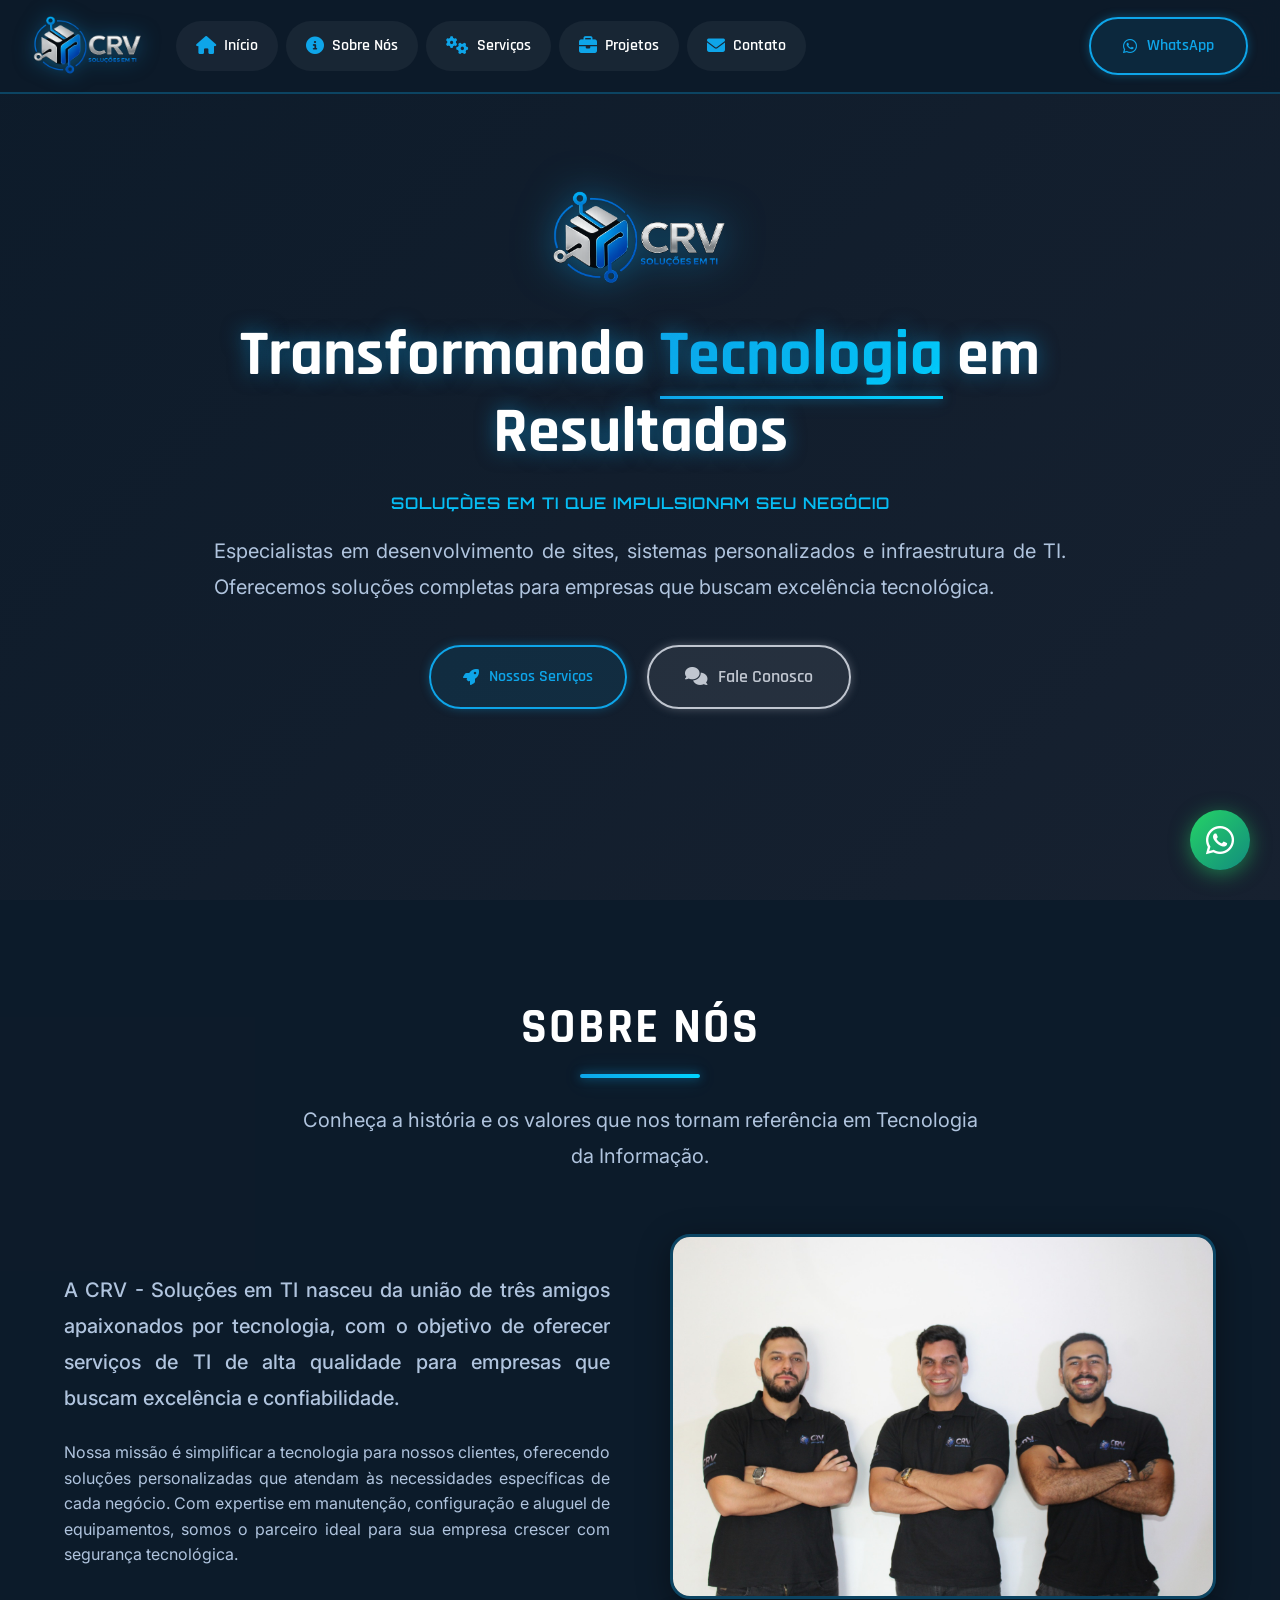
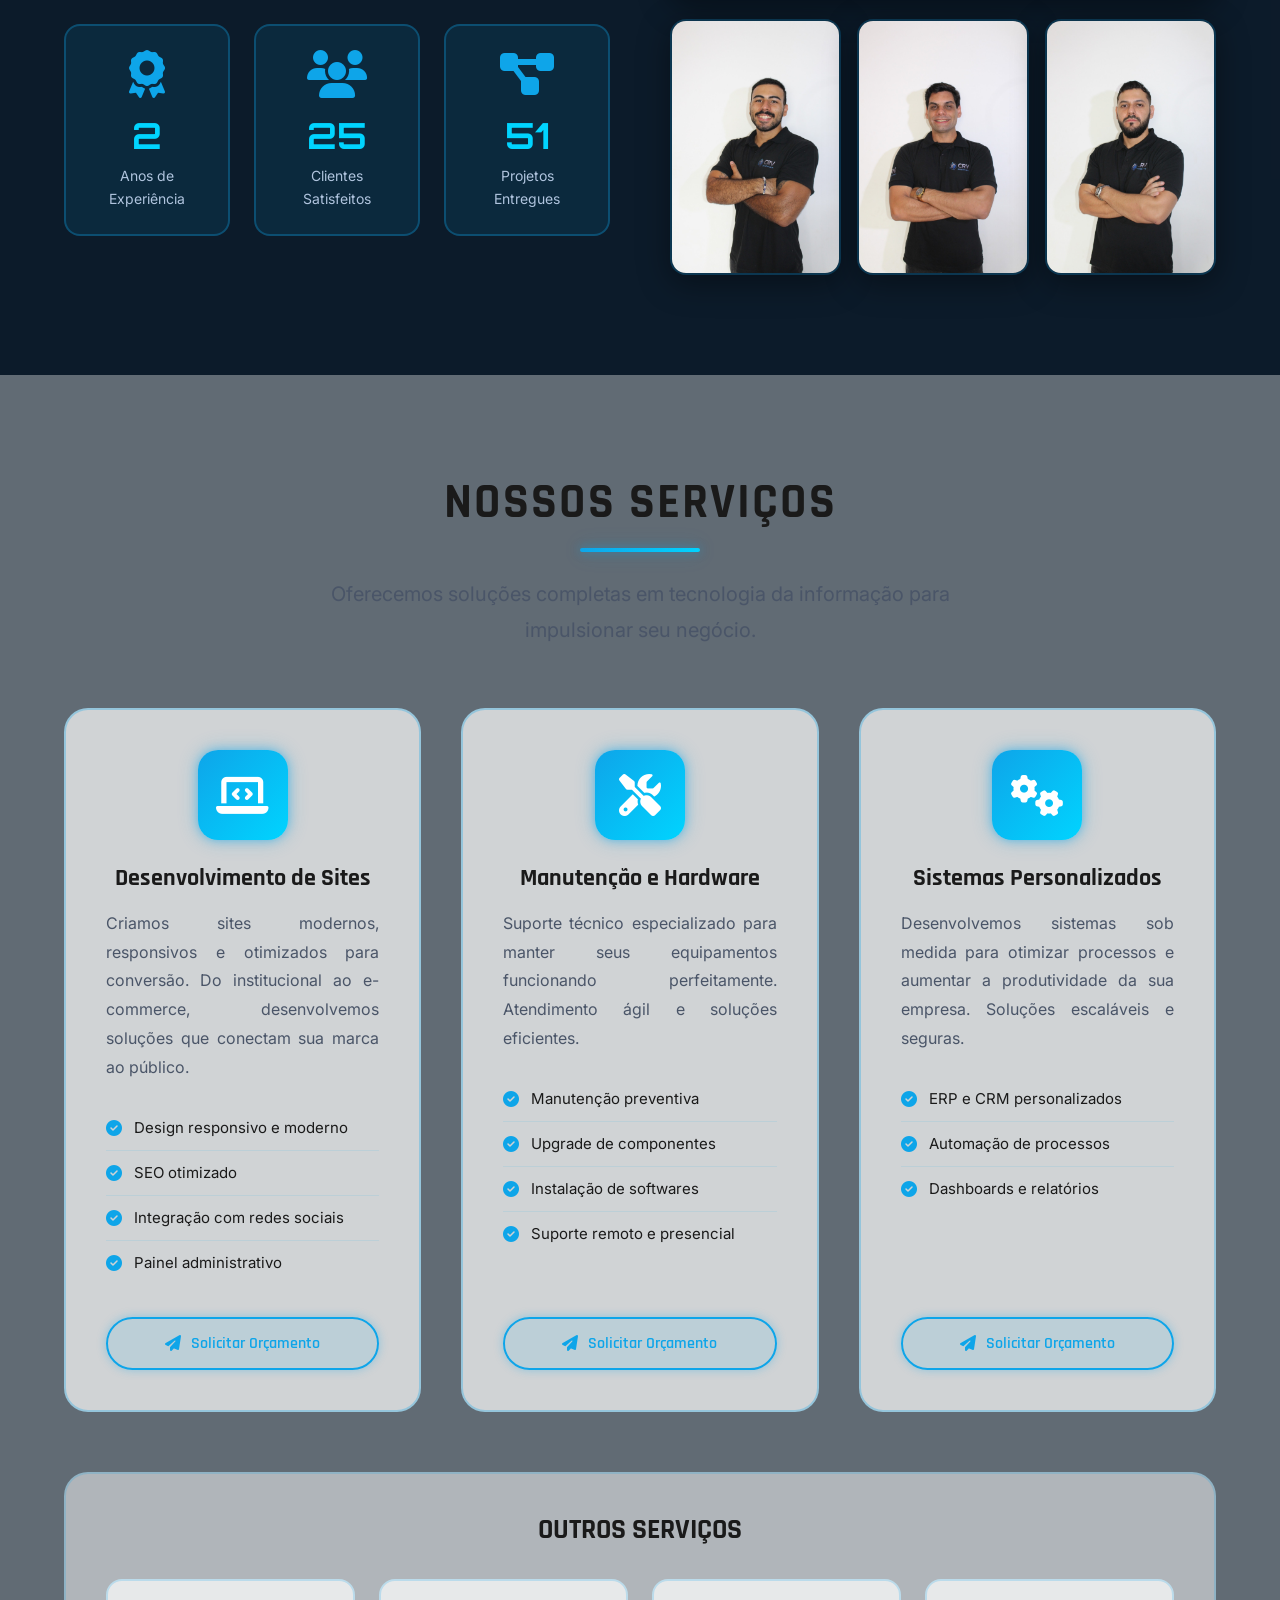
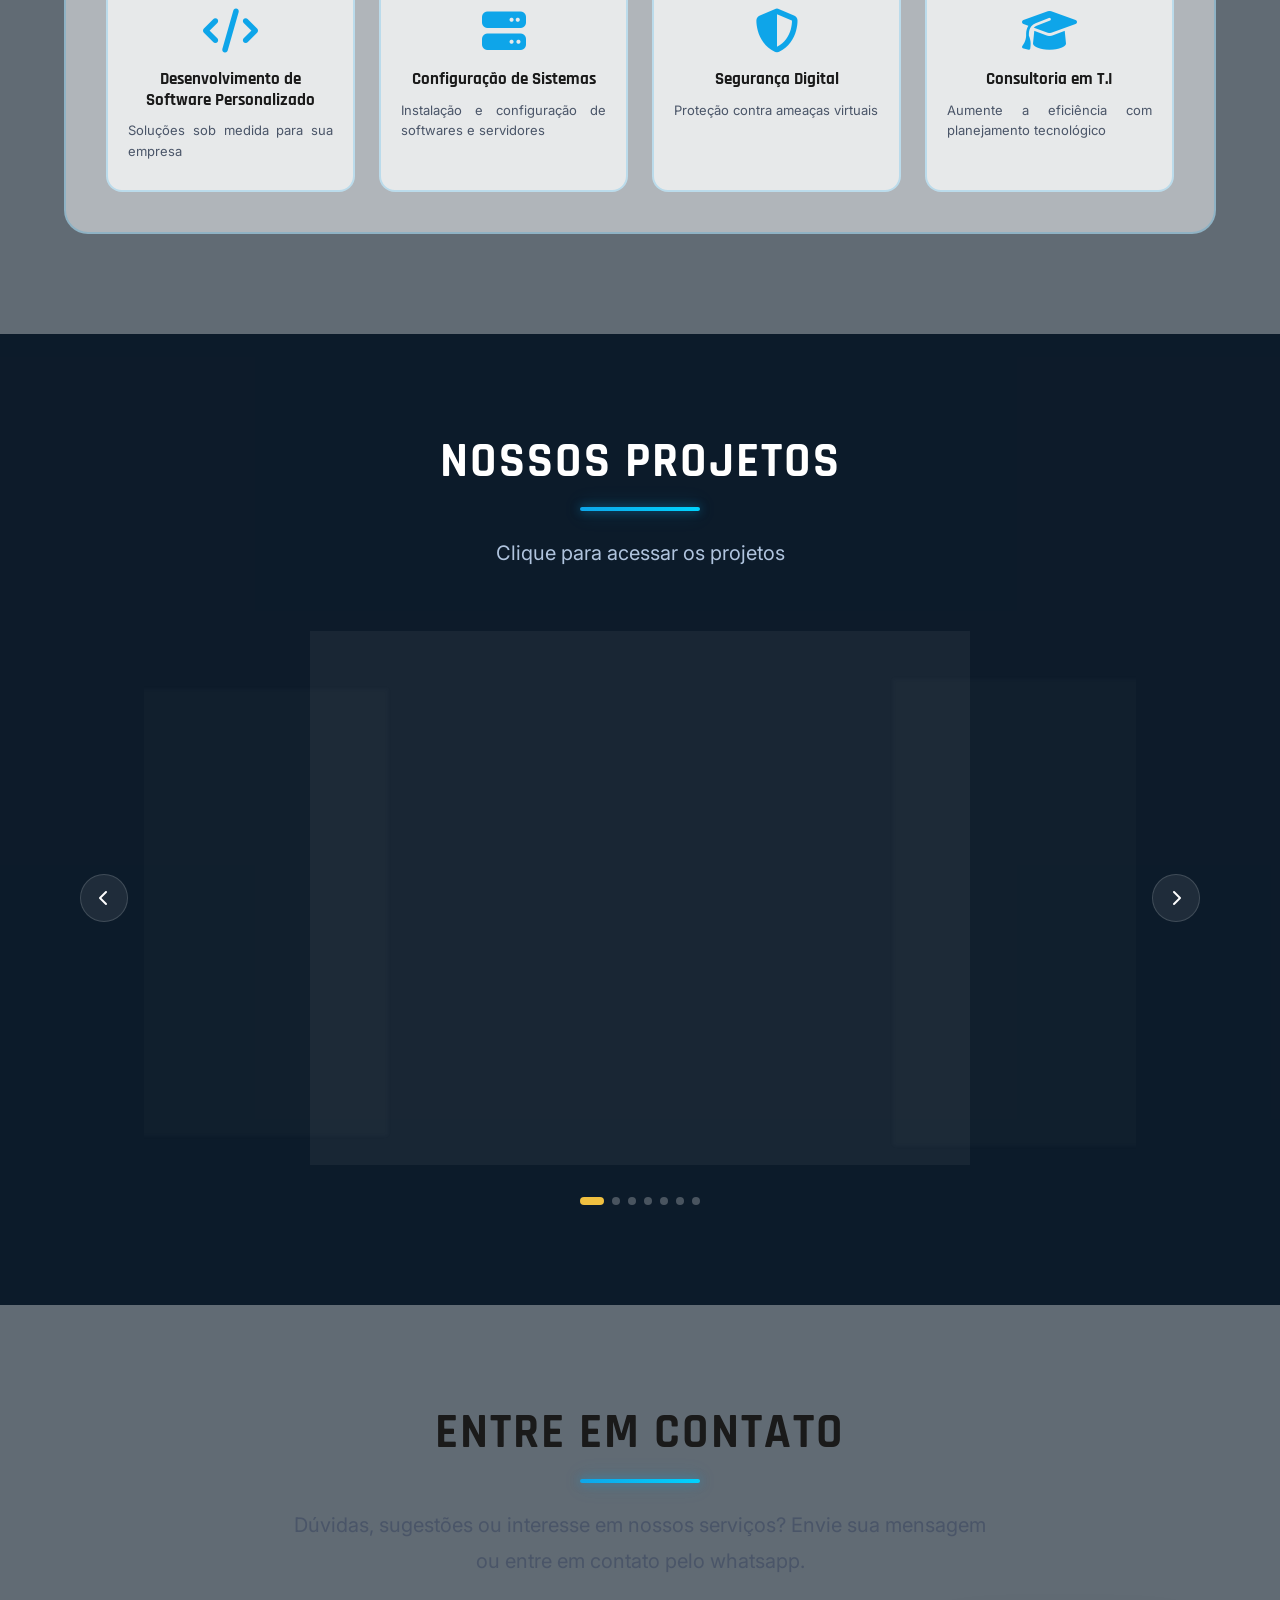
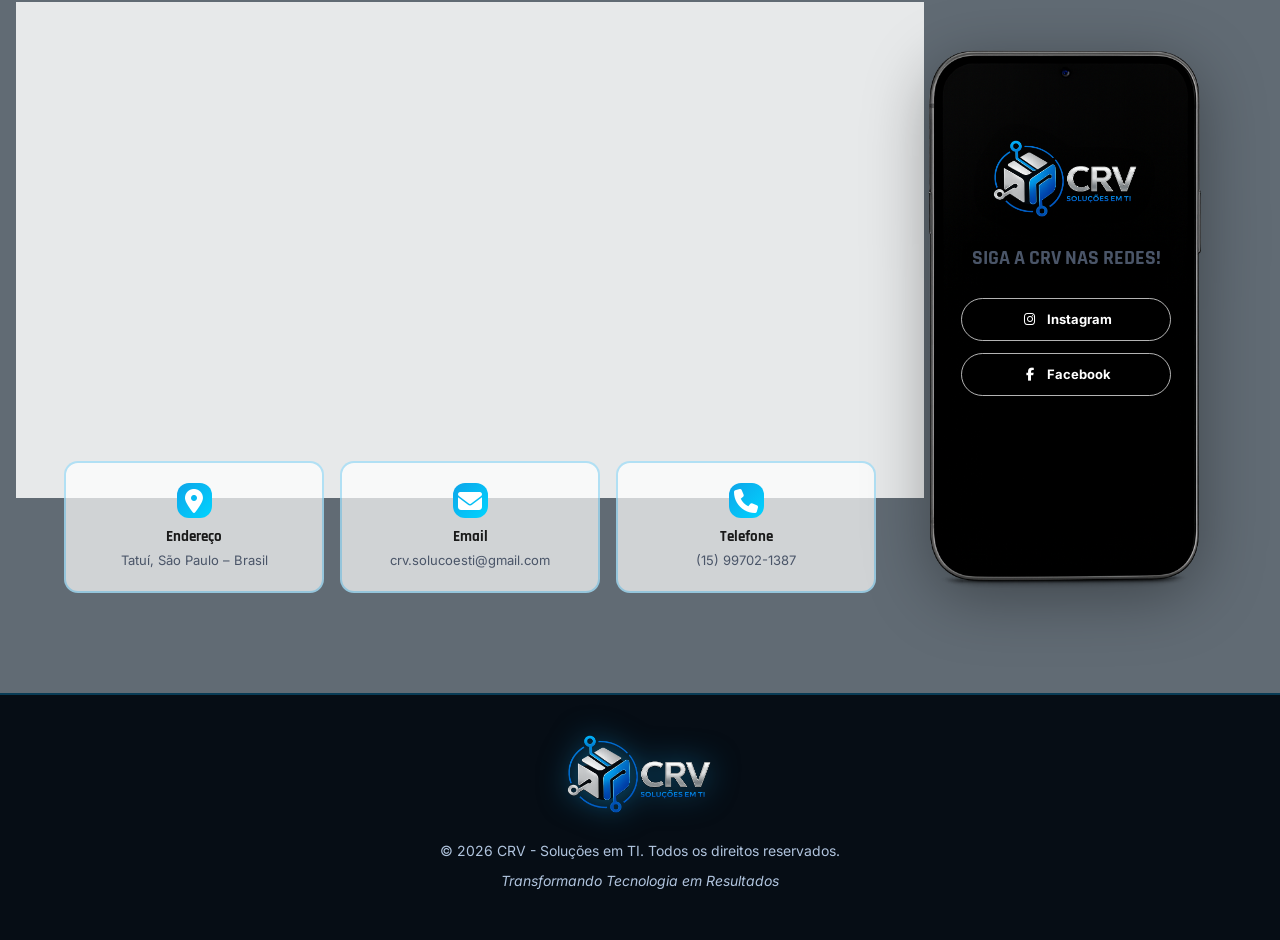
==== commit 93b4f1c7: "atualizações site oficial" ====
--- a/index.html
+++ b/index.html
@@ -286,6 +286,7 @@
         </div>
     </section>
 
+<!-- PROJETOS -->
 <section id="projetos" class="secao-escura" style="background-image: url('assets/imagens/fundo1.png');">
   <div class="container">
     <div class="section-header">
@@ -294,93 +295,129 @@
       <p class="section-subtitle">Clique para acessar os projetos</p>
     </div>
 
-    <div class="sp-crv" data-autoplay="4000">
-
-      <button class="sp-crv__btn prev" aria-label="Anterior">
+    <div class="proj-carousel-wrapper">
+
+      <button class="proj-arrow proj-arrow--prev" aria-label="Projeto anterior">
         <i class="fas fa-chevron-left"></i>
       </button>
 
-      <div class="sp-crv__viewport">
-        <div class="sp-crv__track">
-          <!-- Cards originais (sem clones) -->
-          <div class="sp-crv__card">
-            <a href="https://santacasatatui.com.br/sct/" target="_blank">
-              <div class="sp-crv__img"><img src="assets/imagens/img1.png" alt="Santa Casa Tatuí"></div>
-              <div class="sp-crv__info">
-                <h3>Santa Casa Tatuí</h3>
-                <p>Portal institucional com gestão de conteúdo</p>
-              </div>
-            </a>
-          </div>
-
-          <div class="sp-crv__card">
-            <a href="https://www.discprofpaulorocha.com/" target="_blank">
-              <div class="sp-crv__img"><img src="assets/imagens/img2.png" alt="DISC Professor Paulo Rocha"></div>
-              <div class="sp-crv__info">
-                <h3>DISC Professor Paulo Rocha</h3>
-                <p>Plataforma de cursos e avaliações</p>
-              </div>
-            </a>
-          </div>
-
-          <div class="sp-crv__card">
-            <a href="https://clinicaishizava.com/" target="_blank">
-              <div class="sp-crv__img"><img src="assets/imagens/img3.png" alt="Clínica Ishizava"></div>
-              <div class="sp-crv__info">
-                <h3>Clínica Ishizava</h3>
-                <p>Site institucional com agendamento online</p>
-              </div>
-            </a>
-          </div>
-
-          <div class="sp-crv__card">
-            <a href="https://longevitatatui.com/" target="_blank">
-              <div class="sp-crv__img"><img src="assets/imagens/img7.png" alt="Longevitá Tatuí"></div>
-              <div class="sp-crv__info">
-                <h3>Longevitá Tatuí</h3>
-                <p>Clínica de saúde e bem-estar</p>
-              </div>
-            </a>
-          </div>
-
-          <div class="sp-crv__card">
-            <a href="https://dashboard.discprofpaulorocha.com/" target="_blank">
-              <div class="sp-crv__img"><img src="assets/imagens/img6.png" alt="Dashboard DISC"></div>
-              <div class="sp-crv__info">
-                <h3>Dashboard DISC</h3>
-                <p>Painel administrativo com gráficos e métricas</p>
-              </div>
-            </a>
-          </div>
-
-          <div class="sp-crv__card">
-            <a href="https://ptsfinal.netlify.app" target="_blank">
-              <div class="sp-crv__img"><img src="assets/imagens/img4.png" alt="PTS Final"></div>
-              <div class="sp-crv__info">
-                <h3>PTS Final</h3>
-                <p>Sistema de gestão de processos</p>
-              </div>
-            </a>
-          </div>
-
-          <div class="sp-crv__card">
-            <a href="https://sistema-clube-campo-tatui.onrender.com" target="_blank">
-              <div class="sp-crv__img"><img src="assets/imagens/img5.png" alt="Clube de Campo Tatuí"></div>
-              <div class="sp-crv__info">
-                <h3>Clube de Campo Tatuí</h3>
-                <p>Sistema de gestão de associados</p>
-              </div>
-            </a>
-          </div>
+      <div class="proj-track-outer">
+        <div class="proj-track" id="projTrack">
+
+          <div class="proj-card">
+            <a href="https://santacasatatui.com.br/sct/" target="_blank" rel="noopener noreferrer">
+              <div class="proj-card-inner">
+                <div class="proj-img-wrap">
+                  <img src="assets/imagens/img1.png" alt="Santa Casa Tatuí" loading="lazy" width="480" height="270">
+                </div>
+                <div class="proj-info">
+                  <h3>Santa Casa Tatuí</h3>
+                  <p>Portal institucional</p>
+                  <span class="proj-badge proj-badge--concluido">✔ Concluído</span>
+                </div>
+              </div>
+            </a>
+          </div>
+
+          <div class="proj-card">
+            <a href="https://www.discprofpaulorocha.com/" target="_blank" rel="noopener noreferrer">
+              <div class="proj-card-inner">
+                <div class="proj-img-wrap">
+                  <img src="assets/imagens/img2.png" alt="DISC Professor Paulo Rocha" loading="lazy" width="480" height="270">
+                </div>
+                <div class="proj-info">
+                  <h3>DISC Professor Paulo Rocha</h3>
+                  <p>Site para criação de currículo profissional e TESTE DISC (perfil comportamental)</p>
+                  <span class="proj-badge proj-badge--concluido">✔ Concluído</span>
+                </div>
+              </div>
+            </a>
+          </div>
+
+          <div class="proj-card">
+            <a href="https://clinicaishizava.com/" target="_blank" rel="noopener noreferrer">
+              <div class="proj-card-inner">
+                <div class="proj-img-wrap">
+                  <img src="assets/imagens/img3.png" alt="Clínica Ishizava" loading="lazy" width="480" height="270">
+                </div>
+                <div class="proj-info">
+                  <h3>Clínica Ishizava</h3>
+                  <p>Site institucional</p>
+                  <span class="proj-badge proj-badge--concluido">✔ Concluído</span>
+                </div>
+              </div>
+            </a>
+          </div>
+
+          <div class="proj-card">
+            <a href="https://longevitatatui.com/" target="_blank" rel="noopener noreferrer">
+              <div class="proj-card-inner">
+                <div class="proj-img-wrap">
+                  <img src="assets/imagens/img7.png" alt="Longevitá Tatuí" loading="lazy" width="480" height="270">
+                </div>
+                <div class="proj-info">
+                  <h3>Longevitá Tatuí</h3>
+                  <p>Clínica de saúde e bem-estar para idosos</p>
+                  <span class="proj-badge proj-badge--concluido">✔ Concluído</span>
+                </div>
+              </div>
+            </a>
+          </div>
+
+          <div class="proj-card">
+            <a href="https://dashboard.discprofpaulorocha.com/" target="_blank" rel="noopener noreferrer">
+              <div class="proj-card-inner">
+                <div class="proj-img-wrap">
+                  <img src="assets/imagens/img6.png" alt="Dashboard DISC" loading="lazy" width="480" height="270">
+                </div>
+                <div class="proj-info">
+                  <h3>Dashboard DISC</h3>
+                  <p>Painel administrativo sobre DISC, RH e gestão comportamental</p>
+                  <span class="proj-badge proj-badge--concluido">✔ Concluído</span>
+                </div>
+              </div>
+            </a>
+          </div>
+
+          <div class="proj-card">
+            <a href="https://ptsfinal.netlify.app" target="_blank" rel="noopener noreferrer">
+              <div class="proj-card-inner">
+                <div class="proj-img-wrap">
+                  <img src="assets/imagens/img4.png" alt="PTS Final" loading="lazy" width="480" height="270">
+                </div>
+                <div class="proj-info">
+                  <h3>PTS Final</h3>
+                  <p>Sistema de gestão hospitalar</p>
+                  <span class="proj-badge proj-badge--andamento">⚙ Em Andamento</span>
+                </div>
+              </div>
+            </a>
+          </div>
+
+          <div class="proj-card">
+            <a href="https://sistema-clube-campo-tatui.onrender.com" target="_blank" rel="noopener noreferrer">
+              <div class="proj-card-inner">
+                <div class="proj-img-wrap">
+                  <img src="assets/imagens/img5.png" alt="Clube de Campo Tatuí" loading="lazy" width="480" height="270">
+                </div>
+                <div class="proj-info">
+                  <h3>Clube de Campo Tatuí</h3>
+                  <p>Sistema de gestão para clube recreativo</p>
+                  <span class="proj-badge proj-badge--andamento">⚙ Em Andamento</span>
+                </div>
+              </div>
+            </a>
+          </div>
+
         </div>
       </div>
 
-      <button class="sp-crv__btn next" aria-label="Próximo">
+      <button class="proj-arrow proj-arrow--next" aria-label="Próximo projeto">
         <i class="fas fa-chevron-right"></i>
       </button>
-
-      <div class="sp-crv__dots"></div>
     </div>
+
+    <div class="proj-dots" id="projDots" role="tablist" aria-label="Navegação de projetos"></div>
   </div>
 </section>
 
--- a/css/main.css
+++ b/css/main.css
@@ -1044,7 +1044,7 @@
 
 /* Coluna Esquerda (Form + Infos) */
 .contato-left-col {
-    height: 100px;
+    height: auto;
     display: flex;
     flex-direction: column;
     gap: 24px;
@@ -1537,19 +1537,289 @@
     padding: 40px 20px;
 }
 
+/* ===== SEÇÃO PROJETOS — CARROSSEL 3 CARDS ===== */
+
+.proj-carousel-wrapper {
+  display: flex;
+  align-items: center;
+  gap: 1rem;
+  max-width: 1300px;
+  margin: 0 auto;
+  padding: 0 1rem;
+}
+
+.proj-track-outer {
+  overflow: hidden;
+  width: 100%;
+  padding: 3rem 0;
+}
+
+.proj-track {
+  display: flex;
+  gap: 1.5rem;
+  transition: transform 0.55s cubic-bezier(0.16, 1, 0.3, 1);
+  will-change: transform;
+  align-items: center;
+}
+
+.proj-card {
+  flex: 0 0 calc(50% - 1rem);
+  min-width: 0;
+  transition:
+    transform 0.45s cubic-bezier(0.16, 1, 0.3, 1),
+    filter 0.45s cubic-bezier(0.16, 1, 0.3, 1),
+    opacity 0.45s cubic-bezier(0.16, 1, 0.3, 1);
+  transform: scale(0.84);
+  filter: blur(2.5px) brightness(0.65);
+  opacity: 0.7;
+  cursor: pointer;
+}
+
+.proj-card.is-active {
+  transform: scale(1);
+  filter: blur(0) brightness(1);
+  opacity: 1;
+  cursor: default;
+  z-index: 2;
+}
+
+.proj-card:not(.is-active):hover {
+  transform: scale(0.92);
+  filter: blur(0) brightness(0.9);
+  opacity: 1;
+}
+
+.proj-card a {
+  text-decoration: none;
+  color: inherit;
+  display: block;
+}
+
+.proj-card-inner {
+  background: rgba(255, 255, 255, 0.05);
+  border: 1px solid rgba(255, 255, 255, 0.1);
+  border-radius: 1rem;
+  overflow: hidden;
+  box-shadow:
+    0 2px 8px rgba(0, 0, 0, 0.3),
+    0 16px 40px rgba(0, 0, 0, 0.4);
+  transition: box-shadow 0.45s cubic-bezier(0.16, 1, 0.3, 1);
+  backdrop-filter: blur(4px);
+}
+
+.proj-card.is-active .proj-card-inner {
+  box-shadow:
+    0 4px 16px rgba(0, 0, 0, 0.4),
+    0 24px 60px rgba(0, 0, 0, 0.5),
+    0 0 0 1px rgba(255, 255, 255, 0.15);
+}
+
+.proj-img-wrap {
+  width: 100%;
+  aspect-ratio: 16 / 9;
+  overflow: hidden;
+  background: rgba(255, 255, 255, 0.05);
+}
+
+.proj-img-wrap img {
+  width: 100%;
+  height: 100%;
+  object-fit: cover;
+  display: block;
+  transition: transform 0.55s cubic-bezier(0.16, 1, 0.3, 1);
+}
+
+.proj-card.is-active .proj-card-inner:hover .proj-img-wrap img {
+  transform: scale(1.04);
+}
+
+.proj-info {
+  padding: 1.5rem;
+  text-align: center;
+  position: relative;
+}
+
+.proj-info h3 {
+  font-size: 1.25rem;
+  font-weight: 700;
+  color: #f0c040;
+  margin-bottom: 0.4rem;
+  line-height: 1.3;
+}
+
+.proj-info p {
+  font-size: 0.9rem;
+  color: rgba(255, 255, 255, 0.85);
+  line-height: 1.6;
+  max-width: 100%;
+  text-align: center;
+}
+
+.proj-arrow {
+  flex-shrink: 0;
+  width: 48px;
+  height: 48px;
+  border-radius: 50%;
+  background: rgba(255, 255, 255, 0.08);
+  border: 1px solid rgba(255, 255, 255, 0.15);
+  color: #ffffff;
+  font-size: 1rem;
+  display: flex;
+  align-items: center;
+  justify-content: center;
+  cursor: pointer;
+  transition: background 0.2s ease, transform 0.2s ease, opacity 0.2s ease;
+  z-index: 3;
+}
+
+.proj-arrow:hover {
+  background: rgba(240, 192, 64, 0.2);
+  border-color: rgba(240, 192, 64, 0.4);
+  transform: scale(1.1);
+}
+
+.proj-arrow:disabled {
+  opacity: 0.3;
+  cursor: not-allowed;
+  transform: none;
+}
+
+.proj-dots {
+  display: flex;
+  justify-content: center;
+  gap: 0.5rem;
+  margin-top: 2rem;
+}
+
+.proj-dot {
+  width: 8px;
+  height: 8px;
+  border-radius: 50%;
+  background: rgba(255, 255, 255, 0.25);
+  border: none;
+  cursor: pointer;
+  padding: 0;
+  transition: background 0.25s ease, width 0.25s ease;
+}
+
+.proj-dot.is-active {
+  background: #f0c040;
+  width: 24px;
+  border-radius: 999px;
+}
+
+.proj-badge {
+  display: inline-block;
+  margin-top: 0.75rem;
+  padding: 0.25rem 0.85rem;
+  border-radius: 999px;
+  font-size: 0.72rem;
+  font-weight: 700;
+  letter-spacing: 0.05em;
+  text-transform: uppercase;
+  pointer-events: none;
+}
+
+.proj-badge--concluido {
+  color: #4ade80;
+  border: 1.5px solid #4ade80;
+  background: rgba(74, 222, 128, 0.1);
+}
+
+.proj-badge--andamento {
+  color: #f0c040;
+  border: 1.5px solid #f0c040;
+  background: rgba(240, 192, 64, 0.1);
+}
+
 /* ============================================
-   RESPONSIVO MOBILE (max-width: 768px)
-   Correções específicas solicitadas
+   RESPONSIVO — TABLET (max-width: 1024px)
    ============================================ */
-
+@media only screen and (max-width: 1024px) {
+
+  .header-container {
+    padding: 14px 24px;
+  }
+
+  .nav-list {
+    gap: 4px;
+  }
+
+  .nav-link {
+    padding: 8px 14px;
+    font-size: 15px;
+  }
+
+  .sobre-content {
+    gap: 40px;
+  }
+
+  .mvv-grid-compact {
+    gap: 24px;
+  }
+
+  .porque-grid-inline {
+    grid-template-columns: repeat(2, 1fr);
+  }
+
+  .servicos-grid {
+    grid-template-columns: repeat(2, 1fr);
+    gap: 30px;
+  }
+
+  .outros-grid {
+    grid-template-columns: repeat(2, 1fr);
+  }
+
+  .contato-wrapper {
+    grid-template-columns: 1fr 260px;
+    gap: 30px;
+  }
+
+  /* CARROSSEL */
+  .proj-carousel-wrapper {
+    padding: 0 40px;
+  }
+
+  .proj-track {
+    gap: 20px;
+  }
+
+  .proj-card {
+    flex: 0 0 calc(50% - 10px);
+    transform: scale(0.88);
+    filter: blur(2px) brightness(0.68);
+  }
+
+  .proj-card.is-active {
+    transform: scale(1);
+    filter: blur(0) brightness(1);
+  }
+
+  .proj-arrow {
+    width: 42px;
+    height: 42px;
+    font-size: 18px;
+  }
+}
+
+/* ============================================
+   RESPONSIVO — MOBILE (max-width: 768px)
+   ============================================ */
 @media only screen and (max-width: 768px) {
-  /* Container principal */
+
+  /* PARALLAX — iOS não suporta background-attachment: fixed */
+  section {
+    background-attachment: scroll !important;
+  }
+
+  /* CONTAINER */
   .container {
     padding: 0 16px !important;
     max-width: 100% !important;
   }
 
-  /* HEADER CORRIGIDO - Menu hambúrguer funcionando */
+  /* HEADER */
   .header-container {
     padding: 12px 16px !important;
     gap: 16px !important;
@@ -1559,12 +1829,10 @@
     height: 48px !important;
   }
 
-  /* Esconde navegação desktop no mobile */
   .nav-desktop {
     display: none !important;
   }
 
-  /* Mostra menu hambúrguer - FUNCIONANDO */
   .menu-toggle {
     display: flex !important;
     position: relative !important;
@@ -1572,12 +1840,11 @@
     cursor: pointer !important;
   }
 
-  /* Esconde o botão WhatsApp do header no mobile */
   .header-actions {
     display: none !important;
   }
 
-  /* Navegação Mobile - VISÍVEL E FUNCIONAL */
+  /* MENU MOBILE */
   .nav-mobile {
     display: block !important;
     position: fixed !important;
@@ -1598,12 +1865,11 @@
     transform: translateX(0) !important;
   }
 
-  /* Quando menu está aberto, esconde o conteúdo atrás */
   body.menu-open {
     overflow: hidden !important;
   }
 
-  /* HERO SECTION - Centralização do subtítulo */
+  /* HERO */
   .hero {
     min-height: 85vh !important;
     padding: 60px 0 !important;
@@ -1619,21 +1885,17 @@
     text-align: center !important;
   }
 
-.hero-subtitle {
-  font-size: 16px !important;
-  letter-spacing: 1px !important;
-  text-transform: uppercase !important;
-  font-weight: 600 !important;
-
-  margin: 10px auto 16px !important;
-  width: 100% !important;
-
-  text-align: center !important;
-
-  /* preserva identidade visual */
-  font-family: 'Orbitron', sans-serif !important;
-  color: #06BDF4 !important;
-}
+  .hero-subtitle {
+    font-size: 16px !important;
+    letter-spacing: 1px !important;
+    text-transform: uppercase !important;
+    font-weight: 600 !important;
+    margin: 10px auto 16px !important;
+    width: 100% !important;
+    text-align: center !important;
+    font-family: 'Orbitron', sans-serif !important;
+    color: #06BDF4 !important;
+  }
 
   .hero-text {
     font-size: 16px !important;
@@ -1653,7 +1915,16 @@
     max-width: 280px !important;
   }
 
-  /* SEÇÕES GERAIS */
+  /* BOTÕES */
+  .btn-primary,
+  .btn-secondary,
+  .btn-cta,
+  .btn-cta-secondary {
+    padding: 12px 24px !important;
+    font-size: 15px !important;
+  }
+
+  /* SEÇÕES GLOBAIS */
   section {
     padding: 60px 0 !important;
   }
@@ -1671,7 +1942,7 @@
     padding: 0 10px !important;
   }
 
-  /* SOBRE NÓS - Ordem CORRETA: 1.Texto → 2.Foto → 3.Indicadores */
+  /* SOBRE NÓS */
   .sobre-content {
     grid-template-columns: 1fr !important;
     gap: 40px !important;
@@ -1679,18 +1950,15 @@
     flex-direction: column !important;
   }
 
-  /* 1. Texto primeiro */
   .sobre-text {
     order: 1 !important;
   }
 
-  /* 2. Foto depois do texto */
   .sobre-images {
     order: 2 !important;
     margin: 20px 0 30px 0 !important;
   }
 
-  /* Remove fotos individuais, mantém só a dos 3 */
   .image-secondary {
     display: none !important;
   }
@@ -1703,12 +1971,11 @@
     display: block !important;
   }
 
-  /* 3. Indicadores por último (depois da foto) */
   .sobre-stats {
     order: 3 !important;
     grid-template-columns: repeat(3, 1fr) !important;
     gap: 16px !important;
-    margin: 0 !important; /* Remove margem superior */
+    margin: 0 !important;
   }
 
   .stat-item {
@@ -1724,7 +1991,12 @@
     font-size: 24px !important;
   }
 
-  /* MISSÃO, VISÃO, VALORES */
+  .stat-item p {
+    font-size: 12px !important;
+    text-align: center !important;
+  }
+
+  /* MISSÃO VISÃO VALORES */
   .mvv-grid-compact {
     grid-template-columns: 1fr !important;
     gap: 24px !important;
@@ -1735,6 +2007,7 @@
     padding: 24px !important;
   }
 
+  /* POR QUE CRV */
   .porque-grid-inline {
     grid-template-columns: repeat(2, 1fr) !important;
     gap: 16px !important;
@@ -1742,6 +2015,18 @@
 
   .porque-crv-inline {
     padding: 24px !important;
+  }
+
+  .porque-item-inline {
+    padding: 16px 10px !important;
+  }
+
+  .porque-item-inline i {
+    font-size: 32px !important;
+  }
+
+  .porque-item-inline h4 {
+    font-size: 14px !important;
   }
 
   /* SERVIÇOS */
@@ -1755,6 +2040,15 @@
     padding: 30px 20px !important;
   }
 
+  .servico-card h3 {
+    font-size: 20px !important;
+  }
+
+  .servico-features li {
+    font-size: 14px !important;
+  }
+
+  /* OUTROS SERVIÇOS */
   .outros-grid {
     grid-template-columns: repeat(2, 1fr) !important;
     gap: 16px !important;
@@ -1764,6 +2058,10 @@
     padding: 30px 20px !important;
   }
 
+  .outros-servicos h3 {
+    font-size: 22px !important;
+  }
+
   .outro-item {
     padding: 20px 12px !important;
   }
@@ -1772,46 +2070,61 @@
     font-size: 32px !important;
   }
 
-.sp-crv {
-  position: relative;
-  max-width: 1400px;
-  margin: 0 auto;
-  padding: 0 20px;
-}
-
-.sp-crv__viewport {
-  overflow: hidden;
-  position: relative;
-  padding: 40px 0;
-}
-
-.sp-crv__track {
-  display: flex;
-  gap: 24px;
-  transition: transform 0.6s cubic-bezier(0.25, 0.46, 0.45, 0.94);
-  will-change: transform;
-}
-
-/* Cards */
-.sp-crv__card {
-  flex: 0 0 calc(33.333% - 16px); /* desktop: 3 cards */
-  min-width: 0;
-  background: rgba(10, 25, 47, 0.9);
-  border-radius: 20px;
-  overflow: hidden;
-  text-decoration: none;
-  transition: all 0.4s ease;
-  border: 1px solid rgba(14, 165, 233, 0.2);
-  cursor: pointer;
-}
-
-.sp-crv__card.is-active {
-  transform: scale(1.04);
-  border-color: #0ea5e9;
-  box-shadow: 0 15px 40px rgba(14, 165, 233, 0.25);
-}
-
-  /* CONTATO - Ordem: Formulário → Informações → Celular */
+  .outro-item h4 {
+    font-size: 15px !important;
+  }
+
+  /* PROJETOS — CARROSSEL */
+  .proj-carousel-wrapper {
+    padding: 0 20px !important;
+  }
+
+  .proj-track-outer {
+    padding-block: 30px !important;
+  }
+
+  .proj-track {
+    gap: 16px !important;
+  }
+
+  .proj-card {
+    flex: 0 0 88% !important;
+    max-width: 88% !important;
+    transform: scale(0.92) !important;
+    filter: blur(1.5px) brightness(0.7) !important;
+  }
+
+  .proj-card.is-active {
+    transform: scale(1) !important;
+    filter: blur(0) brightness(1) !important;
+  }
+
+  .proj-arrow {
+    width: 40px !important;
+    height: 40px !important;
+    font-size: 17px !important;
+  }
+
+  .proj-info {
+    padding: 16px 14px !important;
+  }
+
+  .proj-info h3 {
+    font-size: 1.05rem !important;
+    margin-bottom: 6px !important;
+  }
+
+  .proj-info p {
+    font-size: 0.8rem !important;
+    line-height: 1.35 !important;
+  }
+
+  .proj-badge {
+    font-size: 0.65rem !important;
+    padding: 0.2rem 0.6rem !important;
+  }
+
+  /* CONTATO */
   .contato-wrapper {
     grid-template-columns: 1fr !important;
     grid-template-areas:
@@ -1821,7 +2134,6 @@
     gap: 30px !important;
   }
 
-  /* Ajuste do formulário - vem primeiro */
   .contato-left-col {
     grid-area: form !important;
     order: 1 !important;
@@ -1831,7 +2143,6 @@
     height: auto !important;
   }
 
-  /* Informações vêm em segundo */
   .info-boxes {
     grid-area: info !important;
     order: 2 !important;
@@ -1840,14 +2151,24 @@
     margin-top: 0 !important;
   }
 
-  /* Celular vem por último */
+  .info-item {
+    padding: 16px 10px !important;
+  }
+
+  .info-content h3 {
+    font-size: 13px !important;
+  }
+
+  .info-content p {
+    font-size: 11px !important;
+  }
+
   .phone-col {
     grid-area: phone !important;
     order: 3 !important;
     margin-top: 20px !important;
   }
 
-  /* Ajustes do formulário */
   .form-row {
     grid-template-columns: 1fr !important;
     gap: 12px !important;
@@ -1857,7 +2178,6 @@
     padding: 24px 20px !important;
   }
 
-  /* Ajuste do smartphone mockup */
   .smartphone-mockup {
     max-width: 280px !important;
     margin: 0 auto !important;
@@ -1885,6 +2205,10 @@
     width: 120px !important;
   }
 
+  .footer-text p {
+    font-size: 13px !important;
+  }
+
   /* MODAL */
   .modal {
     padding: 10px !important;
@@ -1898,7 +2222,20 @@
     padding: 40px 16px 24px !important;
   }
 
-  /* WHATSAPP FLOAT */
+  .modal-body h3 {
+    font-size: 22px !important;
+  }
+
+  .google-form-container {
+    padding: 8px !important;
+  }
+
+  .google-form-container iframe {
+    height: 500px !important;
+    transform: scale(1) !important;
+  }
+
+  /* WHATSAPP */
   .whatsapp-float {
     bottom: 20px !important;
     right: 20px !important;
@@ -1912,138 +2249,99 @@
 }
 
 /* ============================================
-   RESPONSIVO — TABLET (max-width: 1024px)
-   ============================================ */
-@media only screen and (max-width: 1024px) {
-
-  .sp-crv {
-    padding: 0 40px;
-  }
-
-  .sp-crv__track {
-    gap: 20px;
-  }
-
-  .sp-crv__card {
-    flex: 0 0 calc(50% - 10px);     /* 2 cards visíveis no tablet */
-  }
-
-  .sp-crv__btn {
-    width: 42px;
-    height: 42px;
-    font-size: 18px;
-  }
-
-  .sp-crv__btn.prev { left: -8px; }
-  .sp-crv__btn.next { right: -8px; }
-}
-
-/* ============================================
-   RESPONSIVO — MOBILE (max-width: 768px)
-   ============================================ */
-@media only screen and (max-width: 768px) {
-
-  .sp-crv {
-    padding: 0 20px;
-  }
-
-  .sp-crv__viewport {
-    padding-block: 30px;
-  }
-
-  .sp-crv__track {
-    gap: 16px;
-  }
-
-  /* 1 card centralizado no mobile */
-  .sp-crv__card {
-    flex: 0 0 88%;                    /* deixa margem boa dos lados */
-    max-width: 88%;
-    margin: 0 auto;
-  }
-
-  .sp-crv__btn {
-    width: 40px;
-    height: 40px;
-    font-size: 17px;
-  }
-
-  /* Botões ficam mais colados nas bordas no mobile */
-  .sp-crv__btn.prev {
-    left: -5px;
-  }
-  .sp-crv__btn.next {
-    right: -5px;
-  }
-
-  .sp-crv__info {
-    padding: 16px 14px;
-  }
-
-  .sp-crv__info h3 {
-    font-size: 1.05rem;
-    margin-bottom: 6px;
-  }
-
-  .sp-crv__info p {
-    font-size: 0.8rem;
-    line-height: 1.35;
-  }
-}
-
-/* ============================================
    RESPONSIVO — MOBILE PEQUENO (max-width: 480px)
    ============================================ */
 @media only screen and (max-width: 480px) {
 
-  .sp-crv {
-    padding: 0 15px;
-  }
-
-  .sp-crv__viewport {
-    padding-block: 24px;
-  }
-
-  .sp-crv__track {
-    gap: 14px;
-  }
-
-  .sp-crv__card {
-    flex: 0 0 90%;                    /* um pouco mais largo em telas muito pequenas */
-    max-width: 90%;
-  }
-
-  .sp-crv__btn {
-    width: 36px;
-    height: 36px;
-    font-size: 15px;
-  }
-
-  .sp-crv__btn.prev {
-    left: -8px;
-  }
-  .sp-crv__btn.next {
-    right: -8px;
-  }
-
-  .sp-crv__info {
-    padding: 14px 12px;
-  }
-
-  .sp-crv__info h3 {
-    font-size: 0.98rem;
-  }
-
-  .sp-crv__info p {
-    font-size: 0.76rem;
-  }
-
-  .sp-crv__dots {
-    margin-top: 20px;
-  }
-
-  .sp-crv__dot {
-    width: 7px;
-    height: 7px;
+  /* HERO */
+  .hero-title {
+    font-size: 28px !important;
+  }
+
+  .hero-text {
+    font-size: 15px !important;
+  }
+
+  /* SOBRE */
+  .sobre-stats {
+    grid-template-columns: 1fr !important;
+  }
+
+  .stat-item {
+    padding: 20px !important;
+  }
+
+  /* POR QUE CRV */
+  .porque-grid-inline {
+    grid-template-columns: 1fr !important;
+  }
+
+  /* OUTROS SERVIÇOS */
+  .outros-grid {
+    grid-template-columns: 1fr !important;
+  }
+
+  /* CONTATO */
+  .info-boxes {
+    grid-template-columns: 1fr !important;
+  }
+
+  /* PROJETOS */
+  .proj-carousel-wrapper {
+    padding: 0 15px !important;
+  }
+
+  .proj-track-outer {
+    padding-block: 24px !important;
+  }
+
+  .proj-track {
+    gap: 14px !important;
+  }
+
+  .proj-card {
+    flex: 0 0 92% !important;
+    max-width: 92% !important;
+  }
+
+  .proj-arrow {
+    width: 36px !important;
+    height: 36px !important;
+    font-size: 15px !important;
+  }
+
+  .proj-info {
+    padding: 14px 12px !important;
+  }
+
+  .proj-info h3 {
+    font-size: 0.98rem !important;
+  }
+
+  .proj-info p {
+    font-size: 0.76rem !important;
+  }
+
+  .proj-dots {
+    margin-top: 20px !important;
+  }
+
+  .proj-dot {
+    width: 7px !important;
+    height: 7px !important;
+  }
+
+  /* MODAL */
+  .modal-body h3 {
+    font-size: 20px !important;
+  }
+
+  .google-form-container iframe {
+    height: 420px !important;
+  }
+
+  /* FOOTER */
+  .footer-text p {
+    font-size: 12px !important;
   }
 }
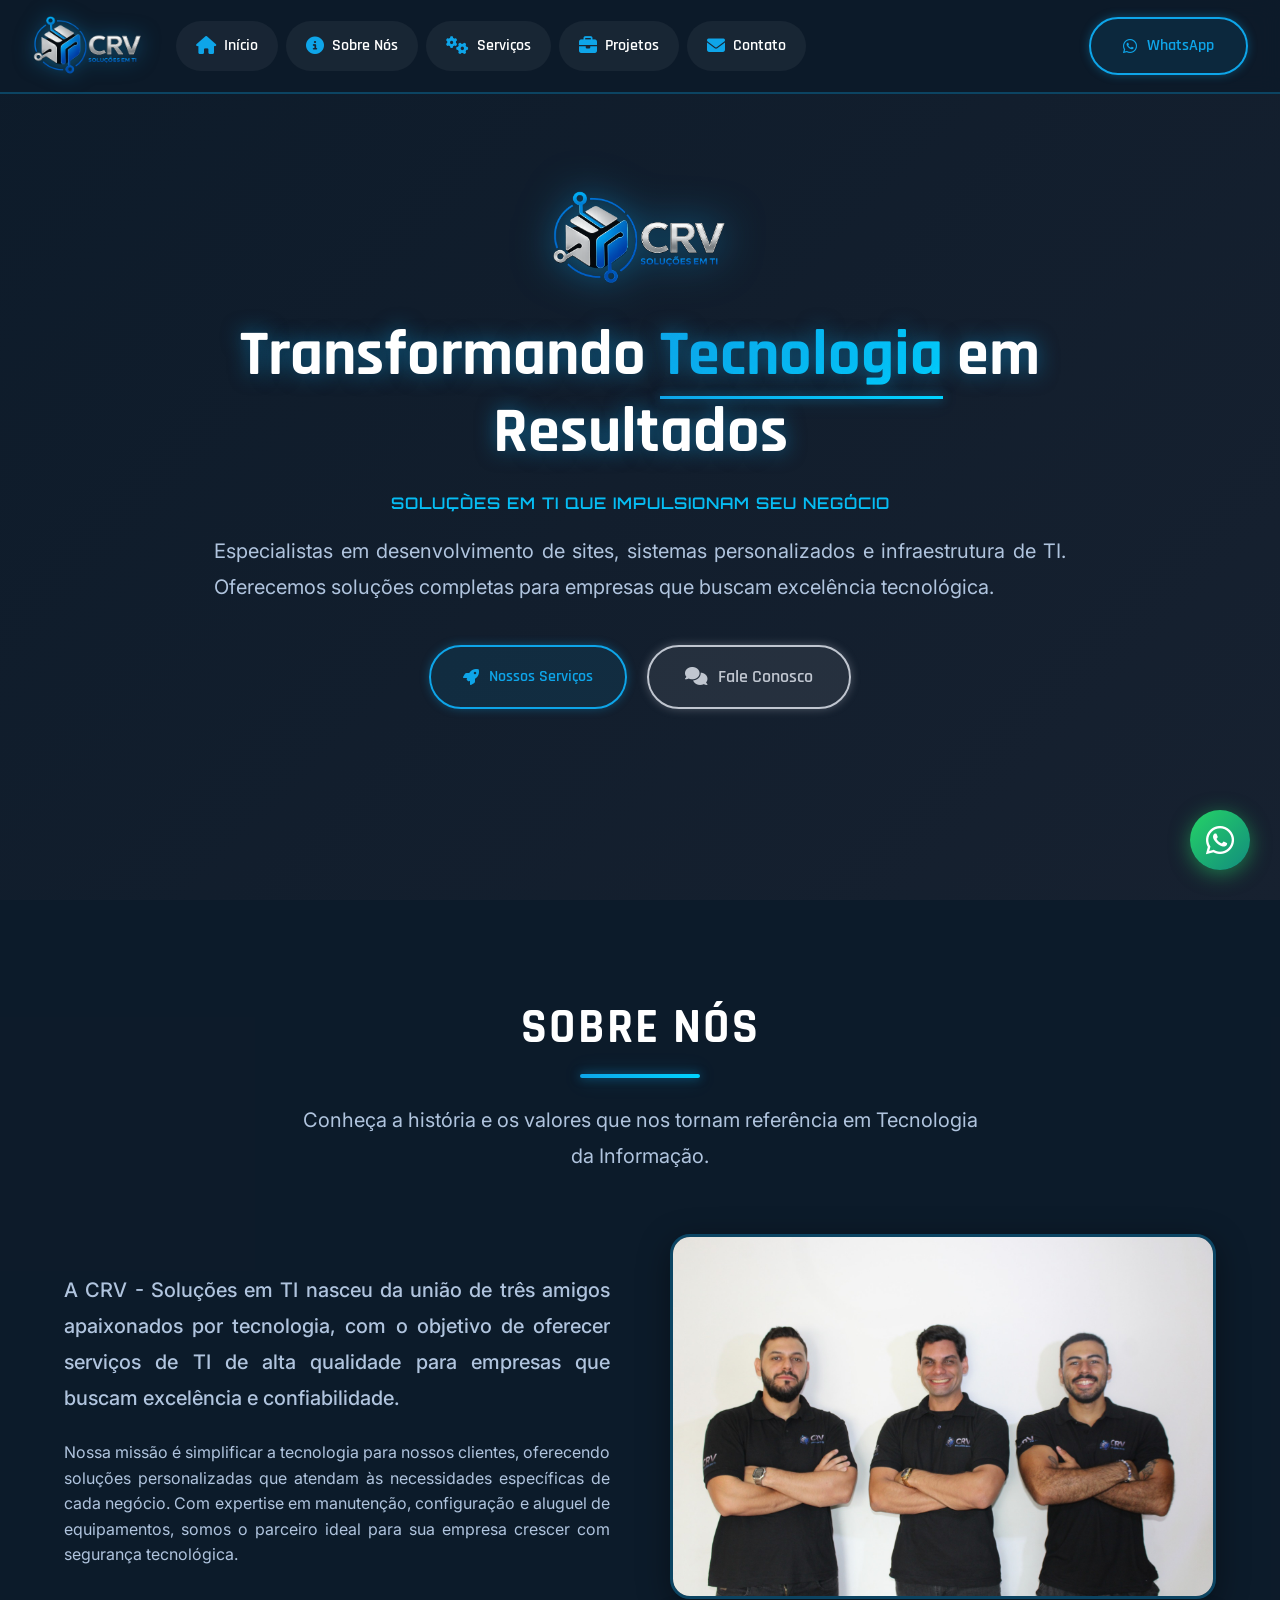
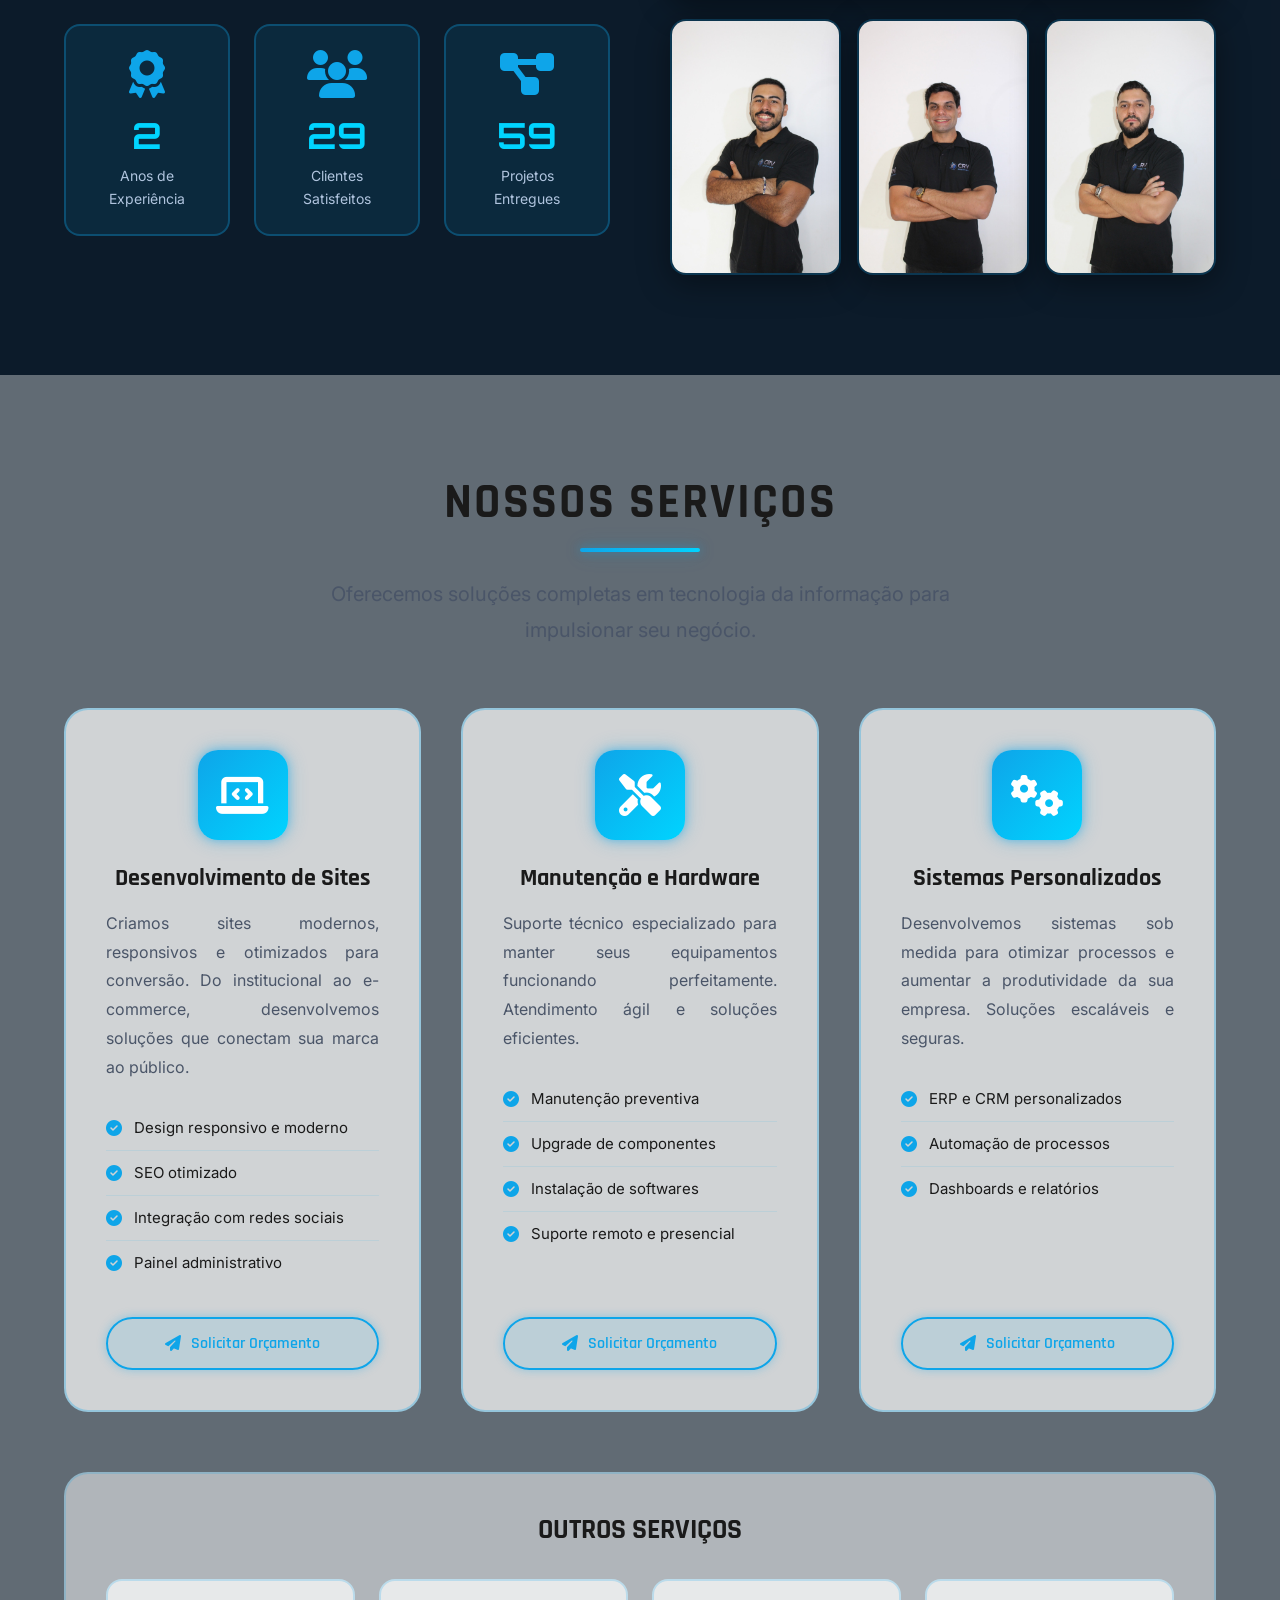
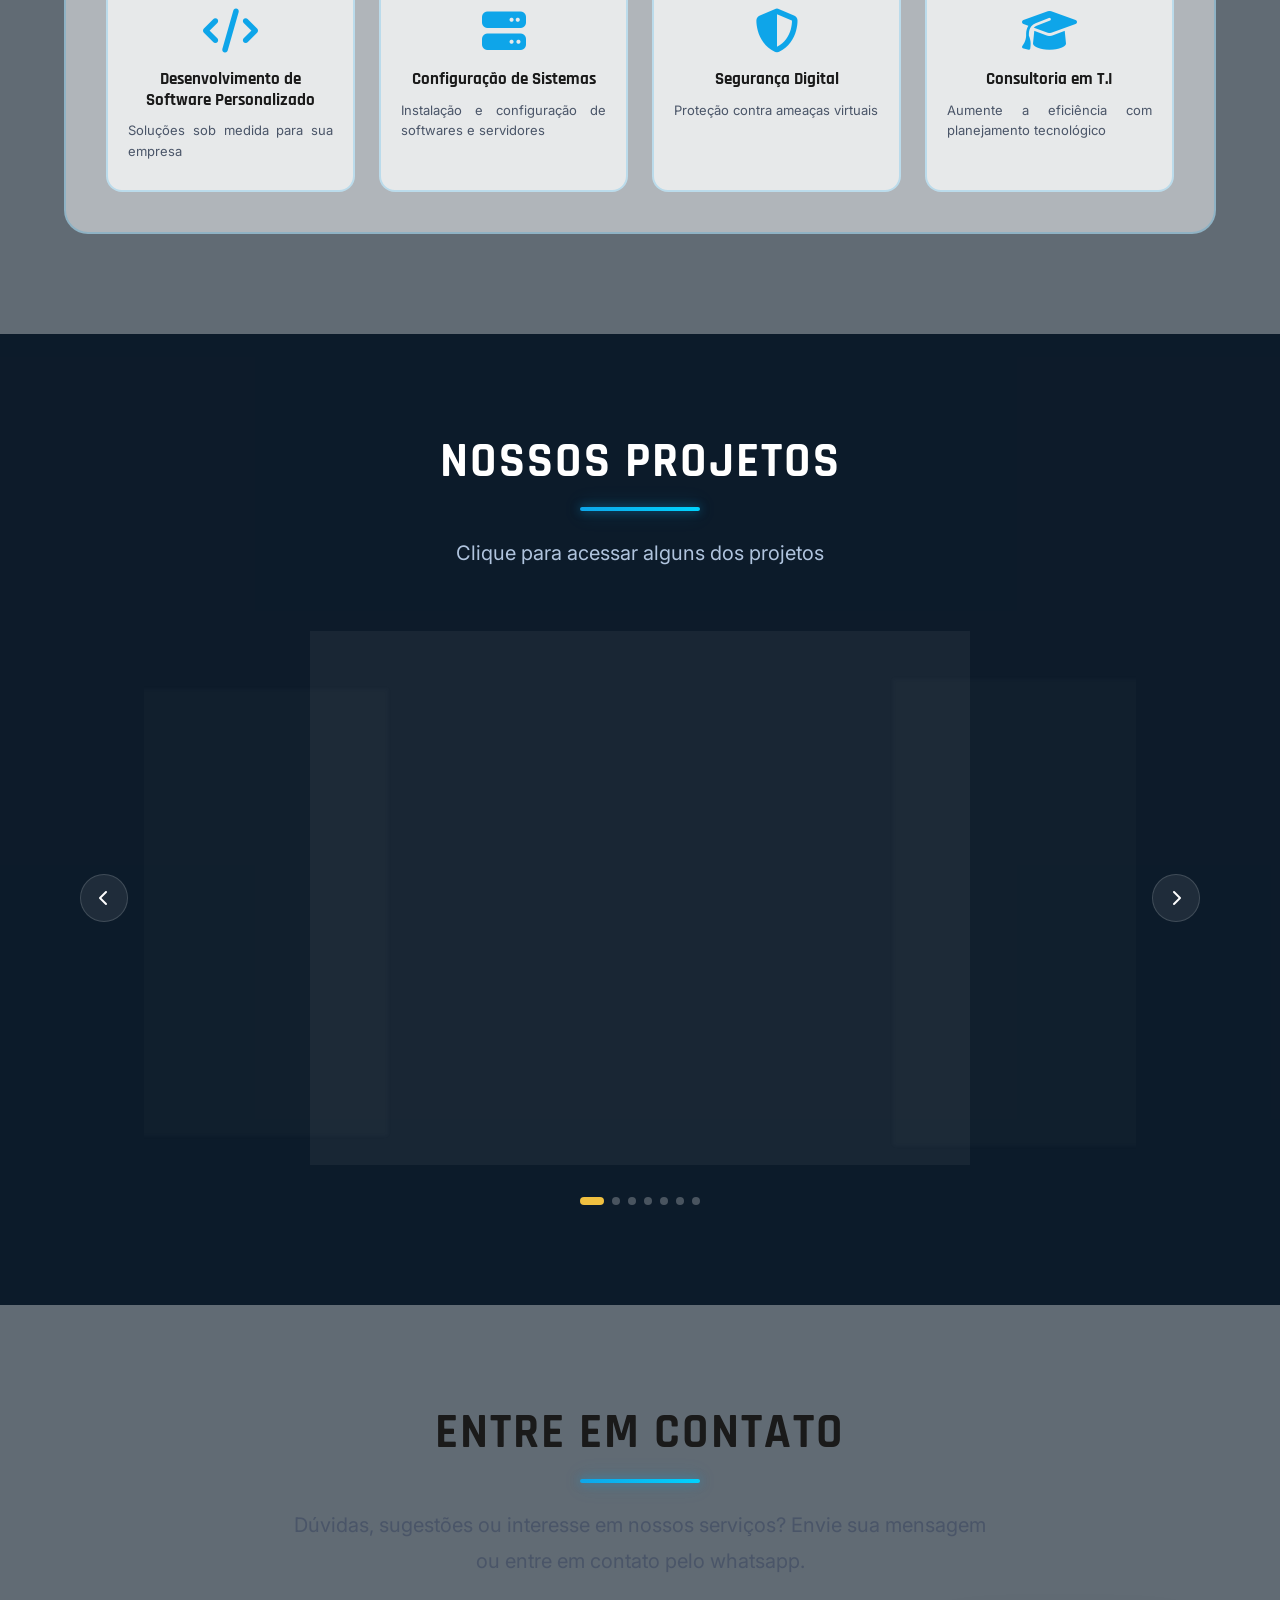
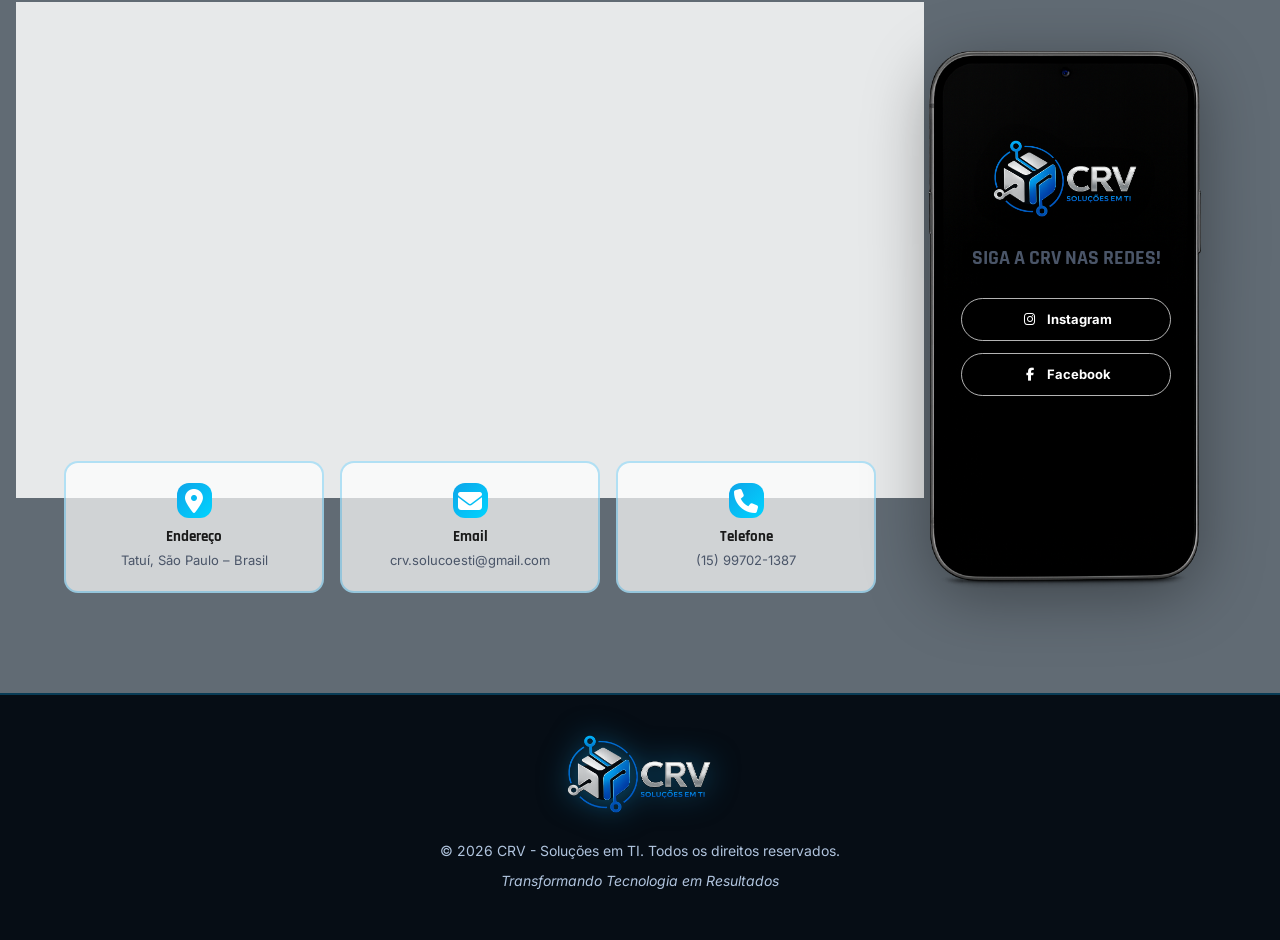
==== commit e2be5a2e: "update projetos" ====
--- a/index.html
+++ b/index.html
@@ -292,7 +292,7 @@
     <div class="section-header">
       <h2 class="section-title">Nossos Projetos</h2>
       <div class="title-underline"></div>
-      <p class="section-subtitle">Clique para acessar os projetos</p>
+      <p class="section-subtitle">Clique para acessar alguns dos projetos</p>
     </div>
 
     <div class="proj-carousel-wrapper">
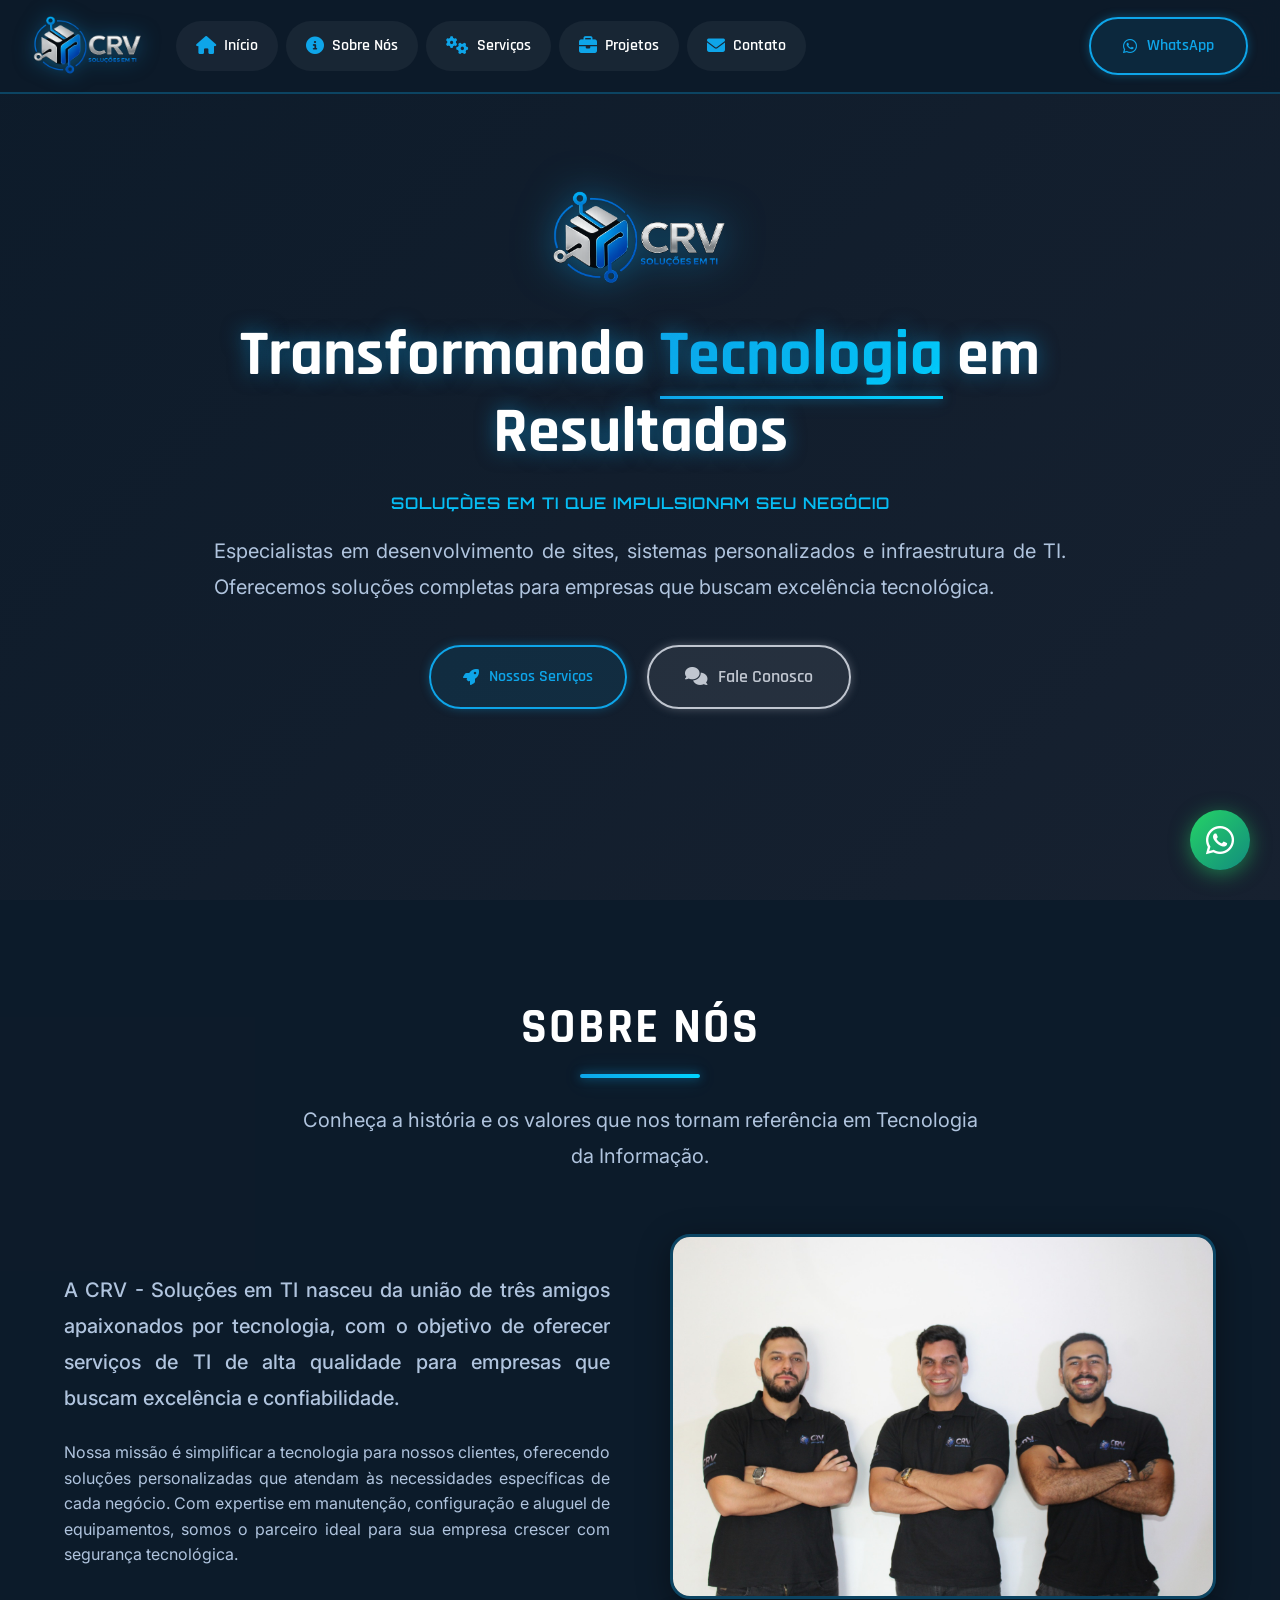
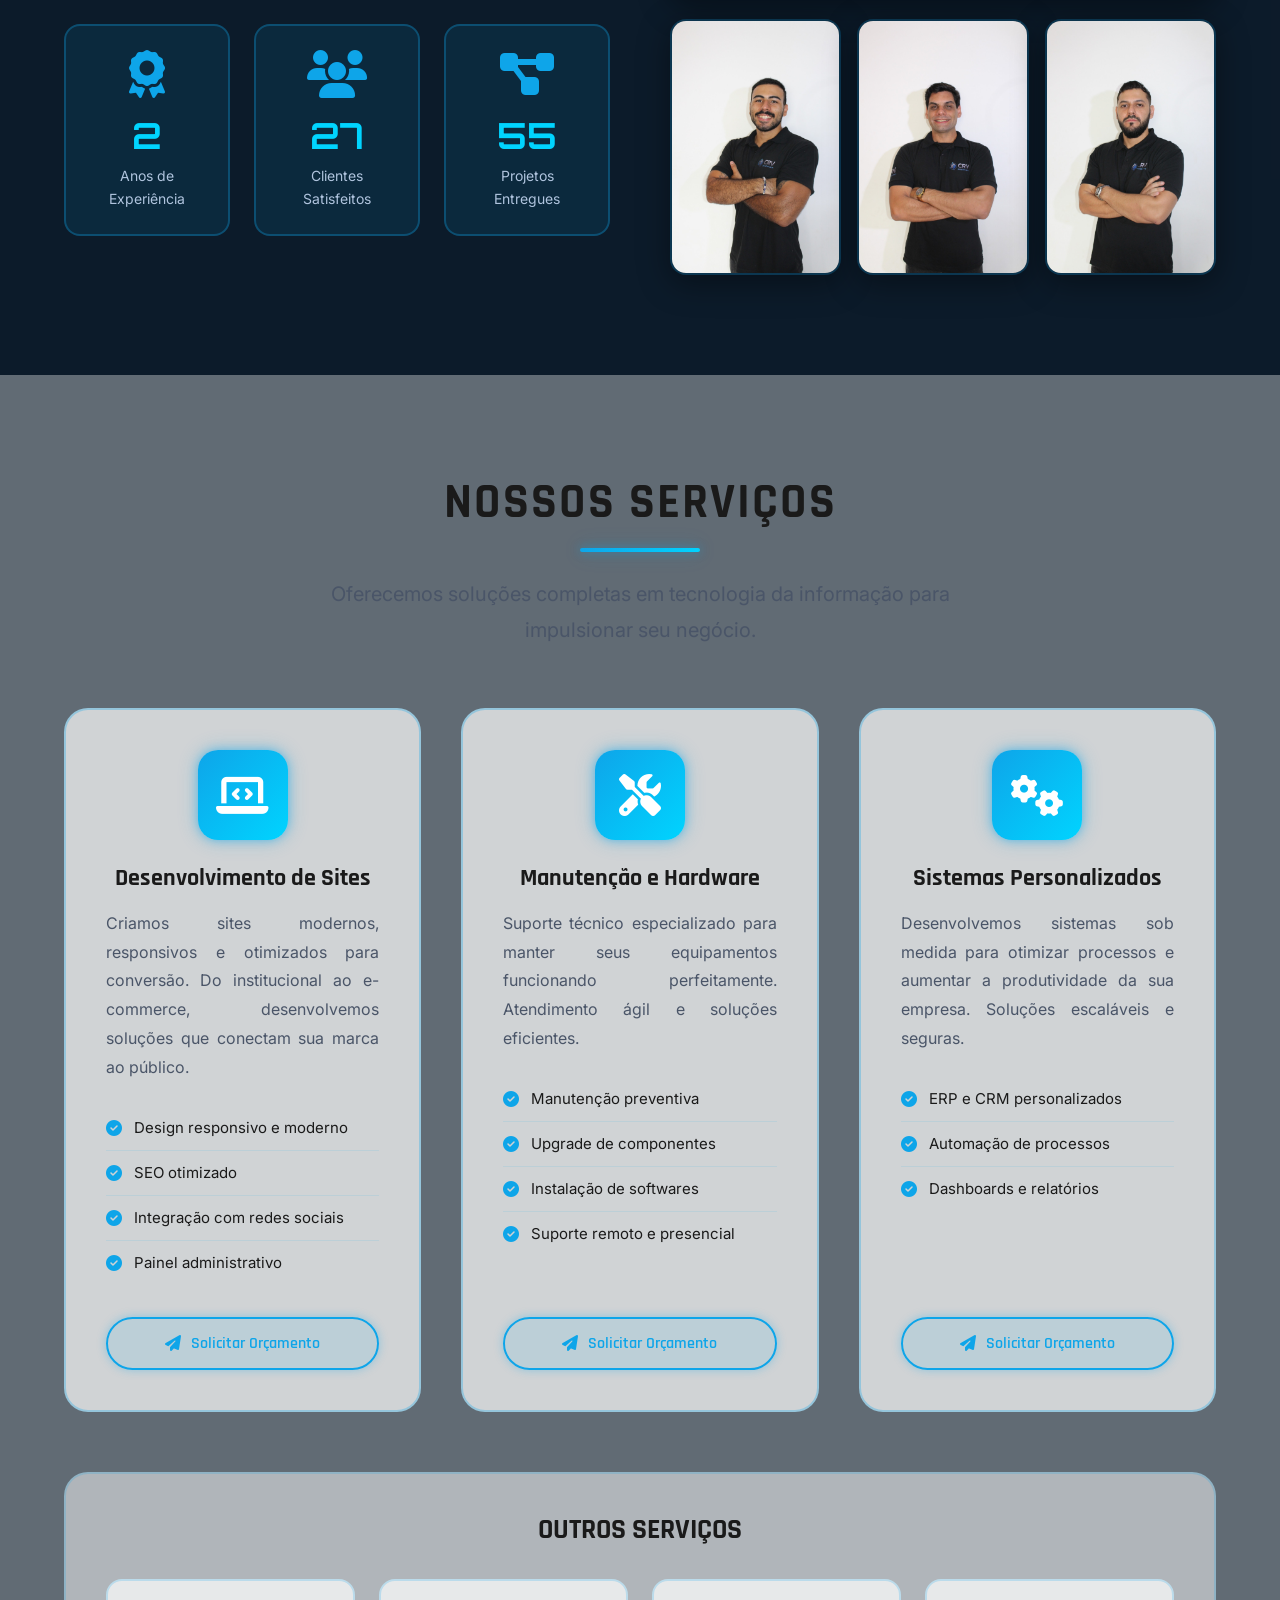
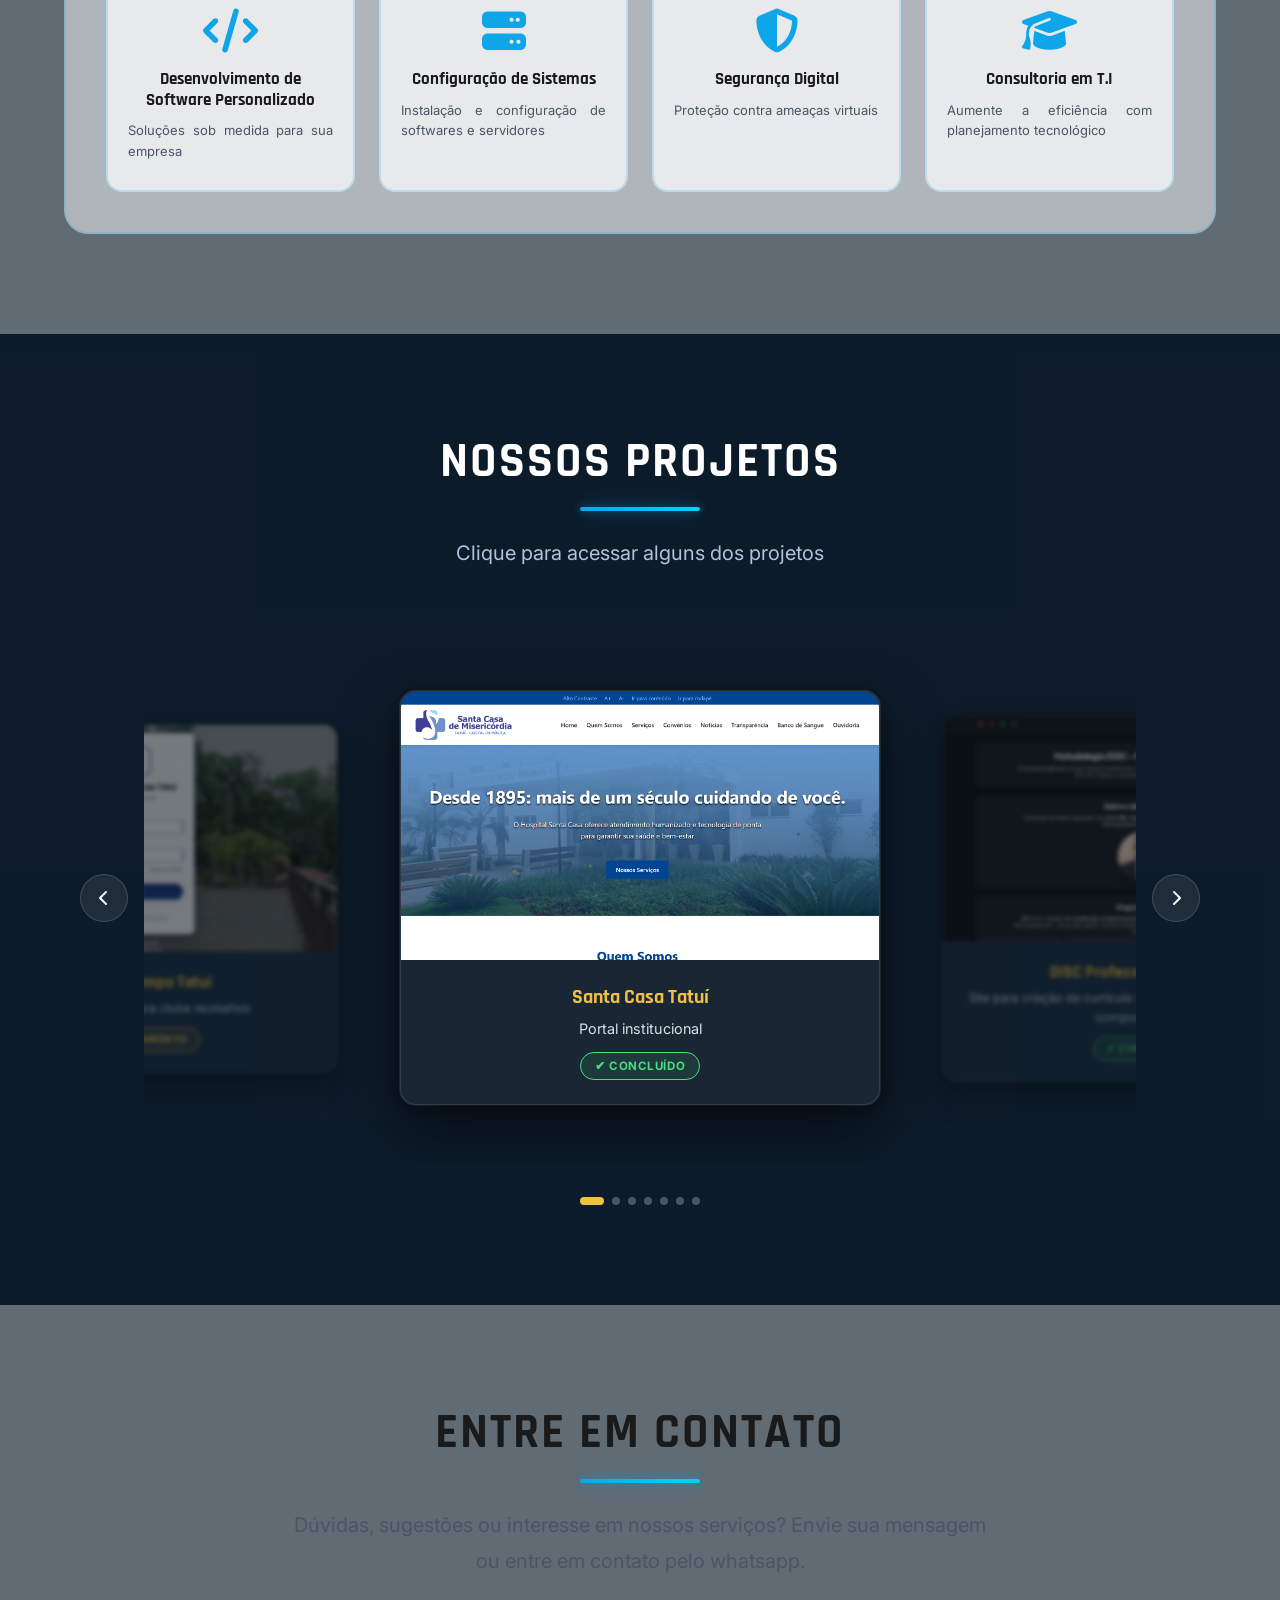
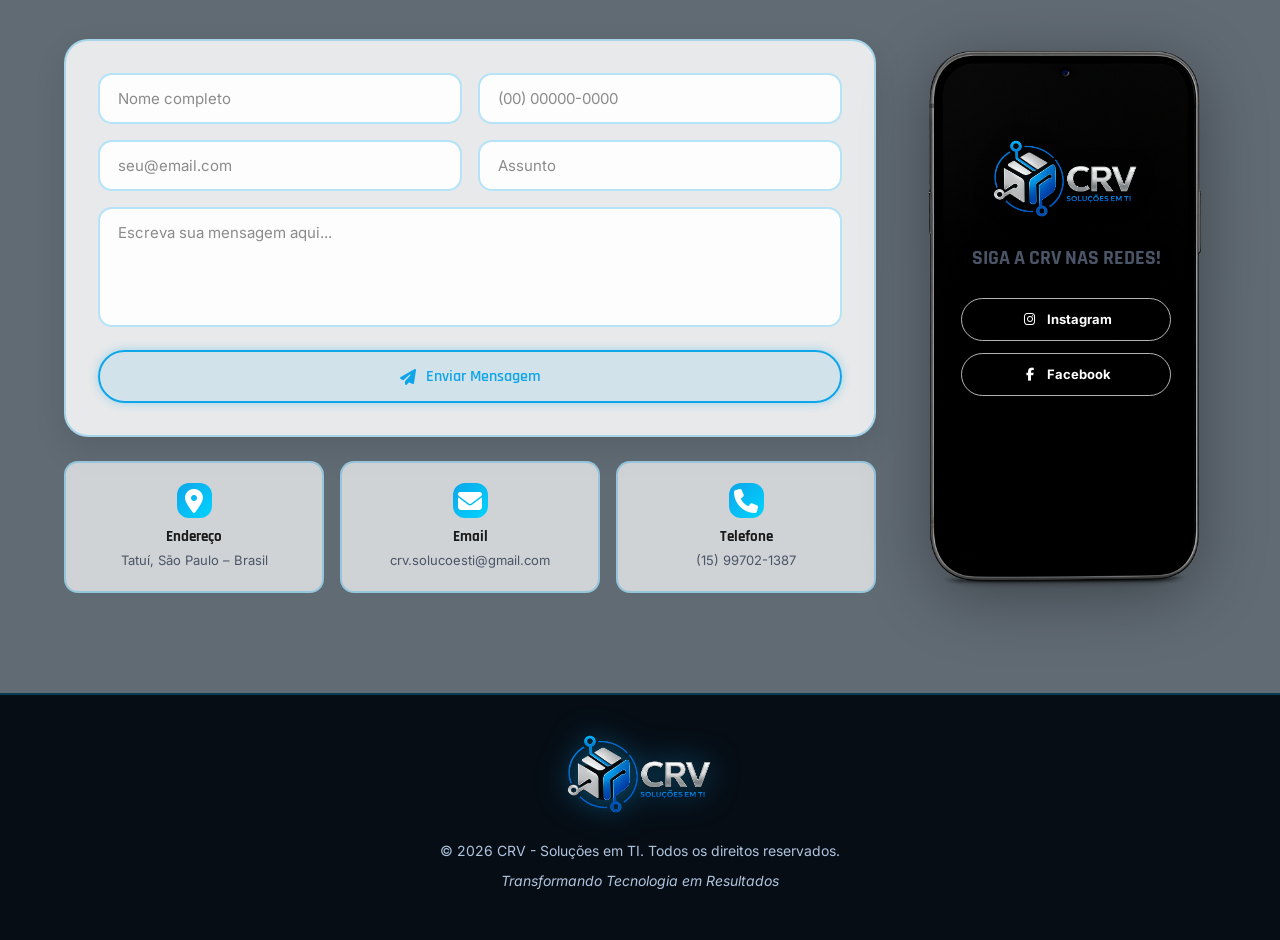
==== commit adf37230: "up" ====
--- a/index.html
+++ b/index.html
@@ -350,7 +350,7 @@
           </div>
 
           <div class="proj-card">
-            <a href="https://longevitatatui.com/" target="_blank" rel="noopener noreferrer">
+            <a href="https://longevitatatui.com.br/" target="_blank" rel="noopener noreferrer">
               <div class="proj-card-inner">
                 <div class="proj-img-wrap">
                   <img src="assets/imagens/img7.png" alt="Longevitá Tatuí" loading="lazy" width="480" height="270">
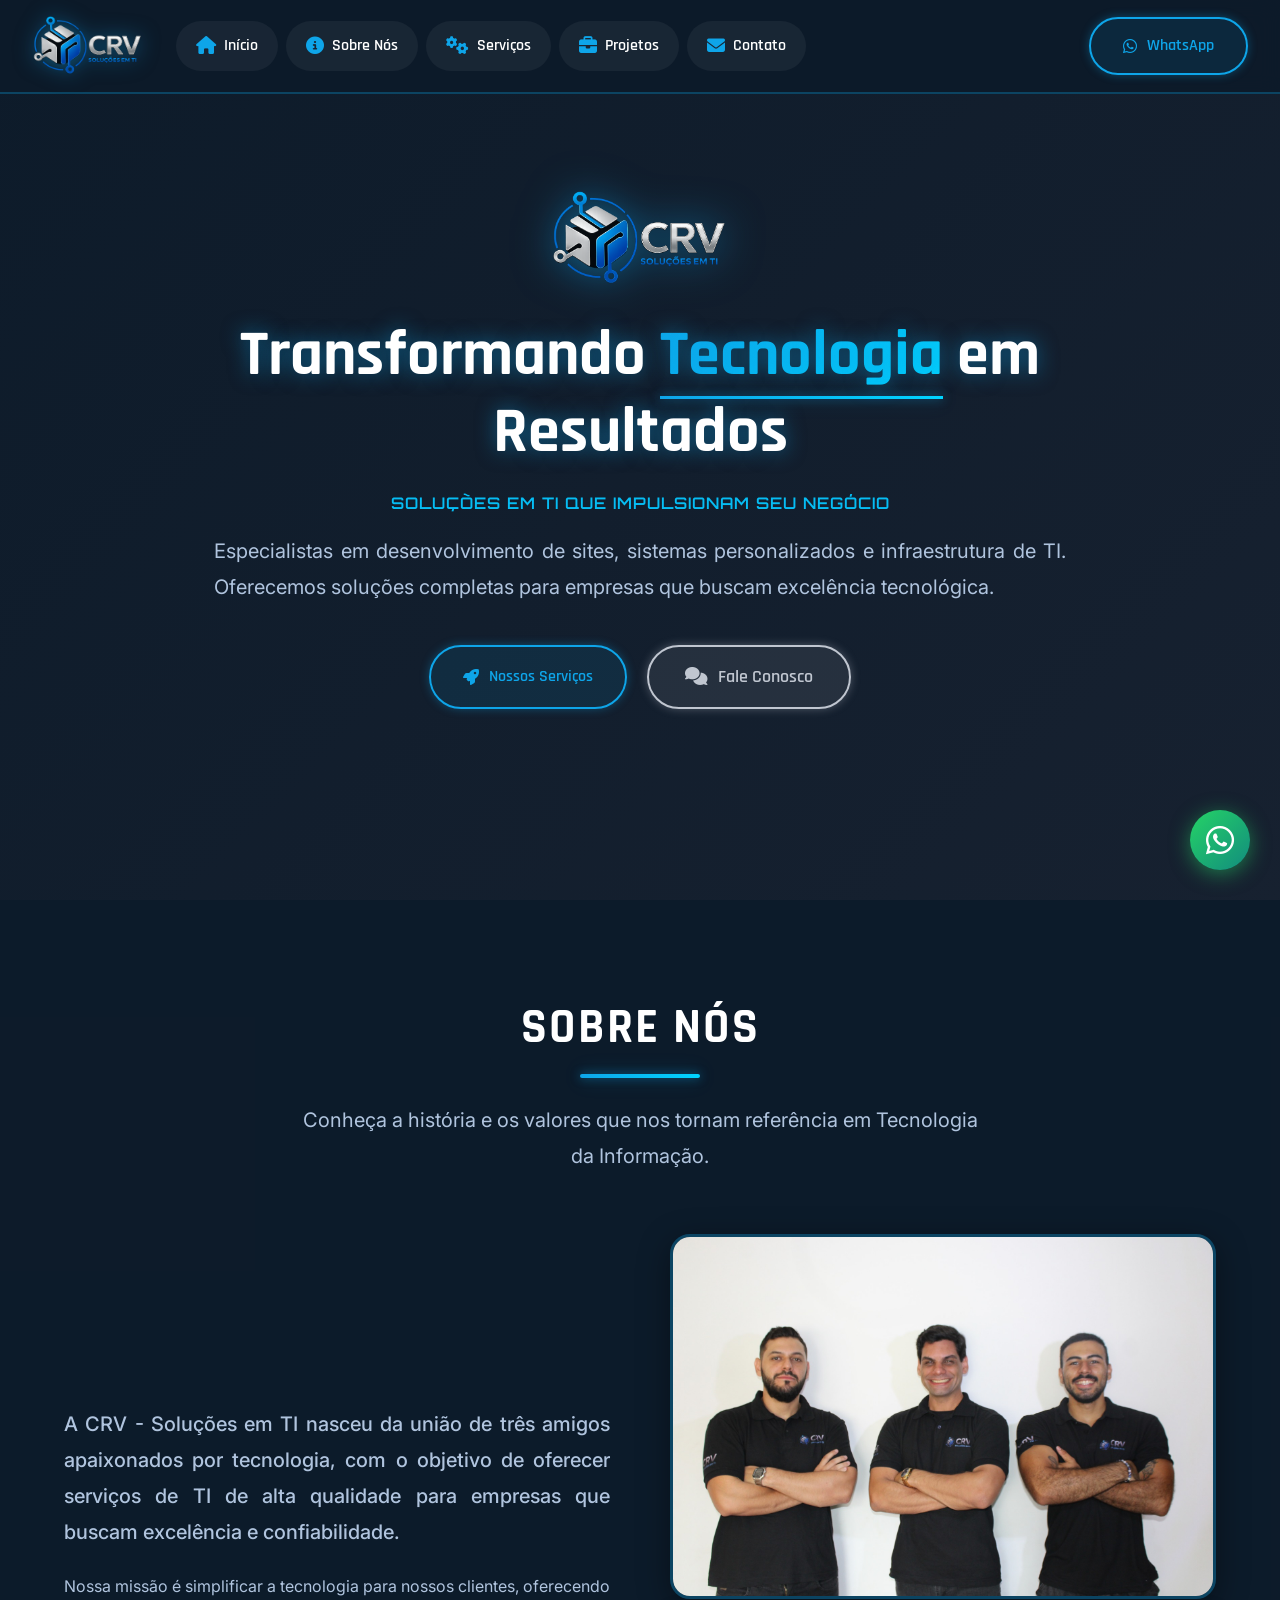
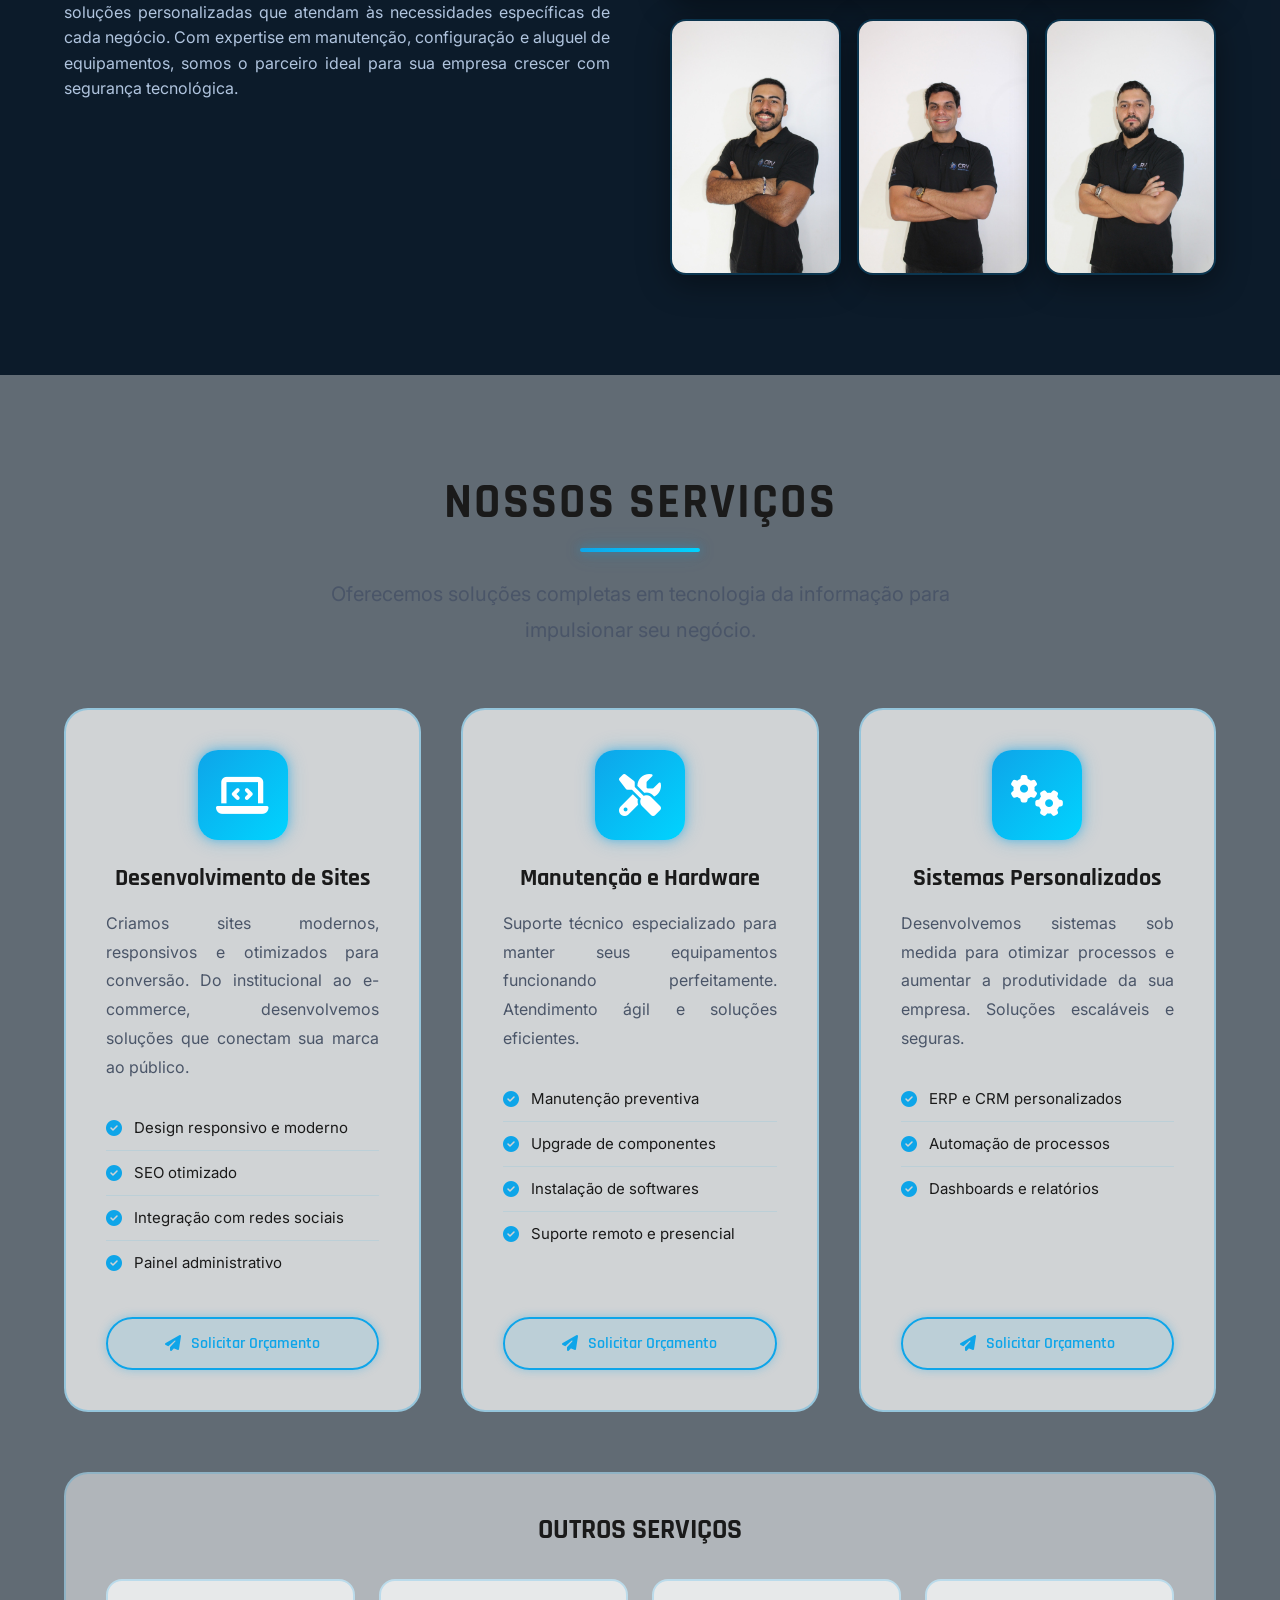
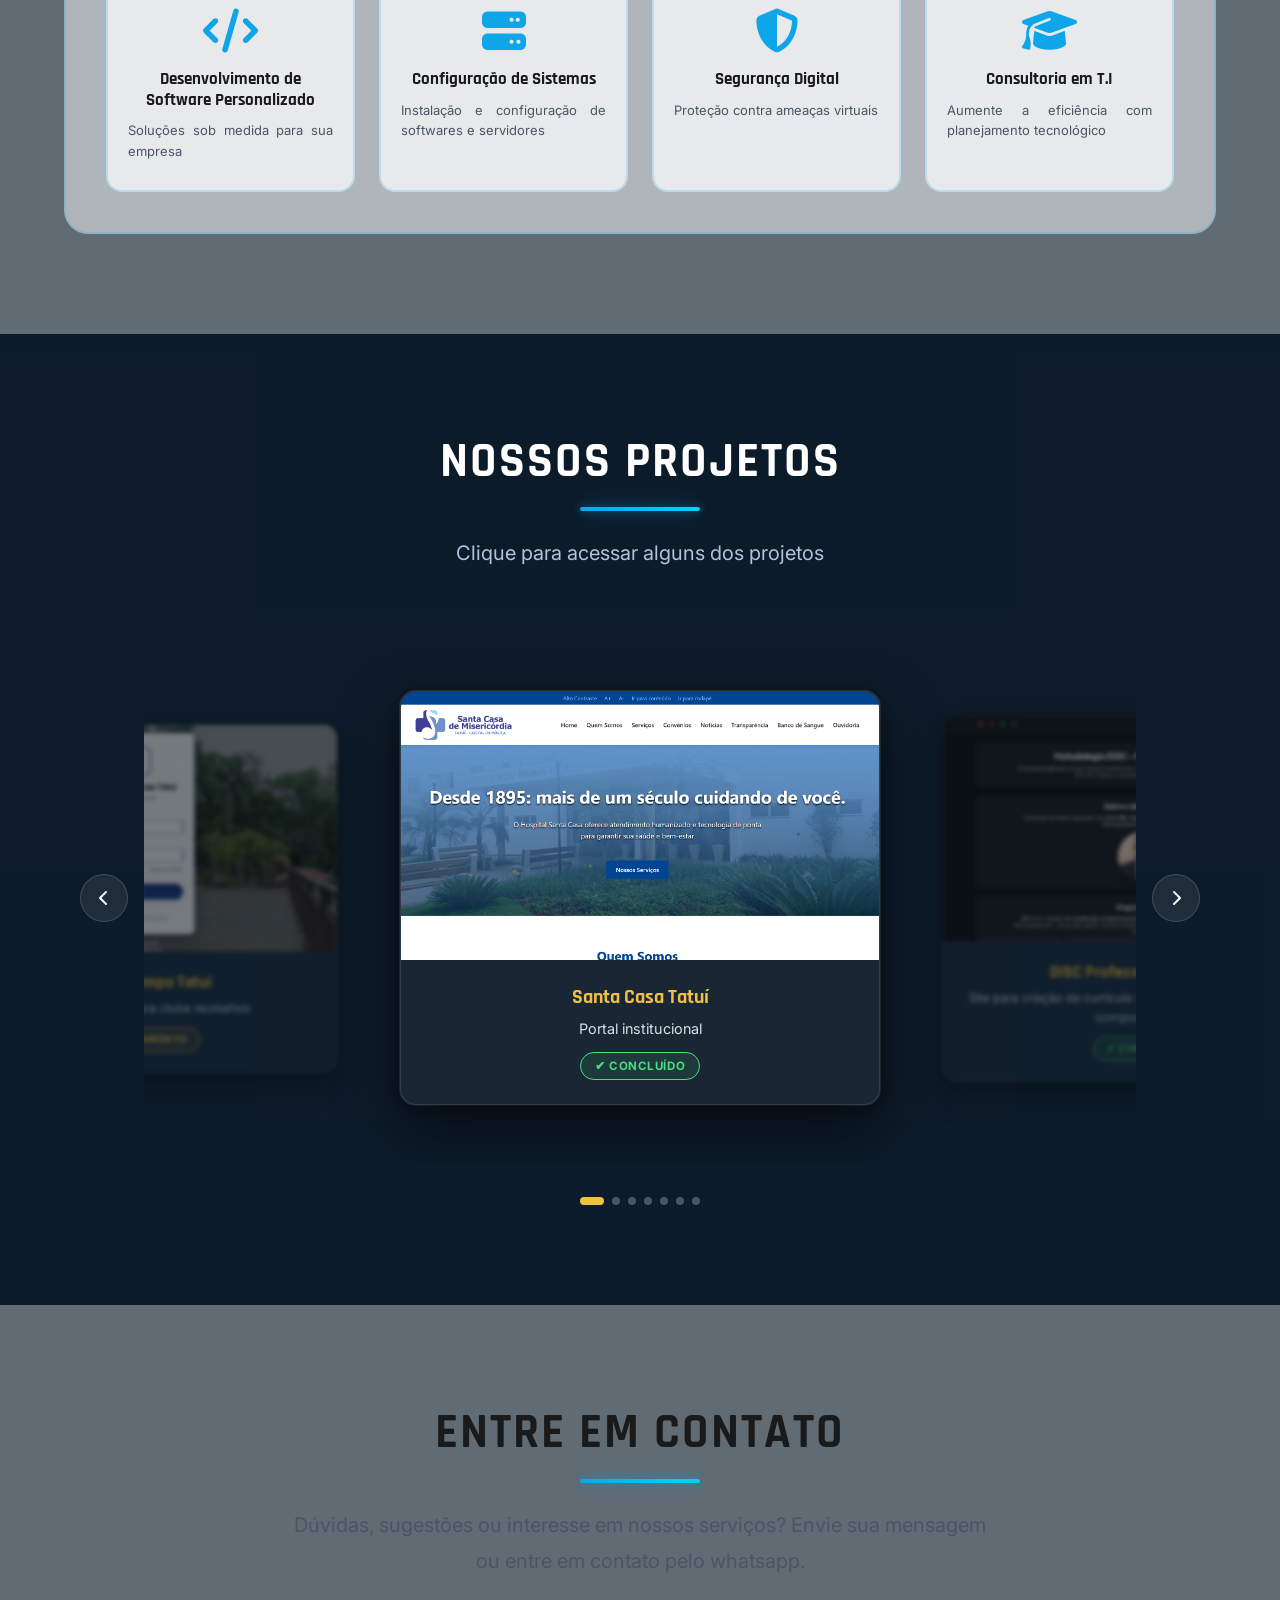
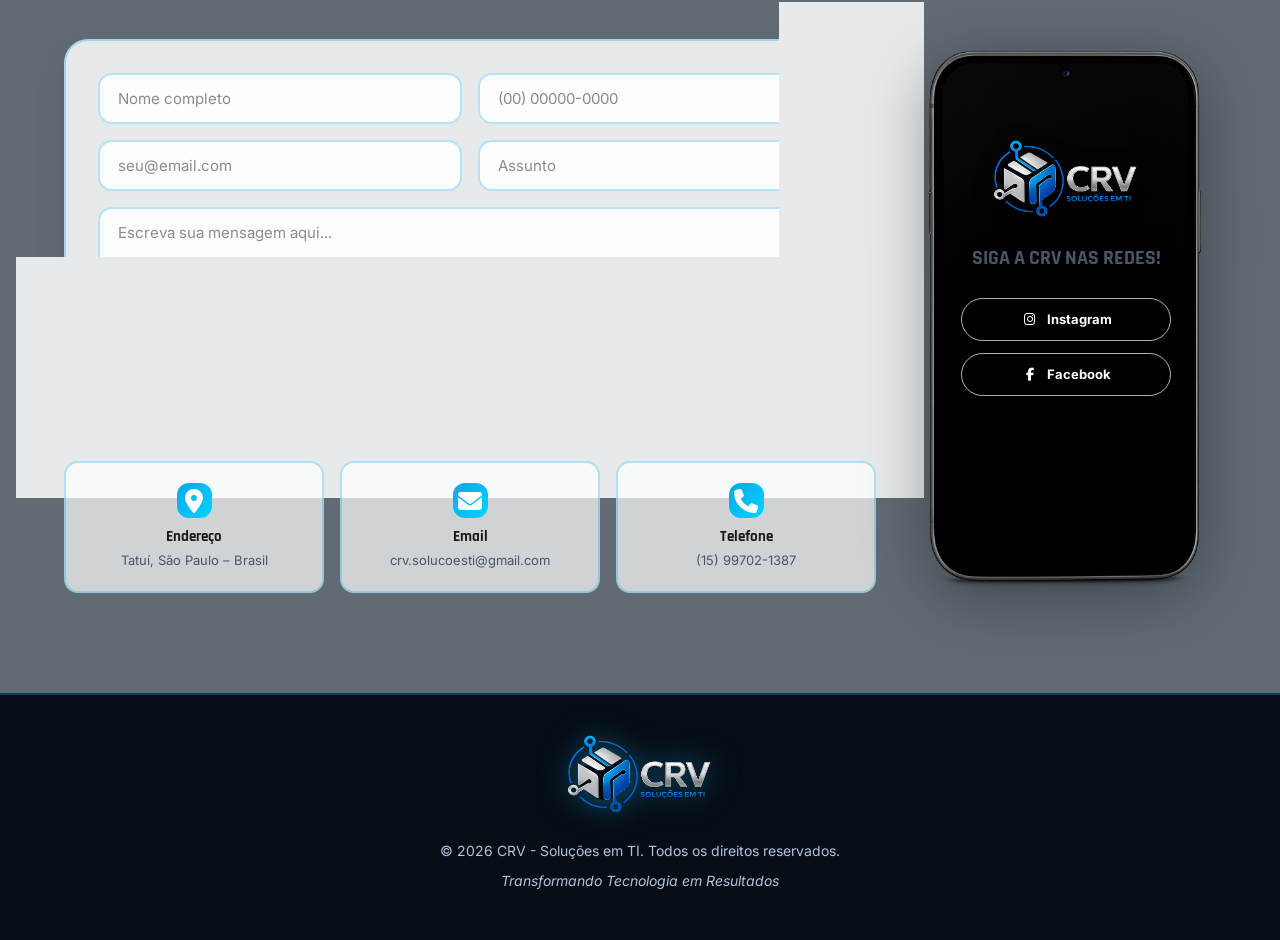
==== commit 8ae04544: "updates" ====
--- a/index.html
+++ b/index.html
@@ -151,27 +151,6 @@
                 <p>
                     Nossa missão é simplificar a tecnologia para nossos clientes, oferecendo soluções personalizadas que atendam às necessidades específicas de cada negócio. Com expertise em manutenção, configuração e aluguel de equipamentos, somos o parceiro ideal para sua empresa crescer com segurança tecnológica.
                 </p>
-
-                <!-- Stats -->
-                <div class="sobre-stats">
-                    <div class="stat-item">
-                        <i class="fas fa-award"></i>
-                        <h3>5+</h3>
-                        <p>Anos de Experiência</p>
-                    </div>
-
-                    <div class="stat-item">
-                        <i class="fas fa-users"></i>
-                        <h3>50+</h3>
-                        <p>Clientes Satisfeitos</p>
-                    </div>
-
-                    <div class="stat-item">
-                        <i class="fas fa-project-diagram"></i>
-                        <h3>100+</h3>
-                        <p>Projetos Entregues</p>
-                    </div>
-                </div>
             </div>
 
             <div class="sobre-images">
--- a/css/main.css
+++ b/css/main.css
@@ -679,47 +679,6 @@
     line-height: 1.8;
 }
 
-.sobre-stats {
-    display: grid;
-    grid-template-columns: repeat(3, 1fr);
-    gap: 24px;
-    margin-top: 32px;
-}
-
-.stat-item {
-    text-align: center;
-    padding: 24px;
-    background: rgba(14, 165, 233, 0.1);
-    border: 2px solid rgba(14, 165, 233, 0.3);
-    border-radius: 16px;
-    transition: var(--trans);
-}
-
-.stat-item:hover {
-    background: rgba(14, 165, 233, 0.2);
-    border-color: var(--cor-primaria);
-    box-shadow: var(--neon-azul);
-    transform: translateY(-5px);
-}
-
-.stat-item i {
-    font-size: 48px;
-    color: var(--cor-primaria);
-    margin-bottom: 16px;
-}
-
-.stat-item h3 {
-    font-family: var(--font-accent);
-    font-size: 36px;
-    color: var(--cor-secundaria);
-    margin-bottom: 8px;
-}
-
-.stat-item p {
-    font-size: 14px;
-    text-align: center;
-}
-
 /* Sobre Images */
 .sobre-images {
     position: relative;
@@ -763,6 +722,82 @@
     border-color: var(--cor-primaria);
     box-shadow: 0 0 20px rgba(14, 165, 233, 0.4);
     transform: translateY(-5px);
+}
+
+/* Entrada animada da equipe */
+.sobre-images.animacao-preparada .img-main {
+    opacity: 0;
+    transform: translateX(70px) scale(0.96);
+    transition:
+        opacity 0.8s ease,
+        transform 0.8s cubic-bezier(.22, 1, .36, 1),
+        border-color 0.3s ease,
+        box-shadow 0.3s ease;
+}
+
+.sobre-images.animacao-preparada .image-secondary img {
+    opacity: 0;
+    transform: translate(-480px, 70px) scale(0.86);
+    transition:
+        opacity 0.7s ease,
+        transform 0.9s cubic-bezier(.22, 1, .36, 1),
+        border-color 0.3s ease,
+        box-shadow 0.3s ease;
+}
+
+/* Foto principal chegando pela direita */
+.sobre-images.animacao-preparada.is-visible .img-main {
+    opacity: 1;
+    transform: none;
+}
+
+/* Fotos individuais vindo da antiga área dos números */
+.sobre-images.animacao-preparada.is-visible .image-secondary img {
+    opacity: 1;
+    transform: none;
+}
+
+.sobre-images.animacao-preparada.is-visible .image-secondary img:nth-child(1) {
+    transition-delay: 0.20s;
+}
+
+.sobre-images.animacao-preparada.is-visible .image-secondary img:nth-child(2) {
+    transition-delay: 0.38s;
+}
+
+.sobre-images.animacao-preparada.is-visible .image-secondary img:nth-child(3) {
+    transition-delay: 0.56s;
+}
+
+/* Preserva os efeitos de hover depois da entrada */
+.sobre-images.animacao-preparada.is-visible .img-main:hover {
+    transform: scale(1.02);
+}
+
+.sobre-images.animacao-preparada.is-visible .image-secondary img:hover {
+    transform: translateY(-5px);
+}
+
+/* No mobile, evita que as fotos atravessem a tela lateralmente */
+@media only screen and (max-width: 768px) {
+    .sobre-images.animacao-preparada .img-main,
+    .sobre-images.animacao-preparada .image-secondary img {
+        transform: translateY(45px) scale(0.94);
+    }
+
+    .sobre-images.animacao-preparada.is-visible .img-main,
+    .sobre-images.animacao-preparada.is-visible .image-secondary img {
+        transform: none;
+    }
+}
+
+@media (prefers-reduced-motion: reduce) {
+    .sobre-images.animacao-preparada .img-main,
+    .sobre-images.animacao-preparada .image-secondary img {
+        opacity: 1;
+        transform: none;
+        transition: none;
+    }
 }
 
 /* ============================================
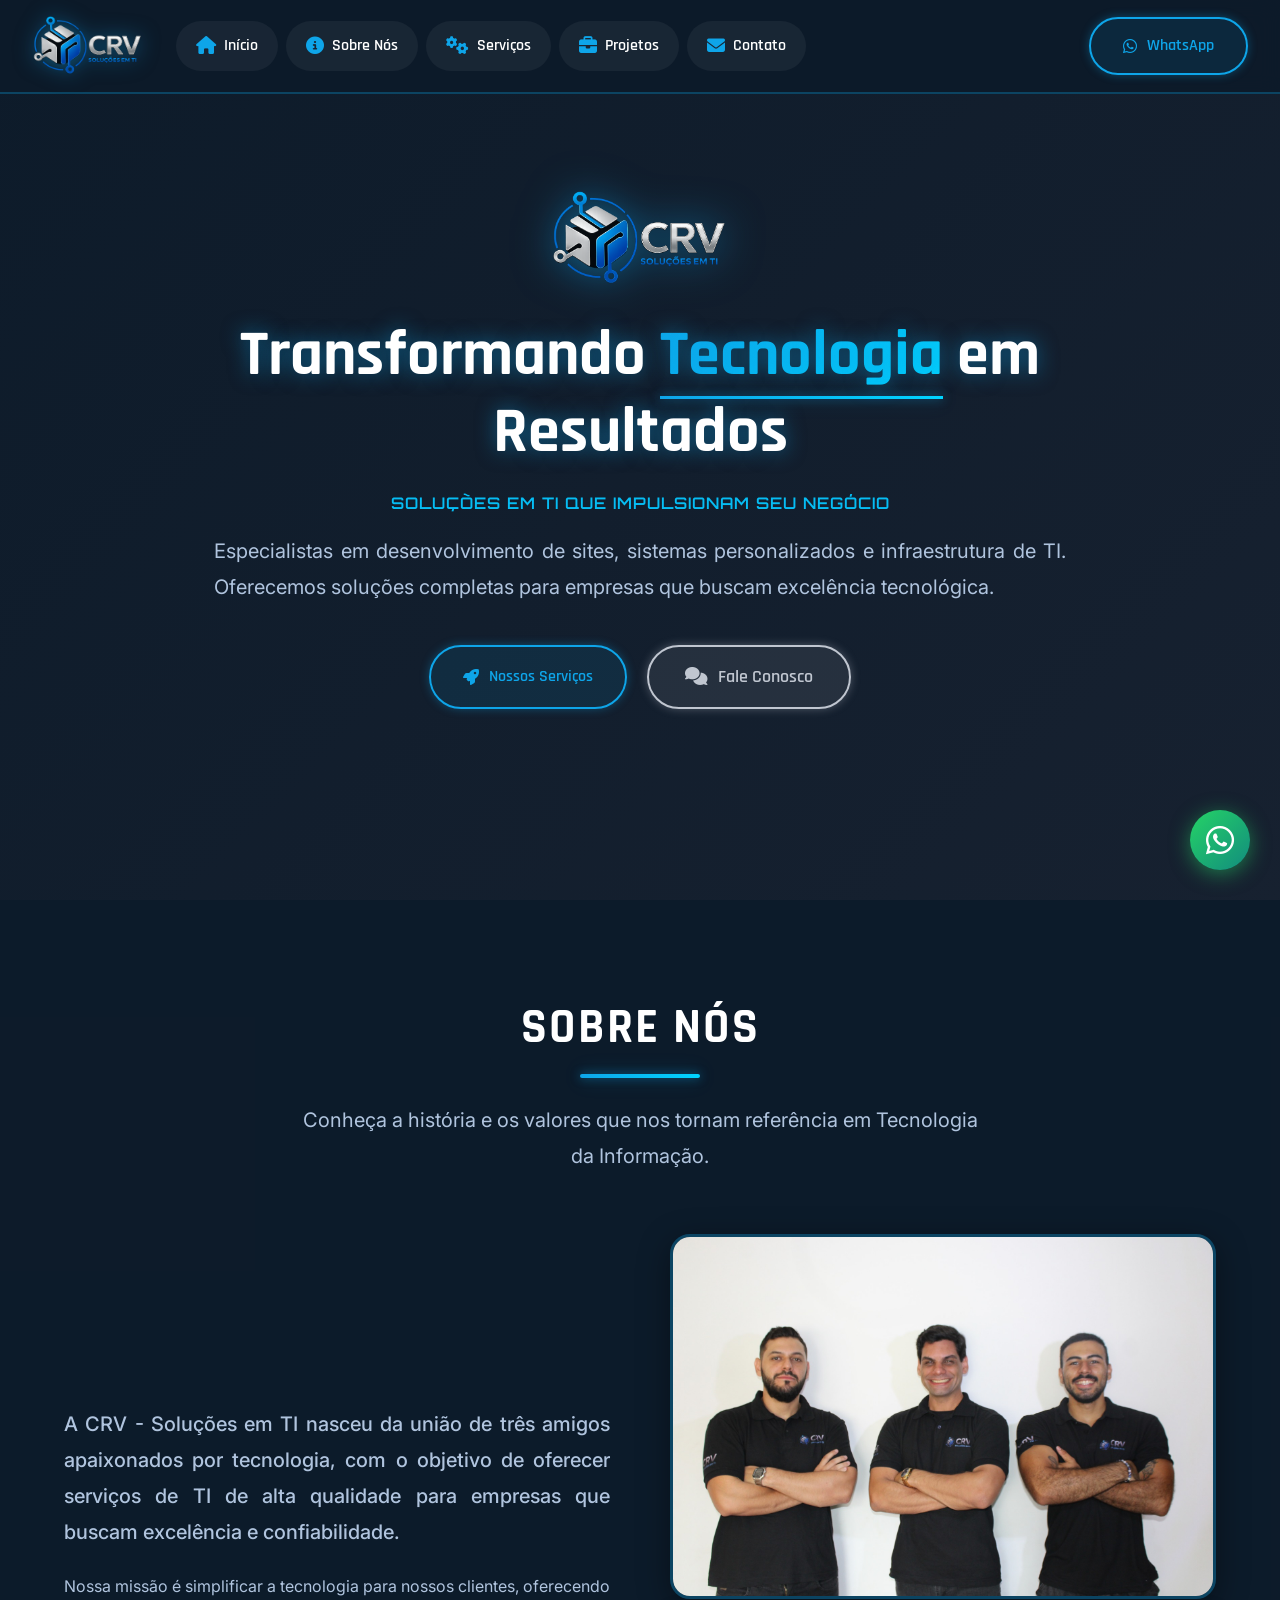
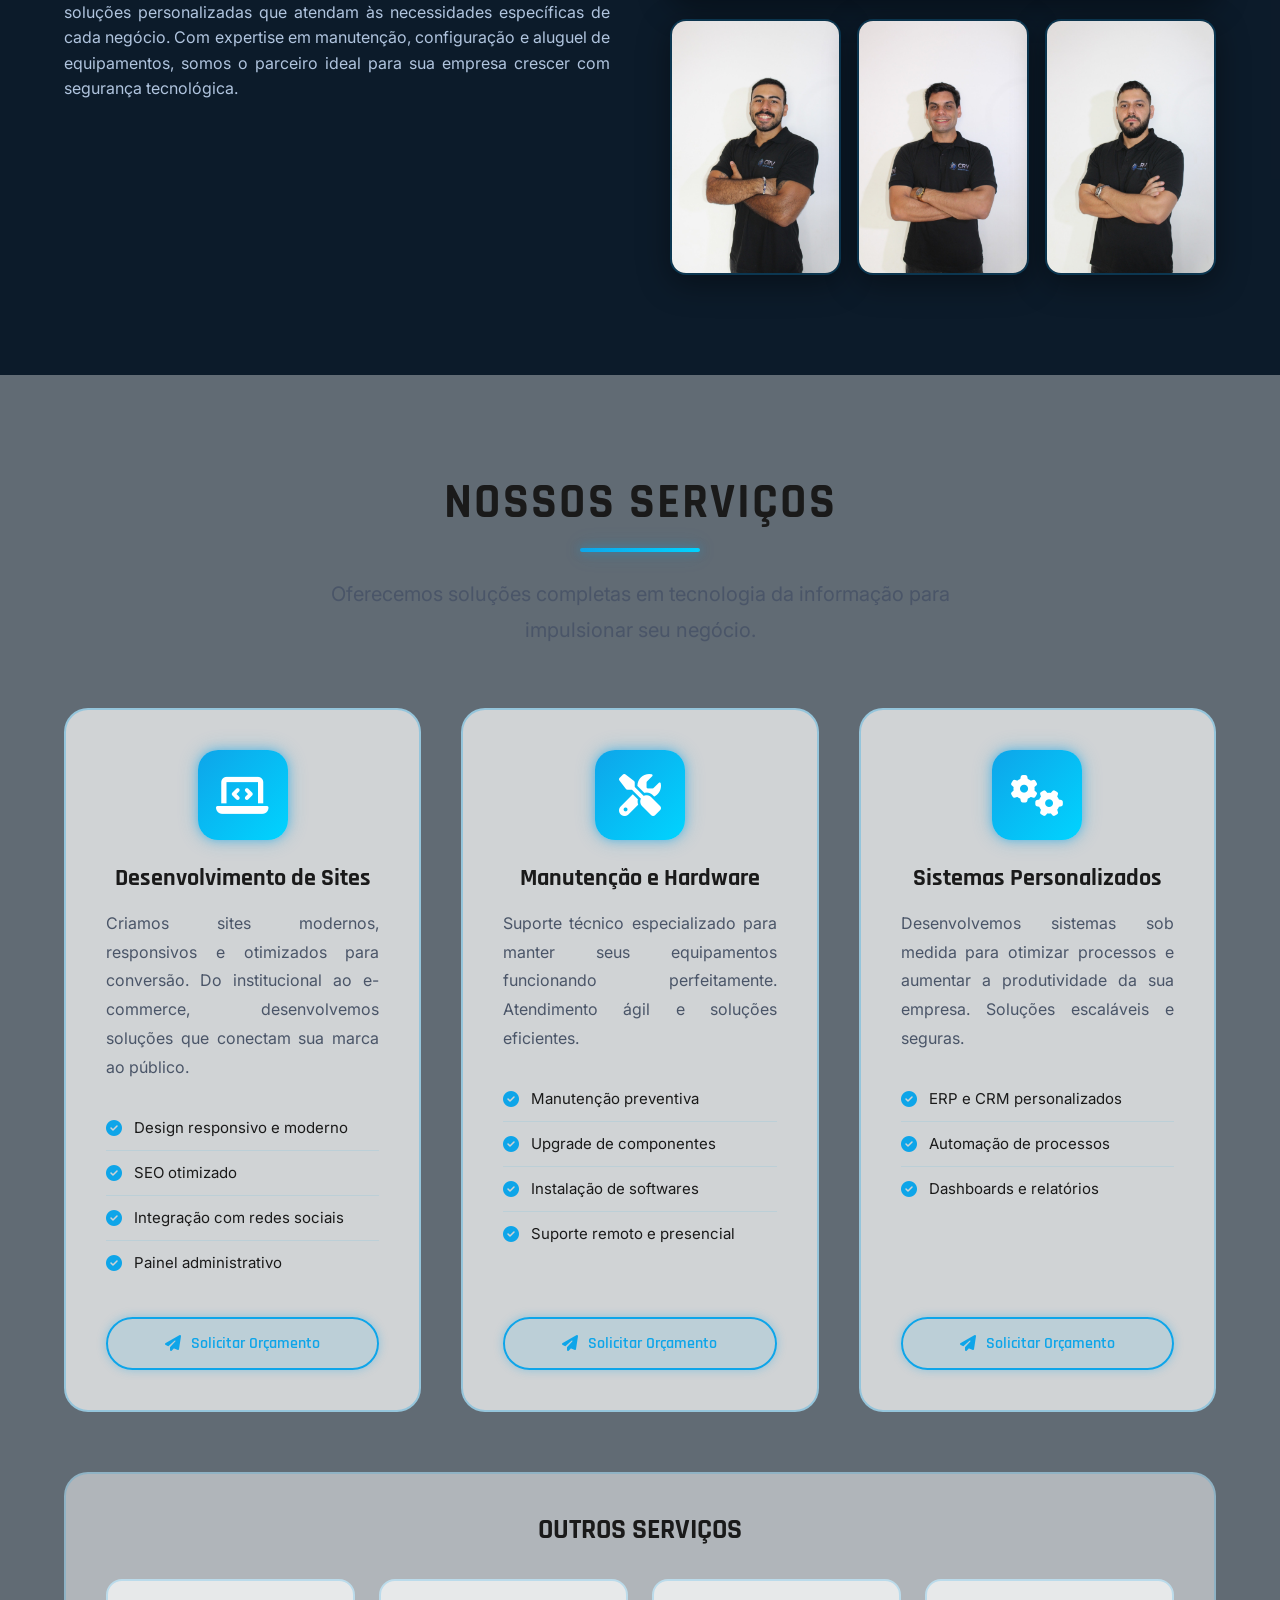
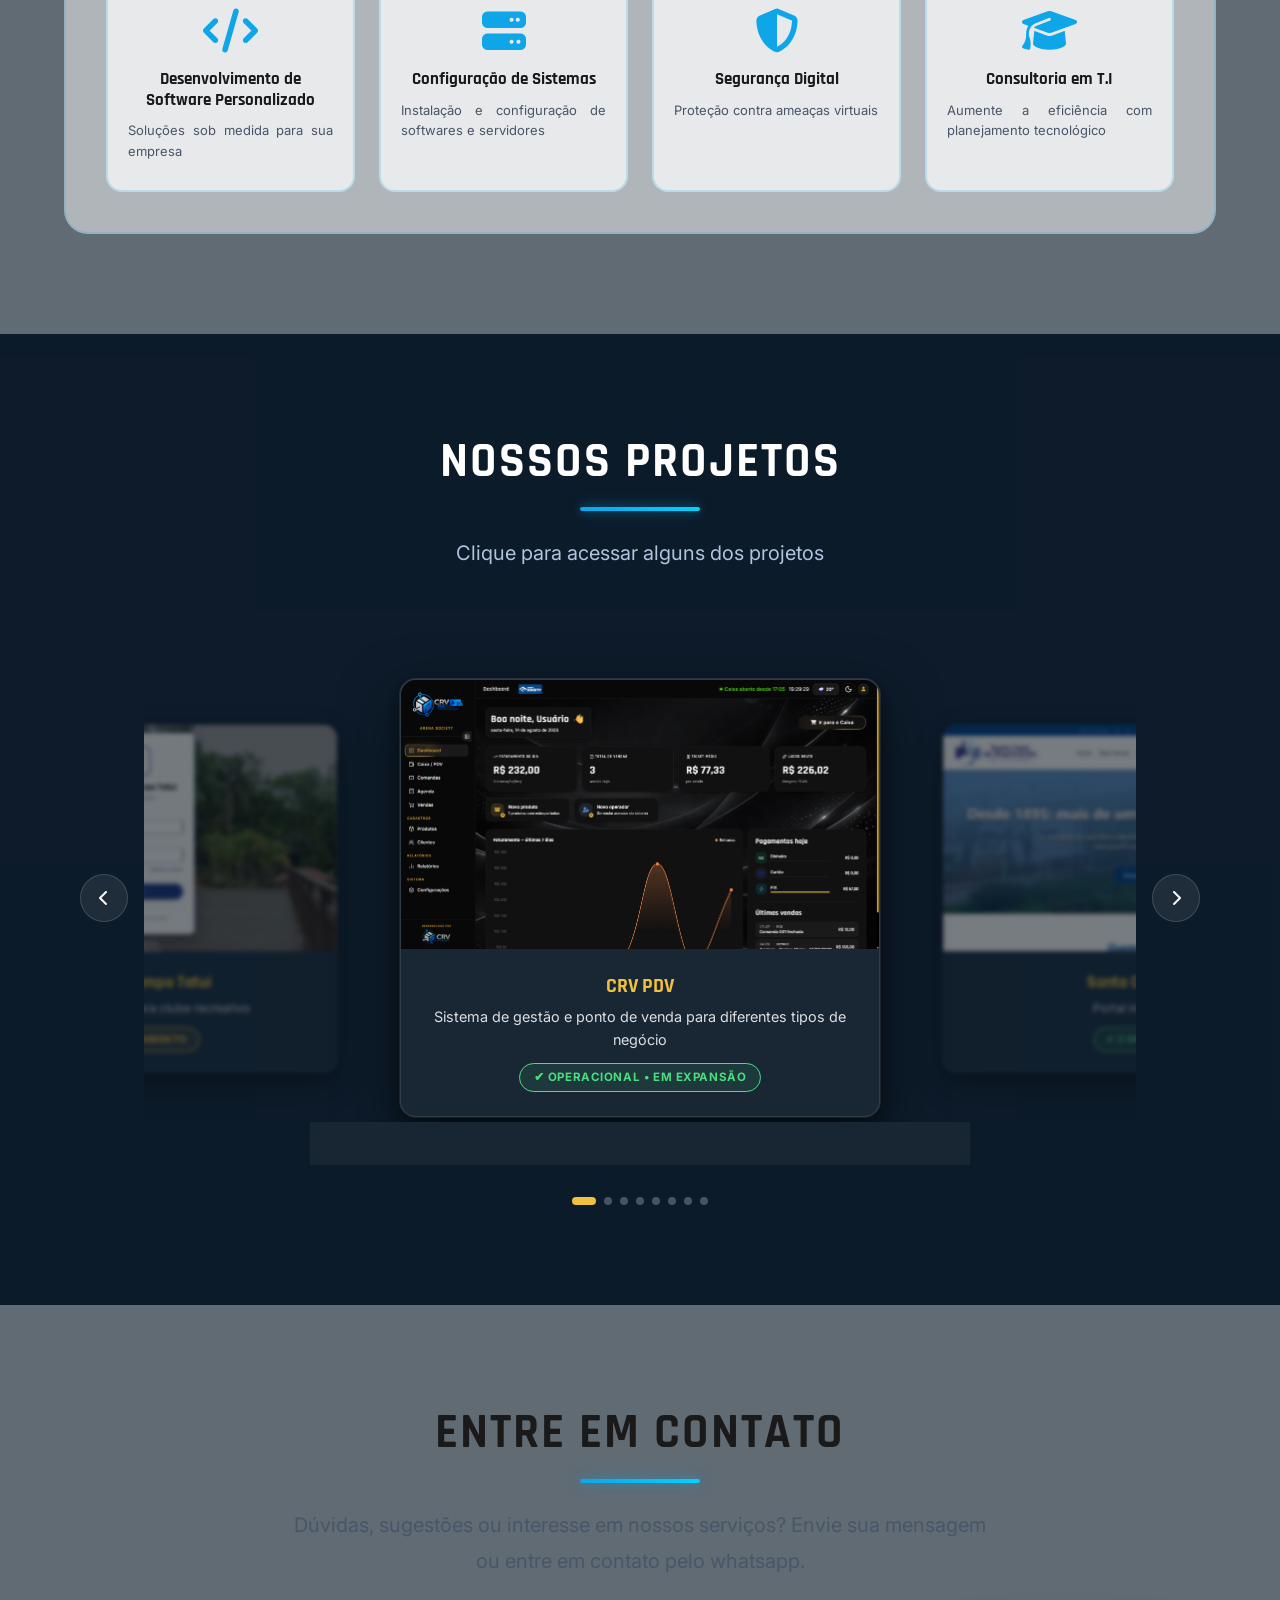
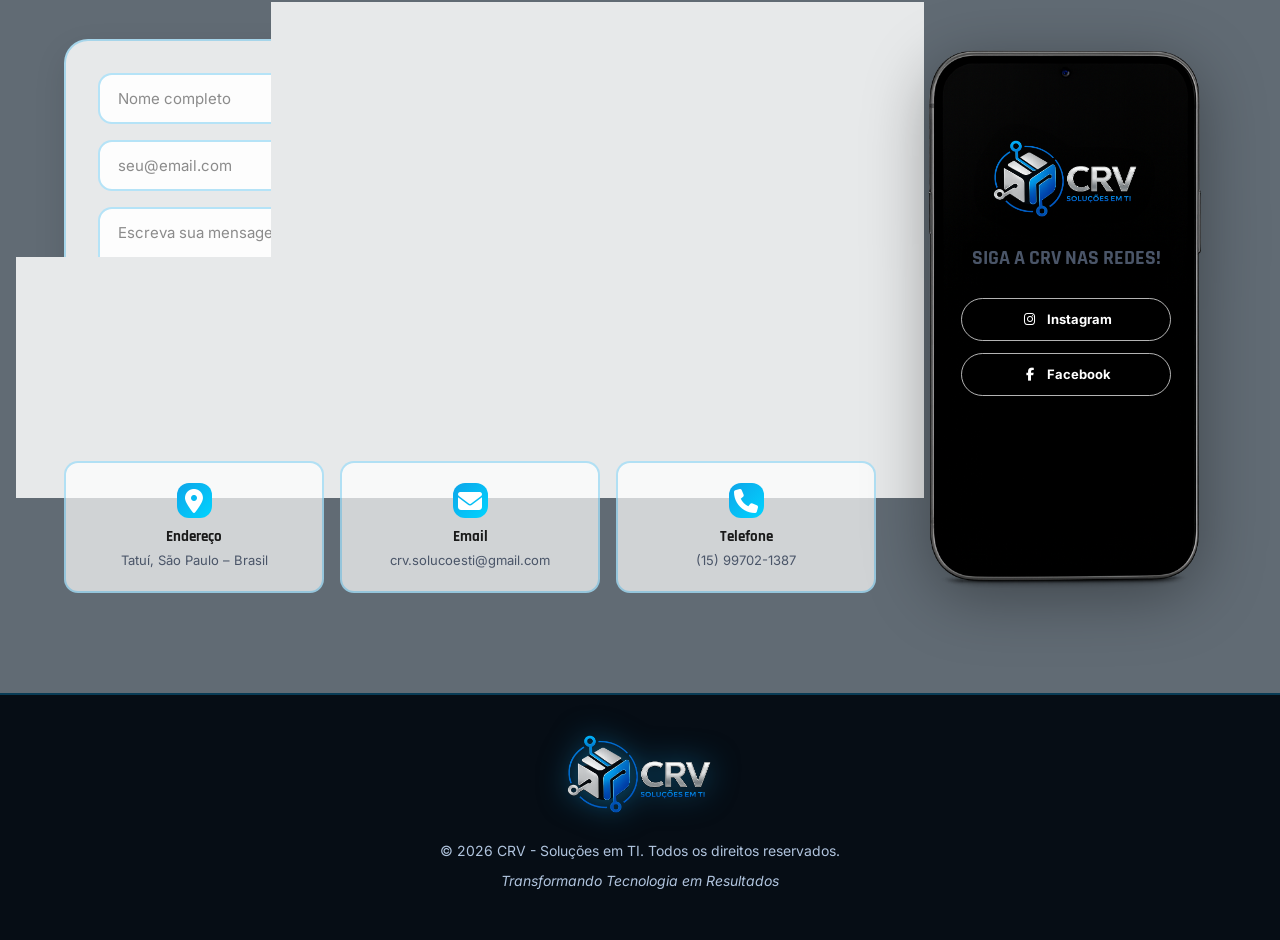
==== commit 0b9931e7: "update projeto novo na aba projetos" ====
--- a/index.html
+++ b/index.html
@@ -284,6 +284,30 @@
         <div class="proj-track" id="projTrack">
 
           <div class="proj-card">
+              <a href="https://crv-pdv.onrender.com/" target="_blank" rel="noopener noreferrer">
+                <div class="proj-card-inner">
+                  <div class="proj-img-wrap">
+                    <img
+                      src="assets/imagens/img8.png"
+                      alt="CRV PDV — Sistema de gestão e ponto de venda"
+                      loading="lazy"
+                      width="480"
+                      height="270"
+                    >
+                  </div>
+
+                  <div class="proj-info">
+                    <h3>CRV PDV</h3>
+                    <p>Sistema de gestão e ponto de venda para diferentes tipos de negócio</p>
+                    <span class="proj-badge proj-badge--concluido">
+                      ✔ Operacional • Em expansão
+                    </span>
+                  </div>
+                </div>
+              </a>
+            </div>
+
+          <div class="proj-card">
             <a href="https://santacasatatui.com.br/sct/" target="_blank" rel="noopener noreferrer">
               <div class="proj-card-inner">
                 <div class="proj-img-wrap">
